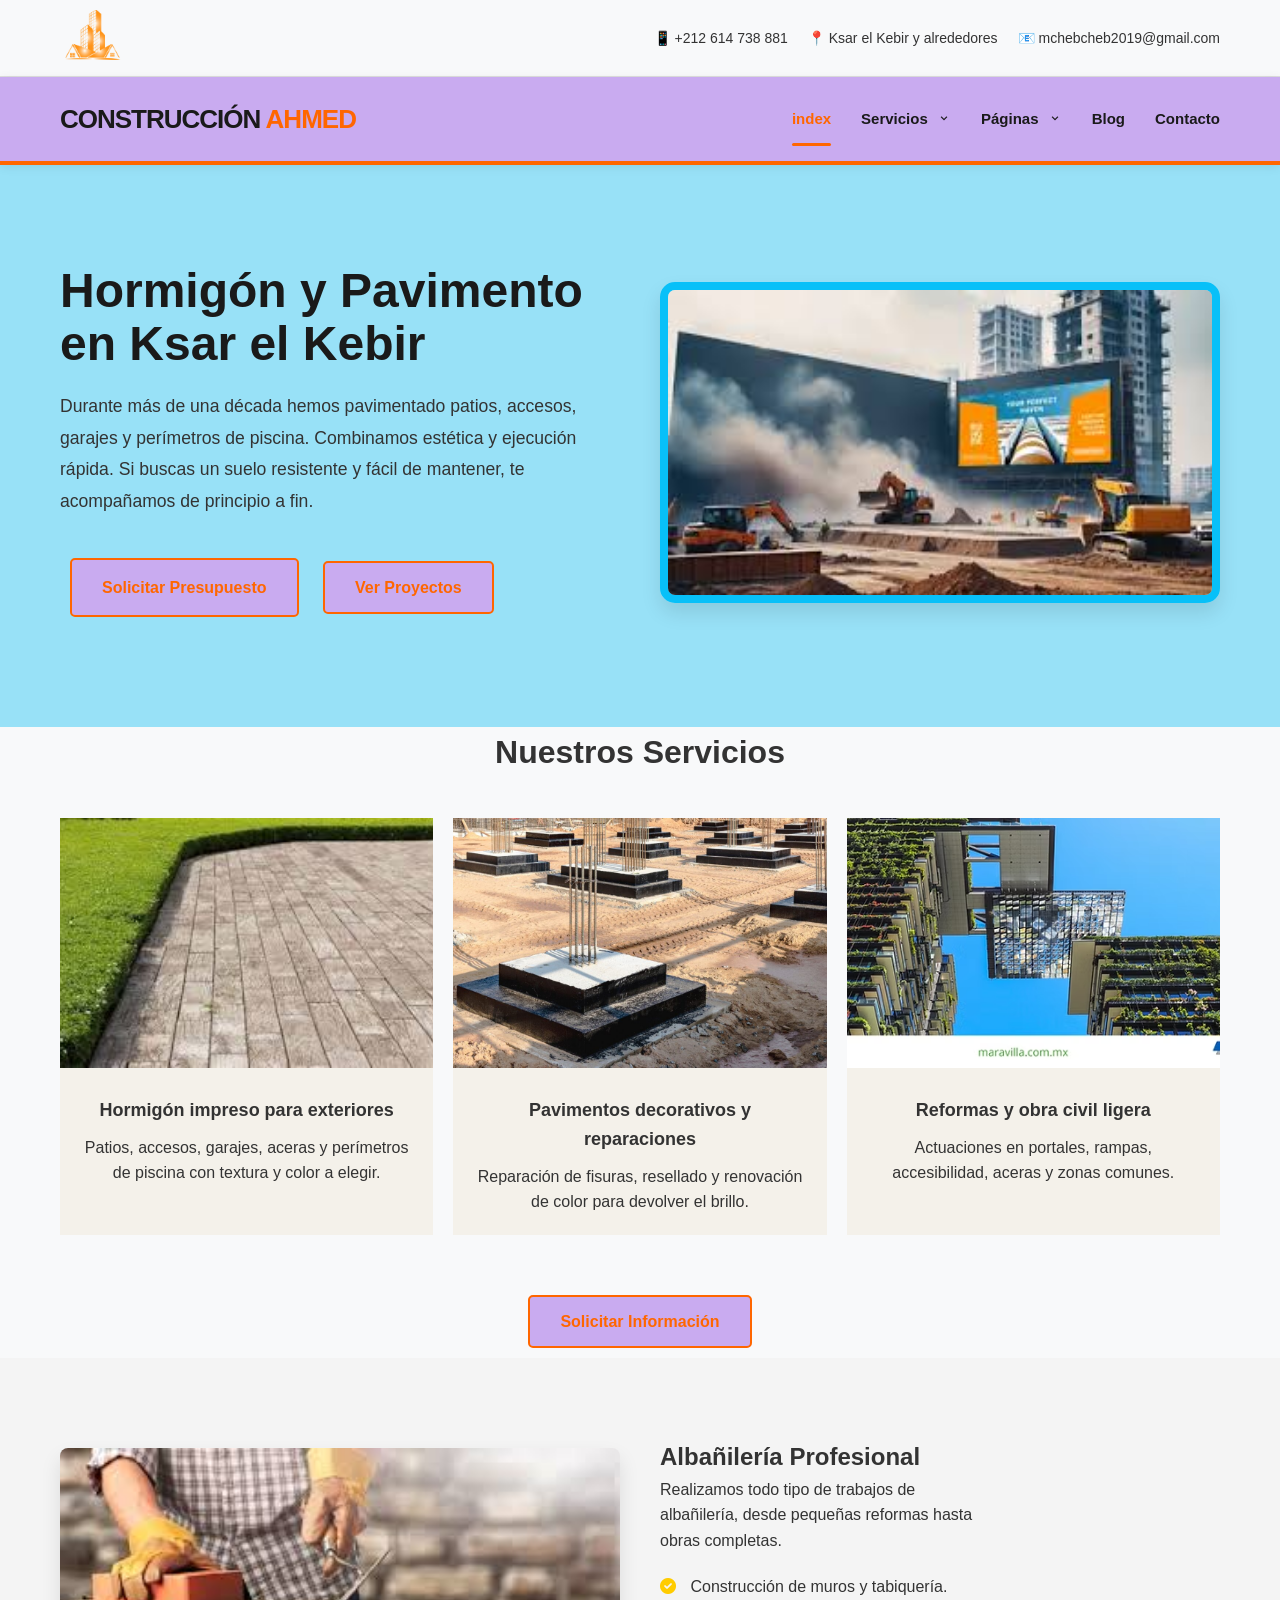
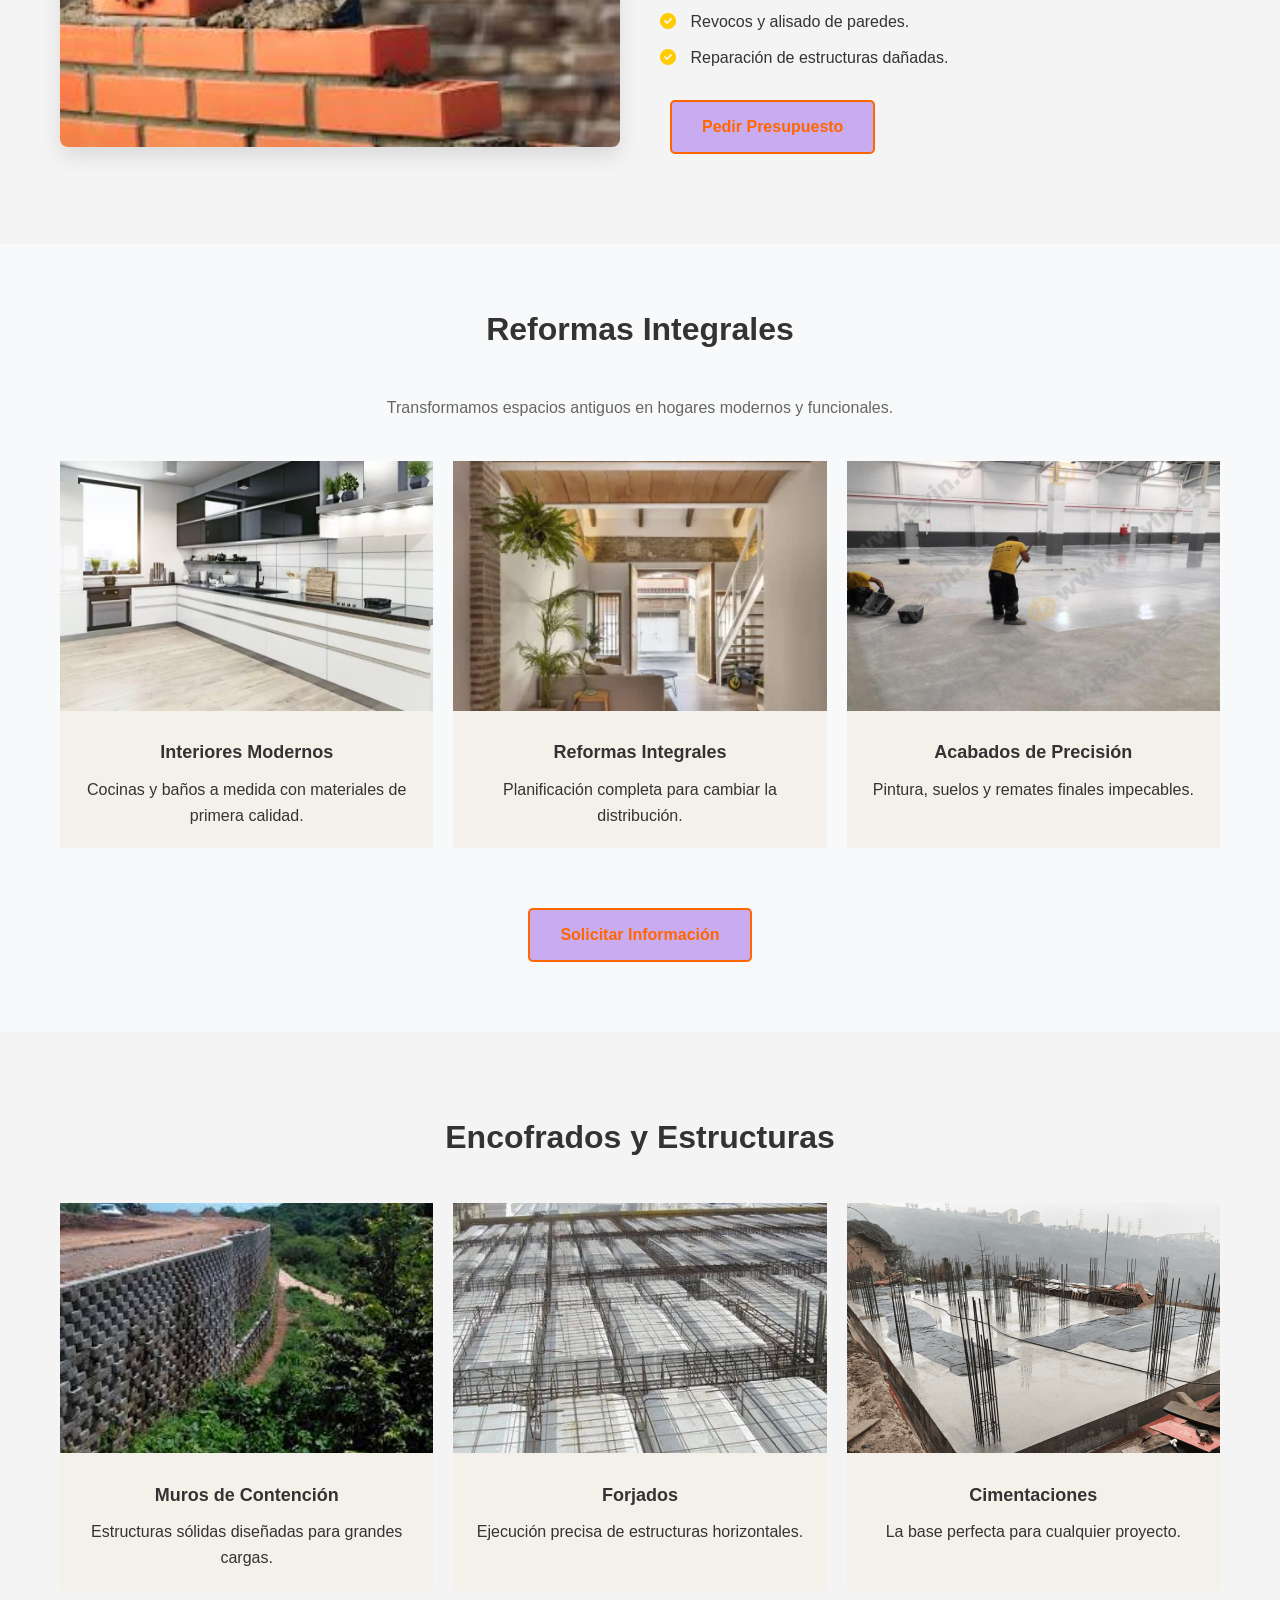
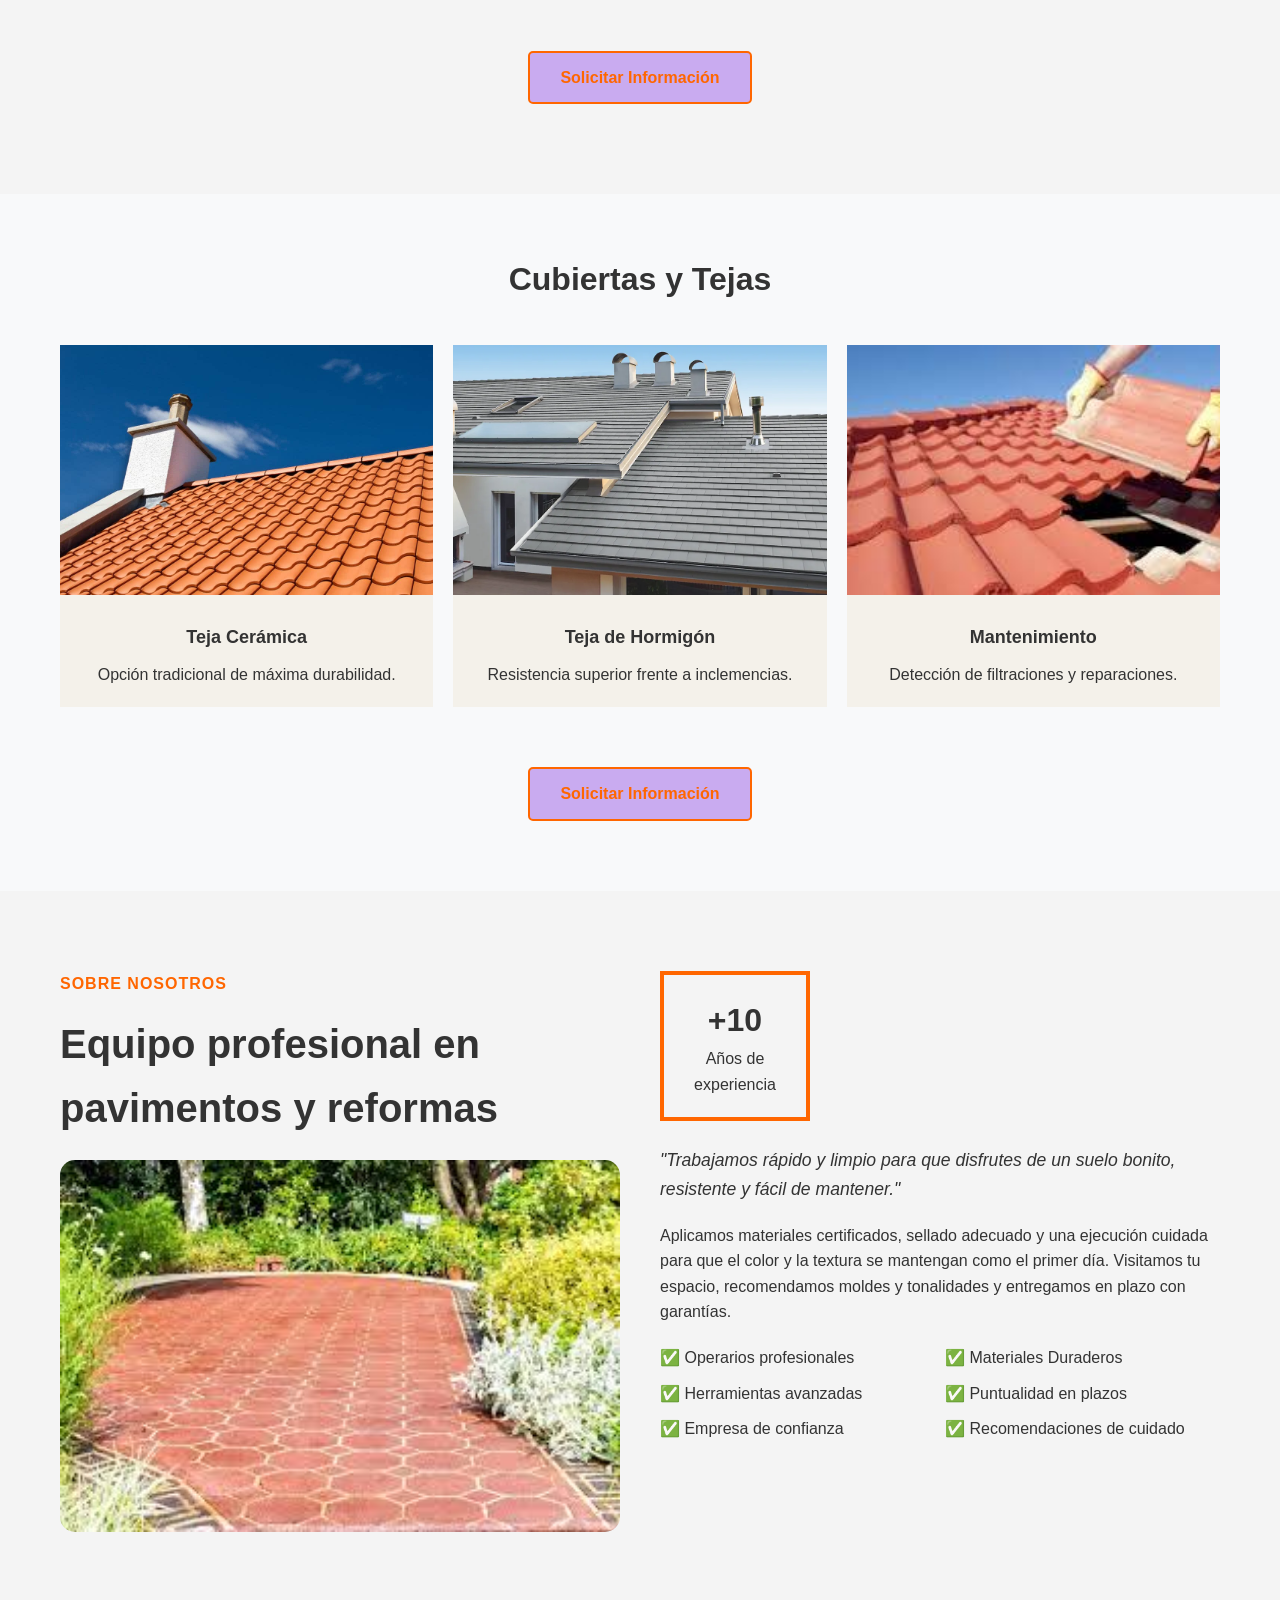
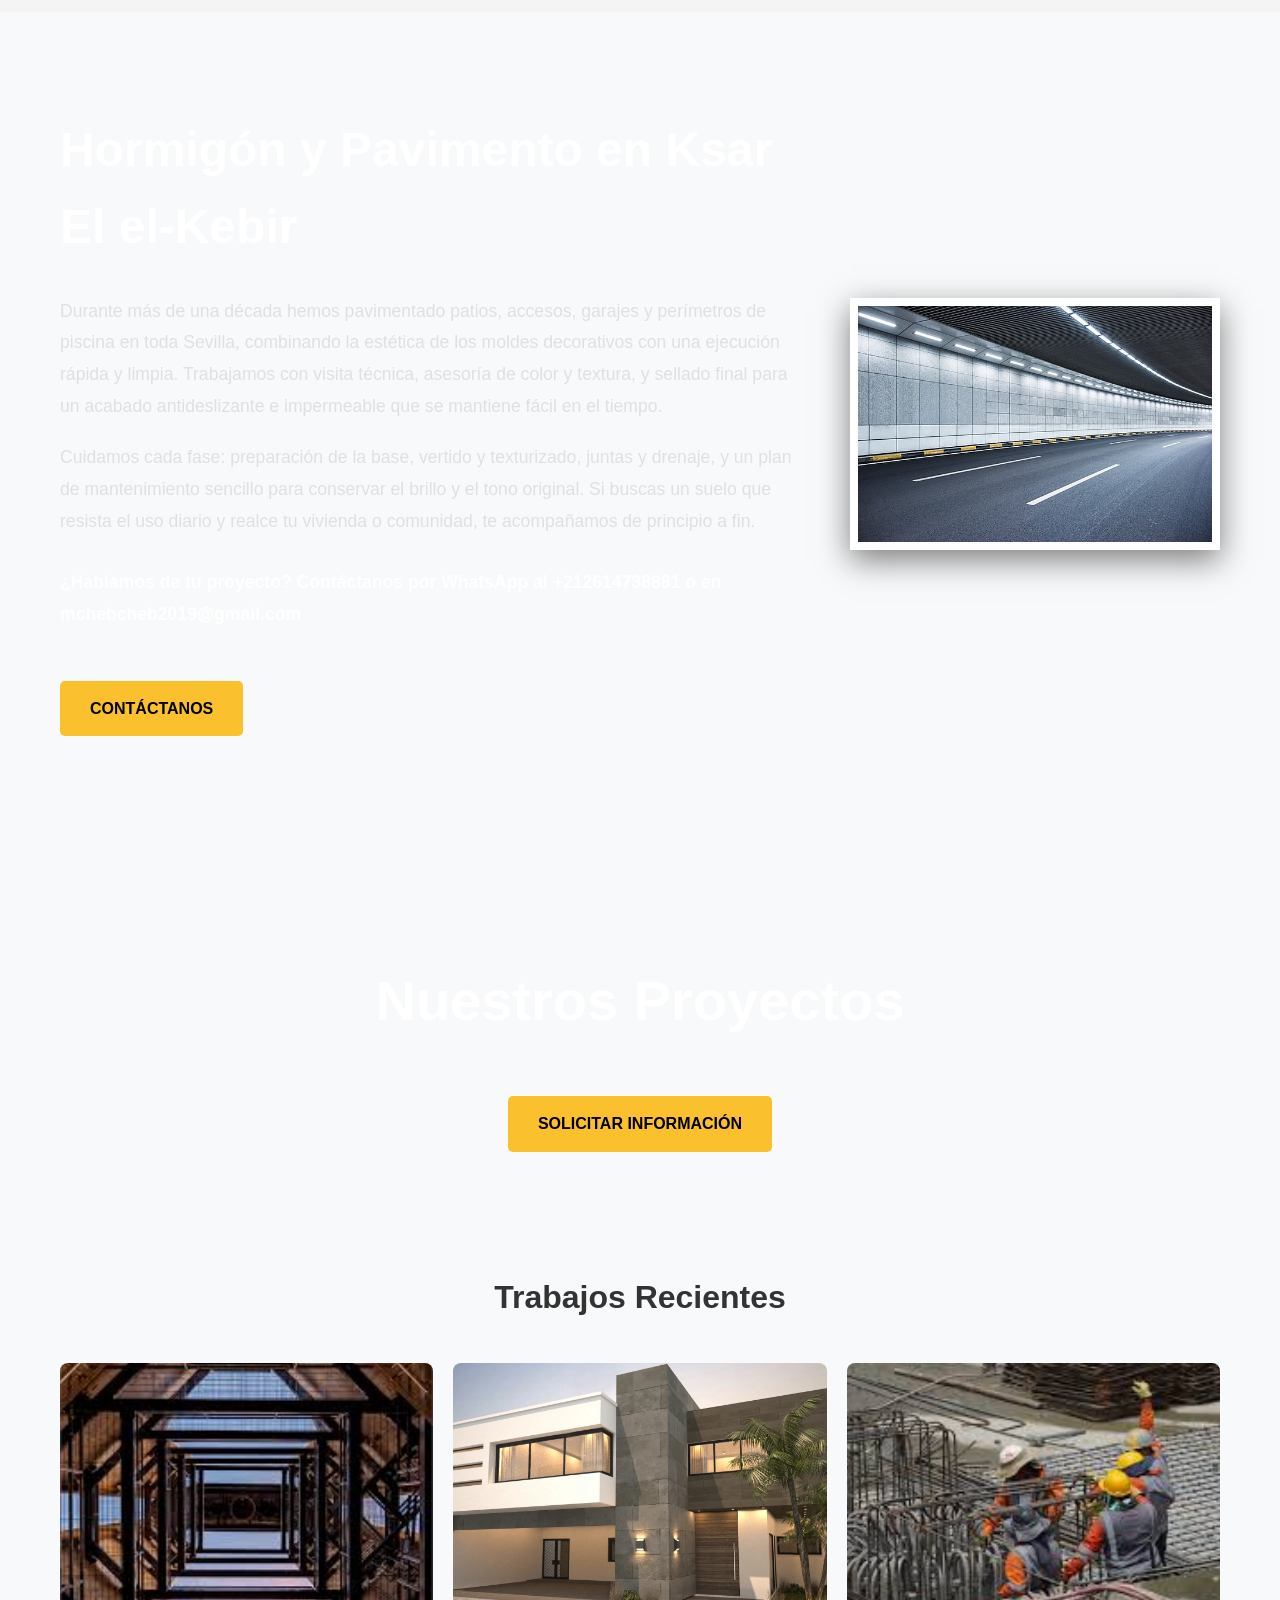
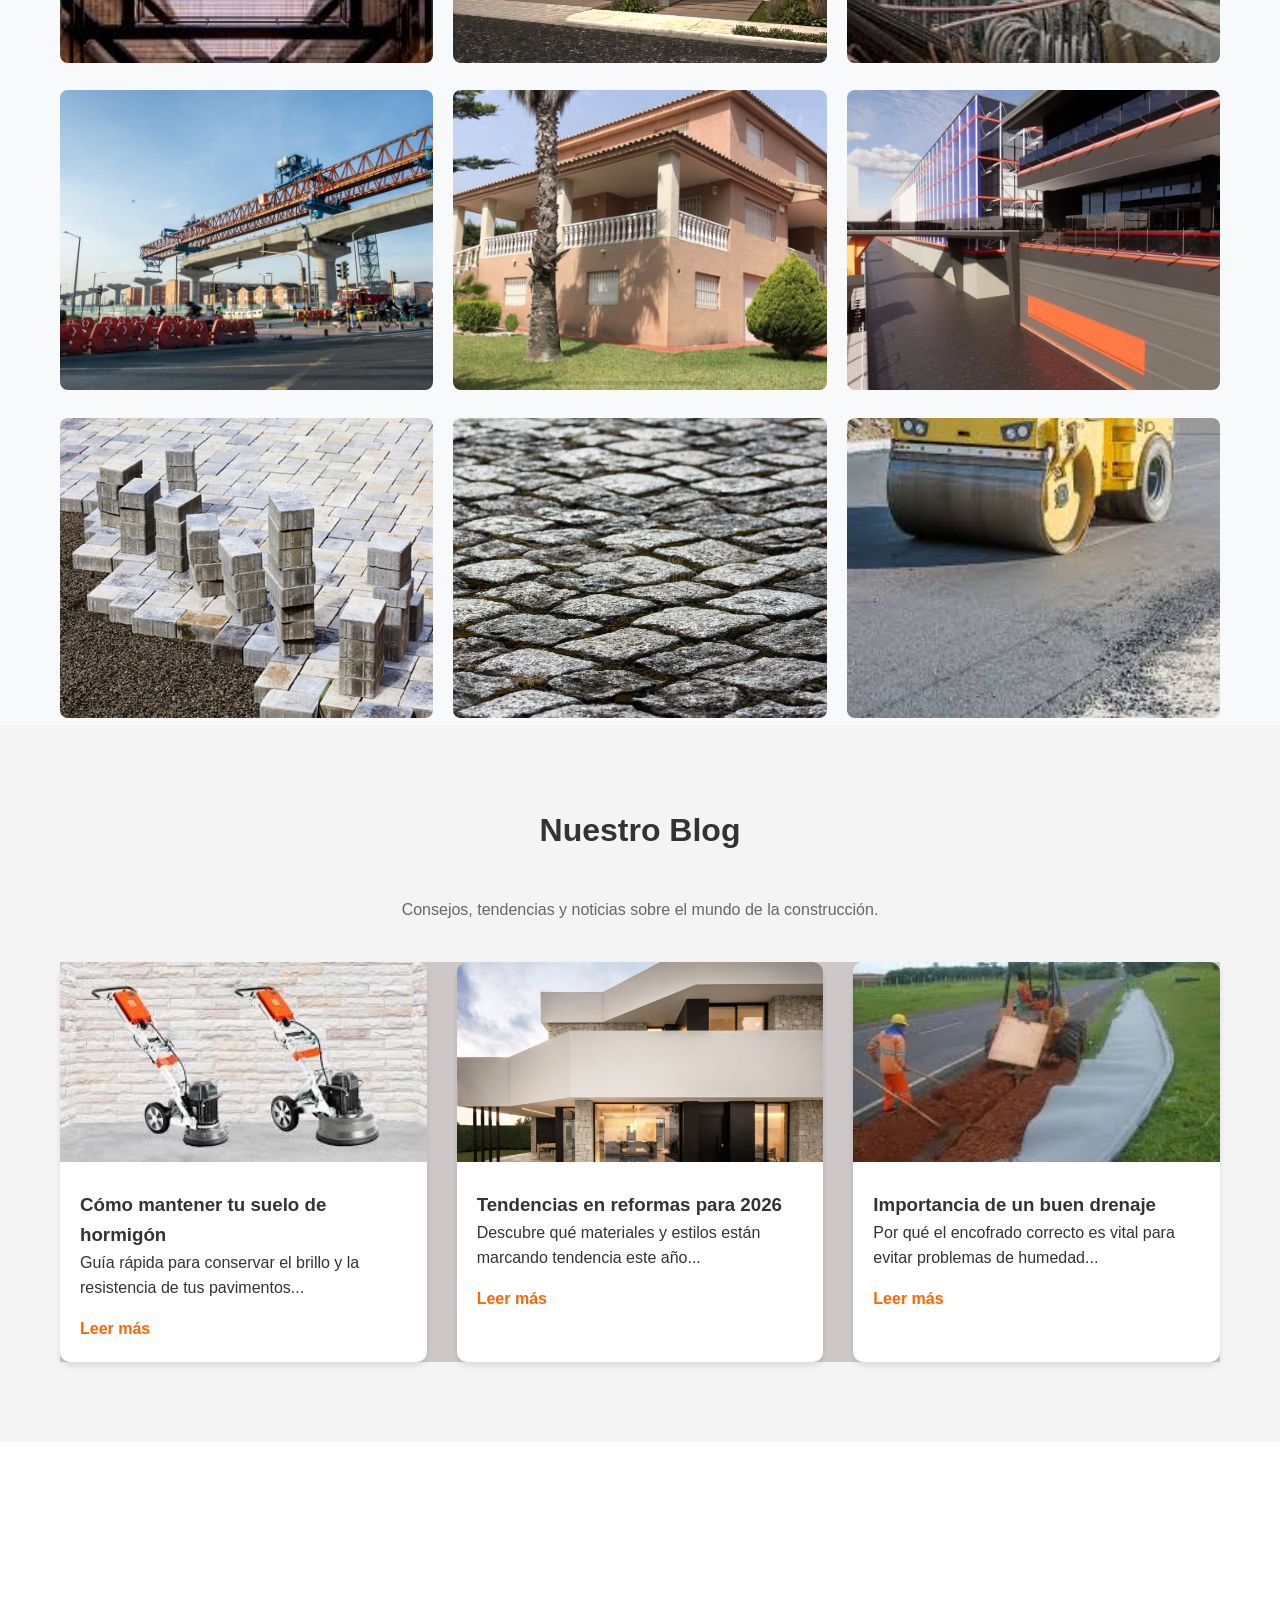
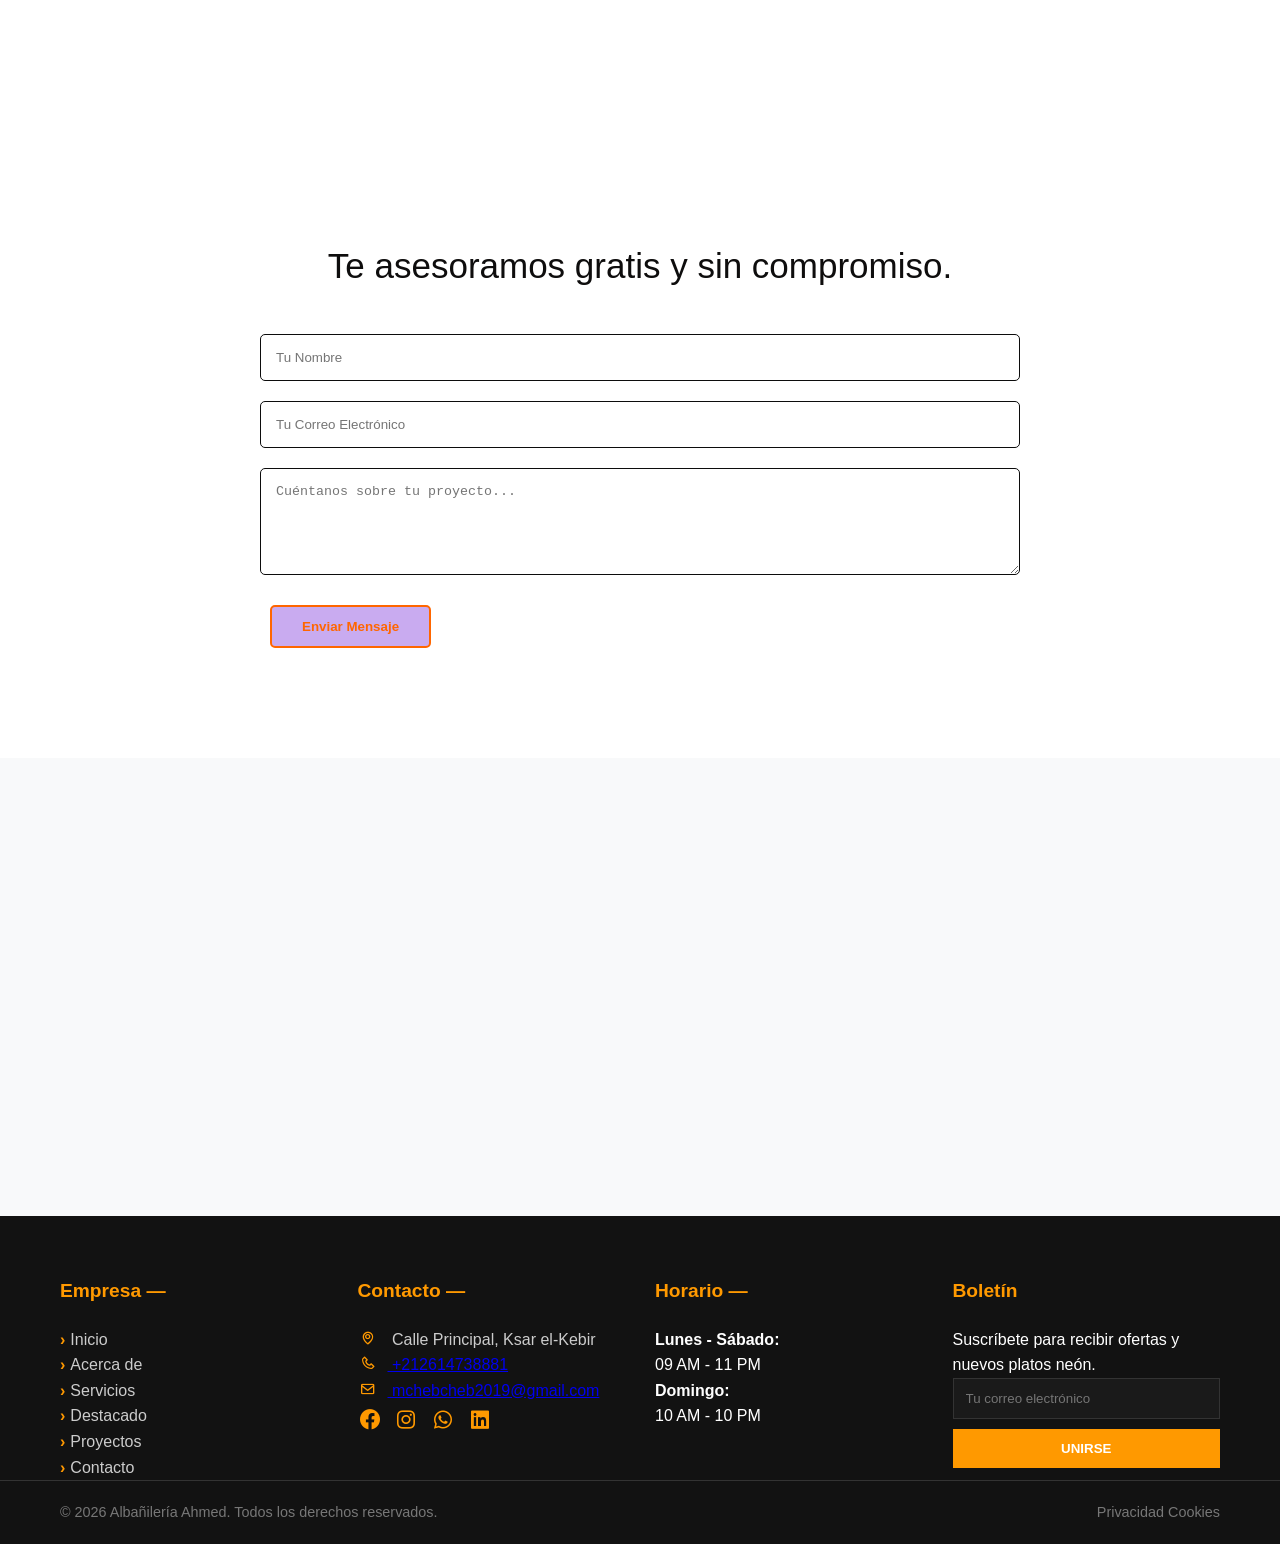
==== index.html @ c0836d1a "Add files via upload" ====
<!doctype html>
<html lang="es">

<head>
    <meta charset="UTF-8" />
    <meta http-equiv="X-UA-Compatible" content="IE=edge" />
    <meta name="viewport" content="width=device-width, initial-scale=1.0" />
    <title>Ahmed Design | New New Page</title>
    <link rel="stylesheet" href="estilos.css" />
    <link rel="stylesheet" href="responsive.css">
    <link href="https://unpkg.com/boxicons@2.1.4/css/boxicons.min.css" rel="stylesheet" />
    <link rel="stylesheet" href="https://cdnjs.cloudflare.com/ajax/libs/font-awesome/6.0.0/css/all.min.css">
</head>

<body>
    <div class="top-bar">
        <div class="contenedor top-bar-inner">
            <div class="top-logo">
                <img src="logo obra.png" alt="Logo" style="height: 50px;">
            </div>
            <div class="top-info">
                <div class="info-item">
                    <a href="tel:+212614738881">📱 +212 614 738 881</a>
                </div>
                <div class="info-item">
                    <a href="https://maps.google.com" target="_blank">📍 Ksar el Kebir y alrededores</a>
                </div>
                <div class="info-item">
                    <a href="mailto:mchebcheb2019@gmail.com">📧 mchebcheb2019@gmail.com</a>
                </div>
            </div>
        </div>
    </div>



    <header class="cabecera">
        <div class="contenedor">
            <div class="logo">
                <h1>Construcción <span>Ahmed</span></h1>
            </div>

            <div class="menu-movil-icono" onclick="toggleMenu()">
                <i class='bx bx-menu'></i>
            </div>

            <nav class="menu-principal">
                <ul>
                    <li><a href="index.html" class="link active">index</a></li>

                    <li class="tiene-submenu">
                        <a href="#">Servicios <i class='bx bx-chevron-down'></i></a>
                        <ul class="submenu">
                            <li><a href="index.html#seccion-Servicios">Servicios</a></li>
                            <li><a href="index.html#seccion-albanileria">Albañilería</a></li>
                            <li><a href="index.html#seccion-reformas">Reformas</a></li>
                            <li><a href="index.html#seccion-encofrados">Encofrados</a></li>
                            <li><a href="index.html#seccion-tejas">Tejas</a></li>
                        </ul>
                    </li>

                    <li class="tiene-submenu">
                        <a href="#">Páginas <i class='bx bx-chevron-down'></i></a>
                        <ul class="submenu">
                            <li><a href="index.html#seccion-sobre-nosotros">Sobre Nosotros</a></li>
                            <li><a href="index.html#seccion-destacada">Destacado</a></li>
                            <li><a href="index.html#seccion-proyectos">Proyectos</a></li>
                        </ul>
                    </li>

                    <li><a href="index.html#seccion-blog">Blog</a></li>
                    <li><a href="index.html#seccion-contactanos">Contacto</a></li>
                </ul>
            </nav>
        </div>
    </header>
    <div id="inicio-index"></div>

    <section id="hero-mockup" class="hero-section">
        <div class="contenedor hero-inner">
            <div class="hero-texto">
                <h1>Hormigón y Pavimento en Ksar el Kebir</h1>
                <p>
                    Durante más de una década hemos pavimentado patios, accesos, garajes y perímetros de piscina.
                    Combinamos estética y ejecución rápida. Si buscas un suelo resistente y fácil de mantener, te
                    acompañamos de principio a fin.
                </p>
                <a href="index.html#seccion-contactanos" class="btn-estilo-web btn-hero">
                    Solicitar Presupuesto
                </a>
                <a href="index.html#seccion-proyectos" class="btn-estilo-web">Ver Proyectos</a>
            </div>

            <div class="hero-imagen">
                <img src="mockup.png" alt="Suelo de hormigón">
            </div>
        </div>
    </section>


    <section id="seccion-Servicios" class="nuestros-Servicios">
        <div class="contenedor">
            <h2 class="titulo-seccion">Nuestros Servicios</h2>
            <div class="grid-servicios">
                <div class="servicio-card"><img src="hormigon.jpg" alt="Hormigón impreso">
                    <div class="contenido-servicio">
                        <h3>Hormigón impreso para exteriores</h3>
                        <p>Patios, accesos, garajes, aceras y perímetros de piscina con textura y color a elegir.
                        </p>
                    </div>
                </div>
                <div class="servicio-card"><img src="pavimentos.jpg" alt="Pavimentos decorativos">
                    <div class="contenido-servicio">
                        <h3>Pavimentos decorativos y reparaciones</h3>
                        <p>Reparación de fisuras, resellado y renovación de color para devolver el brillo.</p>
                    </div>
                </div>
                <div class="servicio-card"><img src="reformas.jpg" alt="Reformas y obra civil">
                    <div class="contenido-servicio">
                        <h3>Reformas y obra civil ligera</h3>
                        <p>Actuaciones en portales, rampas, accesibilidad, aceras y zonas comunes.</p>
                    </div>
                </div>
            </div>
            <div style="text-align: center; margin-top: 50px;">
                <a href="index.html#seccion-contactanos" class="btn-estilo-web">Solicitar Información</a>
            </div>
        </div>
    </section>

    <section id="seccion-albanileria" class="detalle-servicio seccion-gris">
        <div class="contenedor grid-detalle">
            <div class="imagen-servicio"><img src="albanileria-detalle.jpg" alt="Albañilería"></div>
            <div style="flex: 1 !important; width: 60% !important;">
                <h2>Albañilería Profesional</h2>
                <p>Realizamos todo tipo de trabajos de albañilería, desde pequeñas reformas hasta obras completas.
                </p>
                <ul class="lista-caracteristicas">
                    <li><i class="fas fa-check-circle"></i> Construcción de muros y tabiquería.</li>
                    <li><i class="fas fa-check-circle"></i> Revocos y alisado de paredes.</li>
                    <li><i class="fas fa-check-circle"></i> Reparación de estructuras dañadas.</li>
                </ul>
                <a href="presupuesto.html" class="btn-estilo-web">Pedir Presupuesto</a>
            </div>
        </div>
    </section>

    <section id="seccion-reformas" class="nuestros-servicios">
        <div class="contenedor">
            <h2 class="titulo-seccion">Reformas Integrales</h2>
            <p style="text-align: center; margin-bottom: 40px; color: #666;">Transformamos espacios antiguos en
                hogares
                modernos y funcionales.</p>
            <div class="grid-servicios">
                <div class="servicio-card"><img src="reforma-interior.jpg">
                    <div class="contenido-servicio">
                        <h3>Interiores Modernos</h3>
                        <p>Cocinas y baños a medida con materiales de primera calidad.</p>
                    </div>
                </div>
                <div class="servicio-card"><img src="reforma-integral.jpg">
                    <div class="contenido-servicio">
                        <h3>Reformas Integrales</h3>
                        <p>Planificación completa para cambiar la distribución.</p>
                    </div>
                </div>
                <div class="servicio-card"><img src="reforma-detalles.jpg">
                    <div class="contenido-servicio">
                        <h3>Acabados de Precisión</h3>
                        <p>Pintura, suelos y remates finales impecables.</p>
                    </div>
                </div>
            </div>
            <div style="text-align: center; margin-top: 50px;">
                <a href="index.html#seccion-contactanos" class="btn-estilo-web">Solicitar Información</a>
            </div>
        </div>
    </section>

    <section id="seccion-encofrados" class="nuestros-servicios seccion-gris">
        <div class="contenedor">
            <h2 class="titulo-seccion">Encofrados y Estructuras</h2>
            <div class="grid-servicios">
                <div class="servicio-card"><img src="muros-hormigon.jpg">
                    <div class="contenido-servicio">
                        <h3>Muros de Contención</h3>
                        <p>Estructuras sólidas diseñadas para grandes cargas.</p>
                    </div>
                </div>
                <div class="servicio-card"><img src="forjados.jpg">
                    <div class="contenido-servicio">
                        <h3>Forjados</h3>
                        <p>Ejecución precisa de estructuras horizontales.</p>
                    </div>
                </div>
                <div class="servicio-card"><img src="cimentaciones.jpg">
                    <div class="contenido-servicio">
                        <h3>Cimentaciones</h3>
                        <p>La base perfecta para cualquier proyecto.</p>
                    </div>
                </div>
            </div>
            <div style="text-align: center; margin-top: 50px;">
                <a href="index.html#seccion-contactanos" class="btn-estilo-web">Solicitar Información</a>
            </div>
        </div>
    </section>

    <section id="seccion-tejas" class="nuestros-servicios">
        <div class="contenedor">
            <h2 class="titulo-seccion">Cubiertas y Tejas</h2>
            <div class="grid-servicios">
                <div class="servicio-card"><img src="teja-ceramica.jpg">
                    <div class="contenido-servicio">
                        <h3>Teja Cerámica</h3>
                        <p>Opción tradicional de máxima durabilidad.</p>
                    </div>
                </div>
                <div class="servicio-card"><img src="teja-hormigon.jpg">
                    <div class="contenido-servicio">
                        <h3>Teja de Hormigón</h3>
                        <p>Resistencia superior frente a inclemencias.</p>
                    </div>
                </div>
                <div class="servicio-card"><img src="reparacion-tejados.jpg">
                    <div class="contenido-servicio">
                        <h3>Mantenimiento</h3>
                        <p>Detección de filtraciones y reparaciones.</p>
                    </div>
                </div>
            </div>
            <div style="text-align: center; margin-top: 50px;">
                <a href="index.html#seccion-contactanos" class="btn-estilo-web">Solicitar Información</a>
            </div>
        </div>
    </section>
    <section id="seccion-sobre-nosotros" class="seccion-gris">
        <div class="contenedor contenido-nosotros">

            <div class="columna-izquierda">
                <p class="subtitulo">Sobre Nosotros</p>
                <h2>Equipo profesional en pavimentos y reformas</h2>
                <img src="tu-imagen-de-suelo.jpg" alt="Suelo de hormigón impreso">
            </div>

            <div class="columna-derecha">
                <div class="caja-experiencia">
                    <h3>+10</h3>
                    <p>Años de experiencia</p>
                </div>

                <p class="frase-destacada">
                    "Trabajamos rápido y limpio para que disfrutes de un suelo bonito, resistente y fácil de mantener."
                </p>

                <p>
                    Aplicamos materiales certificados, sellado adecuado y una ejecución cuidada para que el color y la
                    textura se mantengan como el primer día. Visitamos tu espacio, recomendamos moldes y tonalidades y
                    entregamos en plazo con garantías.
                </p>

                <ul class="lista-ventajas">
                    <li>✅ Operarios profesionales</li>
                    <li>✅ Materiales Duraderos</li>
                    <li>✅ Herramientas avanzadas</li>
                    <li>✅ Puntualidad en plazos</li>
                    <li>✅ Empresa de confianza</li>
                    <li>✅ Recomendaciones de cuidado</li>
                </ul>
            </div>
        </div>
    </section>
    <section id="seccion-destacada" class="seccion-destacada-fondo">
        <div class="contenedor grid-destacado">

            <div class="contenido-texto-blanco">
                <h1>Hormigón y Pavimento en Ksar El el-Kebir</h1>

                <p>Durante más de una década hemos pavimentado patios, accesos, garajes y perímetros de piscina en
                    toda
                    Sevilla, combinando la estética de los moldes decorativos con una ejecución rápida y limpia.
                    Trabajamos con visita técnica, asesoría de color y textura, y sellado final para un acabado
                    antideslizante e impermeable que se mantiene fácil en el tiempo.</p>

                <p>Cuidamos cada fase: preparación de la base, vertido y texturizado, juntas y drenaje, y un plan de
                    mantenimiento sencillo para conservar el brillo y el tono original. Si buscas un suelo que
                    resista
                    el uso diario y realce tu vivienda o comunidad, te acompañamos de principio a fin.</p>

                <p class="contacto-directo">¿Hablamos de tu proyecto? Contáctanos por WhatsApp al +212614738881 o en
                    mchebcheb2019@gmail.com</p>

                <a href="index.html#seccion-contactanos" class="btn-amarillo">Contáctanos</a>
            </div>

            <div class="imagen-destacada-derecha">
                <img src="tu-imagen-de-pavimento-destacado.jpg" alt="Detalle de pavimento de adoquines">
            </div>

        </div>
    </section>
    <section id="seccion-proyectos" class="seccion-proyectos-fondo">
        <div class="contenedor" style="text-align: center;">
            <h2 style="color: white; font-size: 3.5rem; margin: 20px 0;">Nuestros Proyectos</h2>

        </div>

        <div style="margin-bottom: 20px;">
            <a href="index.html#seccion-contactanos" class="btn-amarillo">Solicitar Información</a>
        </div>


    </section>

    <section id="seccion-proyectos" class="trabajos-recientes">
        <div class="contenedor">
            <h2 class="titulo-seccion">Trabajos Recientes</h2>

            <div class="grid-galeria">
                <div class="proyecto-item">
                    <img src="proyecto1.jpg" alt="Proyecto 1">
                </div>
                <div class="proyecto-item">
                    <img src="proyecto2.jpg" alt="Proyecto 2">
                </div>
                <div class="proyecto-item">
                    <img src="proyecto3.jpg" alt="Proyecto 3">
                </div>
                <div class="proyecto-item">
                    <img src="proyecto4.jpg" alt="Proyecto 4">
                </div>
                <div class="proyecto-item">
                    <img src="proyecto5.jpg" alt="Proyecto 5">
                </div>
                <div class="proyecto-item">
                    <img src="proyecto6.jpg" alt="Proyecto 6">
                </div>
                <div class="proyecto-item">
                    <img src="proyecto7.jpg" alt="Proyecto 7">
                </div>
                <div class="proyecto-item">
                    <img src="proyecto8.jpg" alt="Proyecto 8">
                </div>
                <div class="proyecto-item">
                    <img src="proyecto9.jpg" alt="Proyecto 9">
                </div>
            </div>
        </div>
    </section>
    <section id="seccion-blog" class="seccion-gris">
        <div class="contenedor">
            <h2 class="titulo-seccion">Nuestro Blog</h2>
            <p style="text-align: center; margin-bottom: 40px; color: #666;">Consejos, tendencias y noticias sobre
                el
                mundo de la construcción.</p>

            <div class="grid-blog">
                <div class="blog-card">
                    <img src="blog1.jpg" alt="Título artículo 1">
                    <div class="blog-contenido">
                        <h3>Cómo mantener tu suelo de hormigón</h3>
                        <p>Guía rápida para conservar el brillo y la resistencia de tus pavimentos...</p>
                        <a href="#" class="btn-leer-mas">Leer más</a>
                    </div>
                </div>

                <div class="blog-card">
                    <img src="blog2.jpg" alt="Título artículo 2">
                    <div class="blog-contenido">
                        <h3>Tendencias en reformas para 2026</h3>
                        <p>Descubre qué materiales y estilos están marcando tendencia este año...</p>
                        <a href="#" class="btn-leer-mas">Leer más</a>
                    </div>
                </div>

                <div class="blog-card">
                    <img src="blog3.jpg" alt="Título artículo 3">
                    <div class="blog-contenido">
                        <h3>Importancia de un buen drenaje</h3>
                        <p>Por qué el encofrado correcto es vital para evitar problemas de humedad...</p>
                        <a href="#" class="btn-leer-mas">Leer más</a>
                    </div>
                </div>
            </div>
        </div>
    </section>
    <section id="seccion-contactanos" class="contacto-seccion">

        <div class="banner-contacto seccion-proyectos-fondo">
            <div class="contenedor">
                <h2 class="titulo-seccion">Contáctanos</h2>

            </div>
        </div>

        <div class="contenedor formulario-contacto">
            <div class="contacto-contenedor">
                <p class="contacto-texto">Te asesoramos gratis y sin compromiso.</p>
                <form action="https://formspree.io/f/xnjlzeap" method="POST">
                    <div class="form-group">
                        <input type="text" name="nombre" placeholder="Tu Nombre" required>
                    </div>
                    <div class="form-group">
                        <input type="email" name="email" placeholder="Tu Correo Electrónico" required>
                    </div>
                    <div class="form-group">
                        <textarea name="mensaje" rows="5" placeholder="Cuéntanos sobre tu proyecto..."
                            required></textarea>
                    </div>
                    <button type="submit" class="btn-estilo-web">Enviar Mensaje</button>


            </div>
            </form>
        </div>
        </div>
    </section>
    <section id="seccion-mapa" class="mapa-full">
        <div class="mapa-wrapper">
            <iframe
                src="https://www.google.com/maps/embed?pb=!1m18!1m12!1m3!1d26168.328325983796!2d-5.926524333649646!3d35.002880789723046!2m3!1f0!2f0!3f0!3m2!1i1024!2i768!4f13.1!3m3!1m2!1s0xd0bc3021f1e0001%3A0x6b866c1b4b0e5c9b!2sKsar%20el-Kebir%2C%20Marruecos!5e0!3m2!1ses!2ses!4v1680000000000!5m2!1ses!2ses"
                width="100%" height="450" style="border:0;" allowfullscreen="" loading="lazy">
            </iframe>
        </div>
    </section>
    <footer class="footer-seccion">
        <div class="contenedor footer-grid">

            <div class="footer-col">
                <h3>Empresa —</h3>
                <ul>
                    <li><a href="#inicio-index">Inicio</a></li>
                    <li><a href="#seccion-sobre-nosotros">Acerca de</a></li>
                    <li><a href="#seccion-Servicios">Servicios</a></li>
                    <li><a href="#seccion-destacada">Destacado</a></li>
                    <li><a href="#seccion-proyectos">Proyectos</a></li>
                    <li><a href="#seccion-contactanos">Contacto</a></li>
                </ul>
            </div>

            <div class="footer-col">
                <h3>Contacto —</h3>
                <p>
                    <a href="https://www.google.com/maps/search/?api=1&query=Calle+Principal,Ksar+el-Kebir"
                        target="_blank" style="text-decoration: none; color: #ccc;">
                        <i class='bx bx-map'></i> Calle Principal, Ksar el-Kebir
                    </a>
                </p>

                <p><a href="tel:+212614738881"><i class='bx bx-phone'></i> +212614738881</a></p>

                <p><a href="mailto:mchebcheb2019@gmail.com"><i class='bx bx-envelope'></i>
                        mchebcheb2019@gmail.com</a></p>

                <div class="social-links">
                    <a href="https://www.facebook.com/Ahmed.Chahmout.1088893" target="_blank">
                        <i class="socialmedia__icon bx bxl-facebook-circle"></i>
                    </a>
                    <a href="https://www.instagram.com/mchebcheb2019/" target="_blank">
                        <i class="socialmedia__icon bx bxl-instagram"></i>
                    </a>
                    <a href="https://wa.me/212614738881?text=Hola%20Ahmed,%20vengo%20de%20tu%20web" target="_blank">
                        <i class="socialmedia__icon bx bxl-whatsapp"></i>
                    </a>
                    <a href="https://www.linkedin.com/in/ahmed-chahmout-1a87723b5" target="_blank">
                        <i class="socialmedia__icon bx bxl-linkedin-square"></i>
                    </a>
                </div>
            </div>

            <div class="footer-col">
                <h3>Horario —</h3>
                <p><strong>Lunes - Sábado:</strong><br> 09 AM - 11 PM</p>
                <p><strong>Domingo:</strong><br> 10 AM - 10 PM</p>
            </div>

            <div class="footer-col">
                <h3>Boletín</h3>
                <p>Suscríbete para recibir ofertas y nuevos platos neón.</p>

                <form action="https://formspree.io/f/xnjlzeap" method="POST" class="newsletter-form">
                    <input type="email" name="email" placeholder="Tu correo electrónico" required>
                    <button type="submit">UNIRSE</button>
                </form>
            </div>
        </div>

        <div class="footer-bottom">
            <div class="contenedor">
                <p>&copy; 2026 Albañilería Ahmed. Todos los derechos reservados.</p>
                <div class="footer-links">
                    <a href="Privacidad.html">Privacidad</a>
                    <a href="Cookies.html">Cookies</a>
                </div>
            </div>
        </div>
    </footer>
    <script src="script.js"></script>


</body>

</html>
---- estilos.css ----
/* 1. Reset Global y Variables */
* {
    margin: 0;
    padding: 0;
    box-sizing: border-box;
}

:root {
    --naranja: #ff6600;
    --negro: #1a1a1a;
    --gris: #f4f4f4;
    /* CAMBIA ESTO: Un tono arena/gris muy suave en lugar de blanco puro */
    --blanco: #fdfdfd;
    /* Fondo general de la página */
    --fondo-pagina: #f8f9fa;
}

body {
    font-family: 'Segoe UI', sans-serif;
    line-height: 1.6;
    color: #333;
    /* Aquí aplicamos el color de fondo */
    background-color: var(--fondo-pagina);
}

.contenedor {
    max-width: 1200px;
    margin: 0 auto;
    padding: 0 20px;
}

.cabecera {
    background: rgb(201, 171, 240) !important;
    /* El !important fuerza el color */
    padding: 20px 0;
    border-bottom: 4px solid var(--naranja);
    box-shadow: 0 2px 10px rgba(0, 0, 0, 0.08);
    position: relative;
    z-index: 1000;
}

.cabecera .contenedor {
    display: flex;
    justify-content: space-between;
    align-items: center;
}

/* El Logo: Le damos peso visual */
.logo h1 {
    font-size: 26px;
    font-weight: 900;
    text-transform: uppercase;
    color: var(--negro);
    letter-spacing: -1px;
}

.logo h1 span {
    color: var(--naranja);
}

/* Menú: Espaciado y elegancia */
.menu-principal>ul {
    display: flex;
    list-style: none;
    gap: 35px;
    /* Más aire entre enlaces */
}

.menu-principal a {
    text-decoration: none;
    color: var(--negro);
    font-weight: 600;
    font-size: 15px;
    padding: 10px 0;
    transition: color 0.3s ease;
    display: flex;
    align-items: center;
}

.menu-principal a:hover {
    color: #f8f7e1;
}

/* Ajuste del icono de flecha del menú */
.menu-principal a i {
    margin-left: 5px;
    font-size: 14px;
}

.menu-principal>ul {
    display: flex;
    list-style: none;
    gap: 30px;
}

.menu-principal a {
    text-decoration: none;
    color: var(--negro);
    font-weight: 600;
    padding: 10px 0;
    display: block;
}

/* Submenú profesional */
.tiene-submenu {
    position: relative;
}

.submenu {
    display: none;
    position: absolute;
    top: 100%;
    left: 0;
    background: var(--blanco);
    width: 200px;
    box-shadow: 0 10px 20px rgba(0, 0, 0, 0.1);
    list-style: none;
    border-radius: 5px;
    padding: 10px 0;
}

.tiene-submenu:hover .submenu {
    display: block;
}

.submenu a {
    padding: 8px 20px;
    font-weight: 400;
}

.submenu a:hover {
    color: var(--naranja);
    background: #f9f9f9;
}

/* 3. Hero Section (Diseño Grid profesional) */
.hero-construccion {
    padding: 80px 0;
    background: var(--gris);
}

.grid-hero {
    display: grid !important;
    /* 0.8fr para el texto, 1.2fr para el mockup */
    grid-template-columns: 0.8fr 1.2fr !important;
    gap: 40px !important;
    /* Reducimos un poco el gap para ganar espacio */
    align-items: center !important;
}

.hero-texto h1 {
    font-size: 3rem;
    line-height: 1.1;
    margin-bottom: 20px;
    color: var(--negro);
}

.hero-texto p {
    margin-bottom: 30px;
    font-size: 1.1rem;
}

/* 4. Botones */
.hero-botones {
    display: flex;
    gap: 15px;
}

.btn-principal {
    background: var(--naranja);
    color: rgb(119, 108, 108);
    padding: 12px 30px;
    border-radius: 5px;
    text-decoration: none;
}

.btn-secundario {
    border: 2px solid var(--negro);
    color: var(--negro);
    padding: 12px 30px;
    border-radius: 5px;
    text-decoration: none;
}

/* 5. Imagen Mockup */
.imagen-mockup {
    width: 100%;
    border-radius: 10px;
    box-shadow: 0 20px 40px rgba(0, 0, 0, 0.1);
}

.contenedor-proyectos {
    padding: 60px 20px;
    max-width: 1200px;
    margin: 0 auto;
}

.contenedor-proyectos h1 {
    text-align: center;
    margin-bottom: 50px;
}

.grid-proyectos {
    display: grid;
    grid-template-columns: repeat(auto-fit, minmax(300px, 1fr));
    gap: 30px;
}

.tarjeta-proyecto {
    border-radius: 12px;
    overflow: hidden;
    background: #98e1f7;
    box-shadow: 0 5px 15px rgba(0, 0, 0, 0.1);
    transition: all 0.3s ease;
    /* Aquí está la clave de la suavidad */
}

/* EFECTO HOVER */
.tarjeta-proyecto:hover {
    transform: translateY(-10px);
    /* Eleva la tarjeta */
    box-shadow: 0 20px 30px rgba(0, 0, 0, 0.2);
    /* Sombra más oscura */
}

.tarjeta-proyecto img {
    width: 100%;
    height: 250px;
    object-fit: cover;
    display: block;
}

.info-proyecto {
    padding: 20px;
}

.info-proyecto h3 {
    margin-bottom: 10px;
    color: #333;
}

.info-proyecto p {
    color: #666;
}

/* Estilo base del botón */
.btn-inicio {
    display: inline-block;
    padding: 12px 30px;
    background-color: #f8e1e1;
    /* Fondo transparente inicialmente */
    color: blue;
    /* Texto naranja */
    text-decoration: none;
    font-weight: bold;
    border: 2px solid var(--naranja);
    /* Borde naranja del mismo tono */
    border-radius: 5px;
    transition: all 0.3s ease;
    /* Hace que el cambio sea suave */
}

/* Efecto al poner el ratón encima */
.btn-inicio:hover {
    background-color: var(--naranja);
    /* El fondo se vuelve naranja */
    color: white;
    /* El texto se vuelve blanco para contrastar */
    transform: scale(1.05);
    /* Un pequeño zoom elegante */
    cursor: pointer;
}

.btn-estilo-web {
    display: inline-block;
    padding: 12px 30px;
    background: rgb(201, 171, 240);
    /* Fondo transparente */
    color: var(--naranja);
    /* Texto naranja */
    text-decoration: none;
    font-weight: bold;
    border: 2px solid var(--naranja);
    /* Borde naranja */
    border-radius: 5px;
    transition: all 0.3s ease;
    /* Animación suave */
    margin: 10px;
    /* Separación si están juntos */
}

/* Efecto al pasar el ratón */
.btn-estilo-web:hover {
    background-color: var(--naranja);
    /* Fondo se rellena */
    color: white;
    /* Texto cambia a blanco */
    transform: scale(1.05);
    /* Ligero zoom */
    cursor: pointer;
}

.imagen-mockup {
    border-radius: 15px;
    /* Ajusta este número según cuánto redondeo quieras */
    display: block;
    /* Elimina espacios extra debajo de la imagen */
    width: 100%;
    /* Asegura que se adapte al contenedor */
}

.hero-mockup {
    /* El borde con el color de tu cabecera */
    border: 4px solid #84b7eb;
    /* El mismo redondeo que quieras usar en todo el sitio */
    border-radius: 15px;
    /* Importante: esto asegura que la imagen no se "coma" el borde */
    overflow: hidden;
    /* Para que el contenedor se ajuste al tamaño de la imagen */
    display: inline-block;
}

.imagen-mockup {
    /* Para que la imagen encaje bien dentro del contenedor con borde */
    display: block;
    width: 100%;
}

/* Estilo base para todos los links */
.link {
    text-decoration: none;
    color: #333;
    /* Un gris oscuro para que sea legible */
    font-weight: 500;
    transition: color 0.3s ease;
}

/* El estilo específico para cuando el enlace está activo */
.link.active {
    color: var(--naranja);
    position: relative;
    font-weight: 900;
    /* Máxima intensidad de negrita */
}

/* El toque profesional: una línea debajo cuando está activo */
.link.active::after {
    content: '';
    position: absolute;
    left: 0;
    bottom: -5px;
    width: 100%;
    height: 3px;
    /* Aumenté el grosor de la línea a 3px para que acompañe a la negrita */
    background-color: var(--naranja);
    border-radius: 2px;
}

/* Contenedor principal de la barra */
.top-bar {
    background-color: #f8f9fa;
    /* Color de fondo suave */
    border-bottom: 1px solid #ddd;
    padding: 10px 0;
    font-size: 14px;
}

/* Alineación interna (Flexbox) */
.top-bar-inner {
    display: flex;
    justify-content: space-between;
    /* Logo a un lado, info al otro */
    align-items: center;
    flex-wrap: wrap;
    /* Para que se ajuste si es estrecho */
    gap: 15px;
}

/* Info de contacto */
.top-info {
    display: flex;
    gap: 20px;
    align-items: center;
}

/* Estilo para los enlaces de contacto */
.info-item a {
    text-decoration: none;
    color: #333;
    display: flex;
    align-items: center;
    transition: color 0.3s;
}

.info-item a:hover {
    color: #ff6600;
    /* Color naranja al pasar el mouse */
}

.nuestros-servicios {
    padding: 60px 0;
}

.titulo-seccion {
    text-align: center;
    margin-bottom: 40px;
    font-size: 32px;
}

.grid-servicios {
    display: grid;
    grid-template-columns: repeat(auto-fit, minmax(300px, 1fr));
    gap: 20px;
}

.servicio-card {
    background-color: #f4f1ea;
    /* Color de fondo de tus cajas */
    overflow: hidden;
    transition: transform 0.3s;
}

.servicio-card img {
    width: 100%;
    height: 250px;
    object-fit: cover;
    /* Ajusta la imagen sin deformarla */
}

.contenido-servicio {
    padding: 20px;
    text-align: center;
}

.contenido-servicio h3 {
    margin-bottom: 10px;
    font-size: 18px;
}

/* Efecto hover */
.servicio-card:hover {
    transform: translateY(-5px);
}

.detalle-servicio {
    padding: 80px 0;
    background-color: #fff;
}

.grid-detalle {
    display: grid;
    grid-template-columns: 1fr 1fr;
    /* Dos columnas iguales */
    gap: 40px;
    align-items: center;
}

.imagen-servicio img {
    width: 100%;
    border-radius: 8px;
    box-shadow: 0 10px 20px rgba(0, 0, 0, 0.1);
    /* Esto hace que el cambio sea suave (duración 0.3 segundos) */
    transition: transform 0.3s ease, box-shadow 0.3s ease;
}

/* Este es el efecto que ocurre al poner el ratón encima */
.imagen-servicio img:hover {
    transform: scale(1.05);
    /* Aumenta el tamaño un 5% */
    box-shadow: 0 20px 30px rgba(0, 0, 0, 0.2);
    /* Sombra más pronunciada al elevarse */
    cursor: pointer;
}

.lista-caracteristicas {
    list-style: none;
    margin: 20px 0;
}

.lista-caracteristicas li {
    margin-bottom: 10px;
    font-weight: 500;
}

.lista-caracteristicas i {
    color: #ffcc00;
    /* El color de tu marca */
    margin-right: 10px;
}

/* Responsive para móvil */
@media (max-width: 768px) {
    .grid-detalle {
        grid-template-columns: 1fr;
        /* Una sola columna en móvil */
    }
}

.seccion-gris {
    background-color: var(--gris);
    /* Usamos el gris suave definido en tu :root */
    padding: 80px 0;
    /* Padding superior e inferior para que el contenido respire */
}

/* --- Estilos para la Sección Destacada con Fondo --- */

.seccion-destacada-fondo {
    /* IMPORTANTE: Cambia 'fondo-obra.jpg' por el nombre de tu imagen de fondo */
    background-image: linear-gradient(rgba(0, 0, 0, 0.7), rgba(0, 0, 0, 0.7)), url('fondo-obra.jpg');

    /* Efecto Parallax: La imagen se queda fija al hacer scroll */
    background-attachment: fixed;
    background-position: center;
    background-repeat: no-repeat;
    background-size: cover;

    padding: 100px 0;
    /* Espaciado generoso */
    color: white;
    /* Todo el texto por defecto es blanco */
}

/* Grid para separar texto e imagen */
.grid-destacado {
    display: flex;
    align-items: center;
    gap: 50px;
    flex-wrap: wrap;
    /* Para que en móvil se ponga uno debajo de otro */
}

/* Columna de texto */
.contenido-texto-blanco {
    flex: 2;
    /* Ocupa más espacio */
    min-width: 300px;
}

.contenido-texto-blanco h1 {
    font-size: 3rem;
    margin-bottom: 30px;
    color: white;
    /* Aseguramos que el título sea blanco */
}

.contenido-texto-blanco p {
    font-size: 1.1rem;
    line-height: 1.8;
    margin-bottom: 20px;
    color: #e0e0e0;
    /* Un blanco ligeramente grisáceo para leer mejor */
}

.contenido-texto-blanco .contacto-directo {
    font-weight: bold;
    margin-top: 30px;
    color: white;
}

/* Columna de la imagen derecha */
.imagen-destacada-derecha {
    flex: 1;
    /* Ocupa menos espacio */
    min-width: 300px;
    text-align: center;
}

.imagen-destacada-derecha img {
    width: 100%;
    max-width: 450px;
    border: 8px solid white;
    box-shadow: 0 10px 30px rgba(0, 0, 0, 0.5);
    /* Añadimos la transición suave */
    transition: transform 0.3s ease, box-shadow 0.3s ease;
    display: block;
}

.imagen-destacada-derecha img:hover {
    transform: scale(1.05);
    /* Al ampliar, aumentamos un poco la sombra para dar más sensación de elevación */
    box-shadow: 0 15px 40px rgba(0, 0, 0, 0.6);
}

/* Botón Amarillo específico para esta sección */
.btn-amarillo {
    display: inline-block;
    background-color: #fbc02d;
    /* Amarillo intenso */
    color: black !important;
    /* Texto negro para contraste */
    padding: 15px 40px;
    font-weight: bold;
    text-transform: uppercase;
    text-decoration: none;
    border-radius: 5px;
    margin-top: 30px;
    transition: background-color 0.3s;
}

.btn-amarillo:hover {
    background-color: #f9a825;
    /* Amarillo más oscuro al pasar el ratón */
}

/* Banner con fondo */
.seccion-proyectos-fondo {
    background-image: linear-gradient(rgba(0, 0, 0, 0.5), rgba(0, 0, 0, 0.5)), url('fondo-adoquines.jpg');
    background-size: cover;
    background-position: center;
    background-attachment: fixed;
    padding: 100px 0;
    /* Ajusta esto a tu gusto para que el banner sea más o menos alto */
    text-align: center;
}

/* El título dentro del banner necesita color blanco para contrastar */
.seccion-proyectos-fondo h2 {
    color: #ffffff !important;
    font-size: 3rem;
    margin-bottom: 20px;
}

/* Sección blanca del formulario */
.contacto-seccion {
    padding: 60px 0;
    background-color: #ffffff;
}

.contacto-contenedor {
    max-width: 800px;
    /* Ajusta el ancho según prefieras */
    margin: 0 auto;
    padding: 20px;
}

/* Reutilizamos tu botón amarillo de la sección anterior */
.btn-amarillo {
    display: inline-block;
    background-color: #fbc02d;
    color: black !important;
    padding: 15px 30px;
    font-weight: bold;
    text-transform: uppercase;
    text-decoration: none;
    border-radius: 5px;
    transition: 0.3s;
}

.btn-amarillo:hover {
    background-color: #f9a825;
}

.grid-galeria {
    display: grid;
    /* Crea 3 columnas iguales */
    grid-template-columns: repeat(3, 1fr);
    gap: 20px;
    /* Espacio entre fotos */
    margin-top: 40px;
}

.proyecto-item img {
    width: 100%;
    height: 300px;
    /* Altura fija para todas las fotos */
    object-fit: cover;
    /* Recorta la imagen para que rellene el hueco sin deformarse */
    border-radius: 8px;
    /* Bordes redondeados */
    transition: transform 0.3s ease;
}

/* Efecto al pasar el ratón */
.proyecto-item img:hover {
    transform: scale(1.05);
    /* La foto crece un poquito */
    cursor: pointer;
}

.grid-blog {
    display: grid;
    grid-template-columns: repeat(auto-fit, minmax(300px, 1fr));
    gap: 30px;
    margin-top: 40px;
    background: rgb(206, 200, 200);
}

.blog-card {
    background: white;
    border-radius: 10px;
    overflow: hidden;
    box-shadow: 0 4px 6px rgba(0, 0, 0, 0.1);
    transition: transform 0.3s;
}

.blog-card:hover {
    transform: translateY(-10px);
}

.blog-card img {
    width: 100%;
    height: 200px;
    object-fit: cover;
}

.blog-contenido {
    padding: 20px;
}

.btn-leer-mas {
    display: inline-block;
    margin-top: 15px;
    color: var(--naranja);
    font-weight: bold;
    text-decoration: none;
}

.btn-volver {
    display: inline-block;
    padding: 10px 20px;
    background-color: #f0f0f0;
    /* Un gris claro suave */
    color: #333;
    text-decoration: none;
    border-radius: 5px;
    font-size: 0.9rem;
    transition: background 0.3s;
}

.btn-volver:hover {
    background-color: #ddd;
    /* Un poco más oscuro al pasar el ratón */
}

.hero-section {
    padding: 100px 0;
    background: #98e1f7;
}

.hero-inner {
    display: flex;
    gap: 40px;
    align-items: center;
    flex-wrap: wrap;
}

.hero-texto {
    flex: 1;
    min-width: 300px;
}

.hero-texto h1 {
    font-size: 3rem;
    margin-bottom: 20px;
}

.hero-texto p {
    font-size: 1.1rem;
    line-height: 1.8;
    margin-bottom: 30px;
}

.btn-hero {
    padding: 15px 30px;
    text-decoration: none;
    font-weight: bold;
    display: inline-block;
}

.hero-imagen {
    flex: 1;
    min-width: 300px;
}

.hero-imagen img {
    width: 100%;
    border: 8px solid rgb(8, 192, 248);
    border-radius: 15px;
    box-shadow: 0 10px 20px rgba(0, 0, 0, 0.1);
}

.hero-imagen img:hover {
    transform: scale(1.05);
    /* Al ampliar, aumentamos un poco la sombra para dar más sensación de elevación */
    box-shadow: 0 15px 40px rgba(255, 0, 0, 0.6);
}

.contacto-seccion {
    padding: 80px 0;
}

.contacto-texto {
    text-align: center;
    margin-bottom: 40px;
    color: #0e0d0d;
    font-size: 35px;
}



.form-group {
    margin-bottom: 20px;
}

/* Aseguramos que los inputs y textarea ocupen todo el ancho del contenedor padre */
.form-group input,
.form-group textarea {
    width: 100%;
    padding: 15px;
    border: 1px solid #0c0c0c;
    border-radius: 5px;
    box-sizing: border-box;
    /* CRUCIAL: Esto evita que el padding se salga del ancho */
    display: block;
    /* Fuerza a que ocupen su propia línea */
    margin-bottom: 15px;
    /* Espacio entre cada campo */
}

/* Para asegurar que el contenedor del formulario no limite el ancho en pantallas pequeñas */
.contacto-contenedor {
    width: 90%;
    /* Usa el 90% del ancho en móviles */
    max-width: 800px;
    /* Pero no te pases de 800px en pantallas grandes */
    margin: 0 auto;
    /* Centrado */
}

.btn-estilo-web {

    cursor: pointer;
}

.contenedor-volver {
    margin-top: 20px;
    text-align: center;
}

.footer-seccion {
    background-color: #121212;
    /* Fondo oscuro */
    color: #fff;
    padding: 60px 0 20px;
}

.footer-grid {
    display: grid;
    grid-template-columns: repeat(4, 1fr);
    gap: 30px;
    margin-bottom: 40px;
}

.footer-col h3 {
    font-size: 1.2rem;
    margin-bottom: 20px;
    color: #ff9900;
    /* Color naranja de tus títulos */
}

.footer-col ul {
    list-style: none;
}

.footer-col ul li a {
    color: #ccc;
    text-decoration: none;
}


.social-links a {
    color: #ff9900;
    font-size: 1.5rem;
    margin-right: 10px;
}

/* Formulario del Boletín */
.footer-form {
    display: flex;
}

.footer-form input {
    padding: 10px;
    border: none;
    width: 100%;
}

.footer-form button {
    background: #ff9900;
    color: #fff;
    border: none;
    padding: 10px 15px;
    font-weight: bold;
    cursor: pointer;
}

/* Pie de página final */
.footer-bottom {
    border-top: 1px solid #333;
    padding-top: 20px;
    text-align: center;
    color: #777;
    font-size: 0.9rem;
}

.footer-bottom .contenedor {
    display: flex;
    justify-content: space-between;
}

.footer-bottom a {
    color: #777;
    text-decoration: none;
}

/* Selecciona los enlaces dentro de la lista del footer */
.footer-col ul li a {
    color: #ccc;
    text-decoration: none;
    /* La magia: añade una transición suave */
    transition: all 0.3s ease;
    display: inline-block;
    /* Necesario para que el movimiento funcione bien */
}

/* El efecto al poner el ratón encima */
.footer-col ul li a:hover {
    color: #ff9900;
    /* Cambia al color naranja de tus títulos */
    transform: translateX(10px);
    /* Mueve el texto 10px a la derecha */
    padding-left: 5px;
    /* Añade un poco de espacio extra */
}

/* Estado inicial: color oro, quietos */
.socialmedia__icon {
    color: #ff9900;
    font-size: 1.5rem;
    margin-right: 15px;
    display: inline-block;
    transition: transform 0.4s ease;
    /* Transición suave para el movimiento */
}

/* Solo flota cuando pasas el ratón por encima */
.socialmedia__icon:hover {
    color: #ffffff;
    /* Cambia a blanco al tocar */
    transform: translateY(-8px);
    /* Salta hacia arriba */
}

/* Esto le da aire a todos los iconos del footer para que no estén pegados al texto */
.footer-col i {
    margin-right: 10px;
    /* Separa el icono del texto */
    color: #ff9900;
    /* Asegura que todos tengan el color oro */
    width: 20px;
    /* Asegura que todos tengan el mismo ancho y estén alineados */
    text-align: center;
}

/* Elimina cualquier tipo de línea o guion que pueda aparecer alrededor o debajo */
.social-links a {
    text-decoration: none !important;
    border: none !important;
    background: none !important;
    outline: none !important;
    box-shadow: none !important;
}

/* Asegura que los iconos no tengan absolutamente nada extra */
.social-links a i {
    text-decoration: none !important;
    border: none !important;
    display: inline-block;
    padding: 0 !important;
    margin: 0 !important;
}



/* Asegura que el contenedor tenga la transición */
.footer-col ul li {
    transition: transform 0.3s ease;
}

/* Al pasar el ratón por el LI, se mueve el contenido (flecha + texto) */
.footer-col ul li:hover {
    transform: translateX(10px);
}

/* El estilo de la flecha que ya tenías */
.footer-col ul li::before {
    content: "› ";
    color: #ff9900;
    font-weight: bold;
    margin-right: 5px;
    display: inline-block;
    transition: transform 0.3s ease;
}

/* Estilo base (PC) */
.newsletter-form {
    display: flex;
    flex-direction: column;
    gap: 10px;
    width: 100%;
    max-width: 300px;
    /* Tamaño máximo para que no se vea gigante */
}

.newsletter-form input {
    padding: 12px;
    background-color: #1a1a1a;
    border: 1px solid #333;
    color: #fff;
    width: 100%;
    box-sizing: border-box;
}

.newsletter-form button {
    background-color: #ff9900;
    color: #fff;
    border: none;
    padding: 12px;
    font-weight: bold;
    cursor: pointer;
    transition: background 0.3s;
}

.newsletter-form button:hover {
    background-color: #e68a00;
}

/* Contenedor principal de la sección */
.contenido-nosotros {
    display: flex;
    flex-wrap: wrap;
    gap: 40px;
    align-items: flex-start;
}

.columna-izquierda,
.columna-derecha {
    flex: 1;
    min-width: 300px;
}

/* Estilos de los elementos */
.subtitulo {
    text-transform: uppercase;
    letter-spacing: 1px;
    color: var(--naranja);
    font-weight: bold;
}

.columna-izquierda h2 {
    font-size: 2.5rem;
    margin: 15px 0;
}

.columna-izquierda img {
    width: 100%;
    border-radius: 15px;
    margin-top: 20px;
    /* La transición necesaria para que el zoom sea suave */
    transition: transform 0.3s ease;
    /* Esto ayuda a que no se "desborde" si la imagen es grande */
    display: block;
}

.columna-izquierda img:hover {
    transform: scale(1.05);
}

/* Caja de años de experiencia */
.caja-experiencia {
    border: 4px solid var(--naranja);
    padding: 20px;
    text-align: center;
    margin-bottom: 25px;
    width: 150px;
}

.caja-experiencia h3 {
    font-size: 2rem;
    margin: 0;
}

.caja-experiencia:hover {
    transform: scale(1.05);
    /* Al ampliar, aumentamos un poco la sombra para dar más sensación de elevación */
    box-shadow: 0 15px 40px rgba(14, 247, 255, 0.932);
    background: rgb(201, 171, 240) !important;
}

/* Texto y lista */
.frase-destacada {
    font-style: italic;
    font-size: 1.1rem;
    margin-bottom: 20px;
}

.lista-ventajas {
    list-style: none;
    display: grid;
    grid-template-columns: 1fr 1fr;
    gap: 10px;
    padding: 0;
    margin-top: 20px;
}
---- responsive.css ----
/* 1. Reset Global */
* {
    margin: 0;
    padding: 0;
    box-sizing: border-box;
}

:root {
    --naranja: #ff6600;
    --negro: #1a1a1a;
    --gris: #f4f4f4;
    --blanco: #ffffff;
}

body {
    font-family: 'Segoe UI', sans-serif;
    line-height: 1.6;
    color: #333;
}

.contenedor {
    max-width: 1200px;
    margin: 0 auto;
    padding: 0 20px;
}

/* 2. Cabecera */
.cabecera {
    background: #e9ecef;
    padding: 20px 0;
    border-bottom: 4px solid var(--naranja);
    position: relative;
    z-index: 1000;
}

.cabecera .contenedor {
    display: flex;
    justify-content: space-between;
    align-items: center;
}

.logo h1 {
    font-size: 26px;
    font-weight: 900;
    text-transform: uppercase;
    color: var(--negro);
    letter-spacing: -1px;
}

.logo h1 span {
    color: var(--naranja);
}

.menu-principal>ul {
    display: flex;
    list-style: none;
    gap: 30px;
}

.menu-principal a {
    text-decoration: none;
    color: var(--negro);
    font-weight: 600;
    padding: 10px 0;
    display: block;
    transition: color 0.3s;
}

.menu-principal a:hover {
    color: rgb(251, 255, 0);
}

.tiene-submenu {
    position: relative;
}

.submenu {
    display: none;
    position: absolute;
    top: 100%;
    left: 0;
    background: var(--blanco);
    width: 200px;
    box-shadow: 0 10px 20px rgba(0, 0, 0, 0.1);
    list-style: none;
    border-radius: 5px;
    padding: 10px 0;
}

.tiene-submenu:hover .submenu {
    display: block;
}

.submenu a {
    padding: 8px 20px;
    font-weight: 400;
}

.submenu a:hover {
    color: var(--naranja);
    background: #f9f9f9;
}

/* 3. Hero Section */
.hero-construccion {
    padding: 80px 0;
    background: var(--gris);
}

.grid-hero {
    display: grid;
    grid-template-columns: 1fr 1fr;
    gap: 60px;
    align-items: center;
}

.hero-texto h1 {
    font-size: 3rem;
    line-height: 1.1;
    margin-bottom: 20px;
    color: var(--negro);
}

.hero-texto p {
    margin-bottom: 30px;
    font-size: 1.1rem;
}

.hero-botones {
    display: flex;
    gap: 15px;
}

.btn-principal {
    background: var(--naranja);
    color: white;
    padding: 12px 30px;
    border-radius: 5px;
    text-decoration: none;
}

.btn-secundario {
    border: 2px solid var(--negro);
    color: var(--negro);
    padding: 12px 30px;
    border-radius: 5px;
    text-decoration: none;
}

.imagen-mockup {
    width: 100%;
    border-radius: 10px;
    box-shadow: 0 20px 40px rgba(0, 0, 0, 0.1);
}

/* 4. Responsive (Móvil) */
.menu-movil-icono {
    display: none;
    font-size: 24px;
    cursor: pointer;
}

@media (max-width: 992px) {
    .grid-hero {
        grid-template-columns: 1fr;
        text-align: center;
    }

    .hero-botones {
        justify-content: center;
    }
}

@media (max-width: 768px) {
    .menu-movil-icono {
        display: block;
    }

    .menu-principal {
        display: none;
        position: absolute;
        top: 100%;
        left: 0;
        width: 100%;
        background: #e9ecef;
        padding: 20px;
        text-align: center;
    }

    .menu-principal.active {
        display: block;
    }

    .menu-principal>ul {
        flex-direction: column;
        gap: 15px;
    }

    .submenu {
        position: static;
        width: 100%;
        background: #fff;
    }
}

/* Cuando la pantalla sea menor de 768px (móviles y tablets) */
@media (max-width: 768px) {
    .grid-hero {
        /* Pasamos a 1 sola columna para que el contenido respire */
        grid-template-columns: 1fr !important;
        gap: 30px !important;
        text-align: center;
        /* Centramos el texto para que se vea mejor */
    }

    .hero-botones {
        justify-content: center;
        /* Centramos los botones */
    }

    .hero-texto h1 {
        font-size: 2rem !important;
        /* Reducimos un poco el título en móvil */
    }
}

/* --- ADAPTACIÓN RESPONSIVE (MÓVIL) --- */
@media (max-width: 768px) {
    .top-bar-inner {
        flex-direction: column;
        /* En móvil, el logo arriba y la info abajo */
        text-align: center;
    }

    .top-info {
        flex-direction: row;
        /* MANTIENE LA FILA HORIZONTAL EN MÓVIL */
        justify-content: center;
        flex-wrap: wrap;
        /* Si el teléfono y email son muy largos, saltan de línea */
        gap: 10px;
        font-size: 13px;
        /* Un poco más pequeño para que quepa todo */
    }
}

/* Forzar que el menú en móvil siempre sea igual */
@media (max-width: 768px) {
    .menu-principal {
        position: absolute;
        top: 80px;
        left: 0 !important;
        /* Fuerza la izquierda */
        right: 0 !important;
        /* Fuerza la derecha */
        margin: 0 !important;
        text-align: left !important;
    }
}

@media (max-width: 768px) {

    /* Fuerza a que cualquier grid de 2 o 3 columnas pase a 1 columna */
    .grid-detalle,
    .grid-servicios,
    .grid-hero {
        grid-template-columns: 1fr !important;
        gap: 20px !important;
    }

    /* Ajusta los textos para que no se peguen a los bordes */
    .contenedor {
        padding: 0 15px !important;
    }

    /* Asegura que las imágenes no se desborden de la pantalla */
    img {
        max-width: 100%;
        height: auto;
    }
}

/* --- Adaptación para Móviles --- */
@media (max-width: 768px) {
    .seccion-destacada-fondo {
        background-attachment: scroll;
        /* El parallax no funciona bien en muchos móviles, mejor quitarlo */
        padding: 60px 0;
    }

    .contenido-texto-blanco h1 {
        font-size: 2.2rem;
    }

    .grid-destacado {
        flex-direction: column-reverse;
        /* En móvil, primero el texto y luego la imagen */
    }
}

/* Adaptación a móviles (1 sola columna) */
@media (max-width: 768px) {
    .grid-galeria {
        grid-template-columns: 1fr;
    }
}

/* Responsive Footer - Adaptación para móviles */
@media (max-width: 768px) {

    /* 1. Cambiamos la rejilla de 4 a 1 columna */
    .footer-grid {
        grid-template-columns: 1fr;
        gap: 40px;
        /* Más espacio entre secciones al estar apiladas */
        text-align: center;
    }

    /* 2. Centramos los elementos de lista */
    .footer-col ul {
        padding: 0;
    }

    /* 3. Centramos el formulario y lo adaptamos */
    .footer-form {
        max-width: 300px;
        margin: 0 auto;
    }

    /* 4. Centramos los iconos sociales */
    .social-links {
        display: flex;
        justify-content: center;
        gap: 15px;
    }

    /* 5. Ajustamos el pie final (copyright y enlaces) */
    .footer-bottom .contenedor {
        flex-direction: column;
        gap: 15px;
        text-align: center;
    }
}

@media (max-width: 768px) {

    /* Mantenemos el grid de 4 columnas pero ajustamos los espacios */
    .footer-grid {
        display: grid;
        grid-template-columns: repeat(4, 1fr);
        /* Sigue manteniendo las 4 columnas */
        gap: 10px;
        /* Reducimos el hueco para que quepa todo */
    }

    /* Reducimos el tamaño de la fuente para que no se desborde */
    .footer-col h3 {
        font-size: 0.85rem;
    }

    .footer-col ul li a,
    .footer-col p {
        font-size: 0.75rem;
    }

    /* Ajustamos los iconos para que no ocupen tanto */
    .socialmedia__icon {
        width: 30px;
        height: 30px;
        font-size: 0.9rem;
        margin-right: 5px;
    }

    /* Ajustamos el formulario para que sea muy compacto */
    .footer-form {
        flex-direction: column;
        gap: 5px;
    }

    .footer-form input,
    .footer-form button {
        padding: 5px;
        font-size: 0.7rem;
    }
}

/* @media query para que sea RESPONSIVE */
@media (max-width: 768px) {
    .newsletter-form {
        max-width: 100%;
        /* En móvil, ocupa todo el ancho disponible */
        gap: 8px;
        /* Un poco menos de espacio */
    }

    .newsletter-form input,
    .newsletter-form button {
        padding: 10px;
        /* Un poco más compacto en móvil */
        font-size: 0.9rem;
    }
}
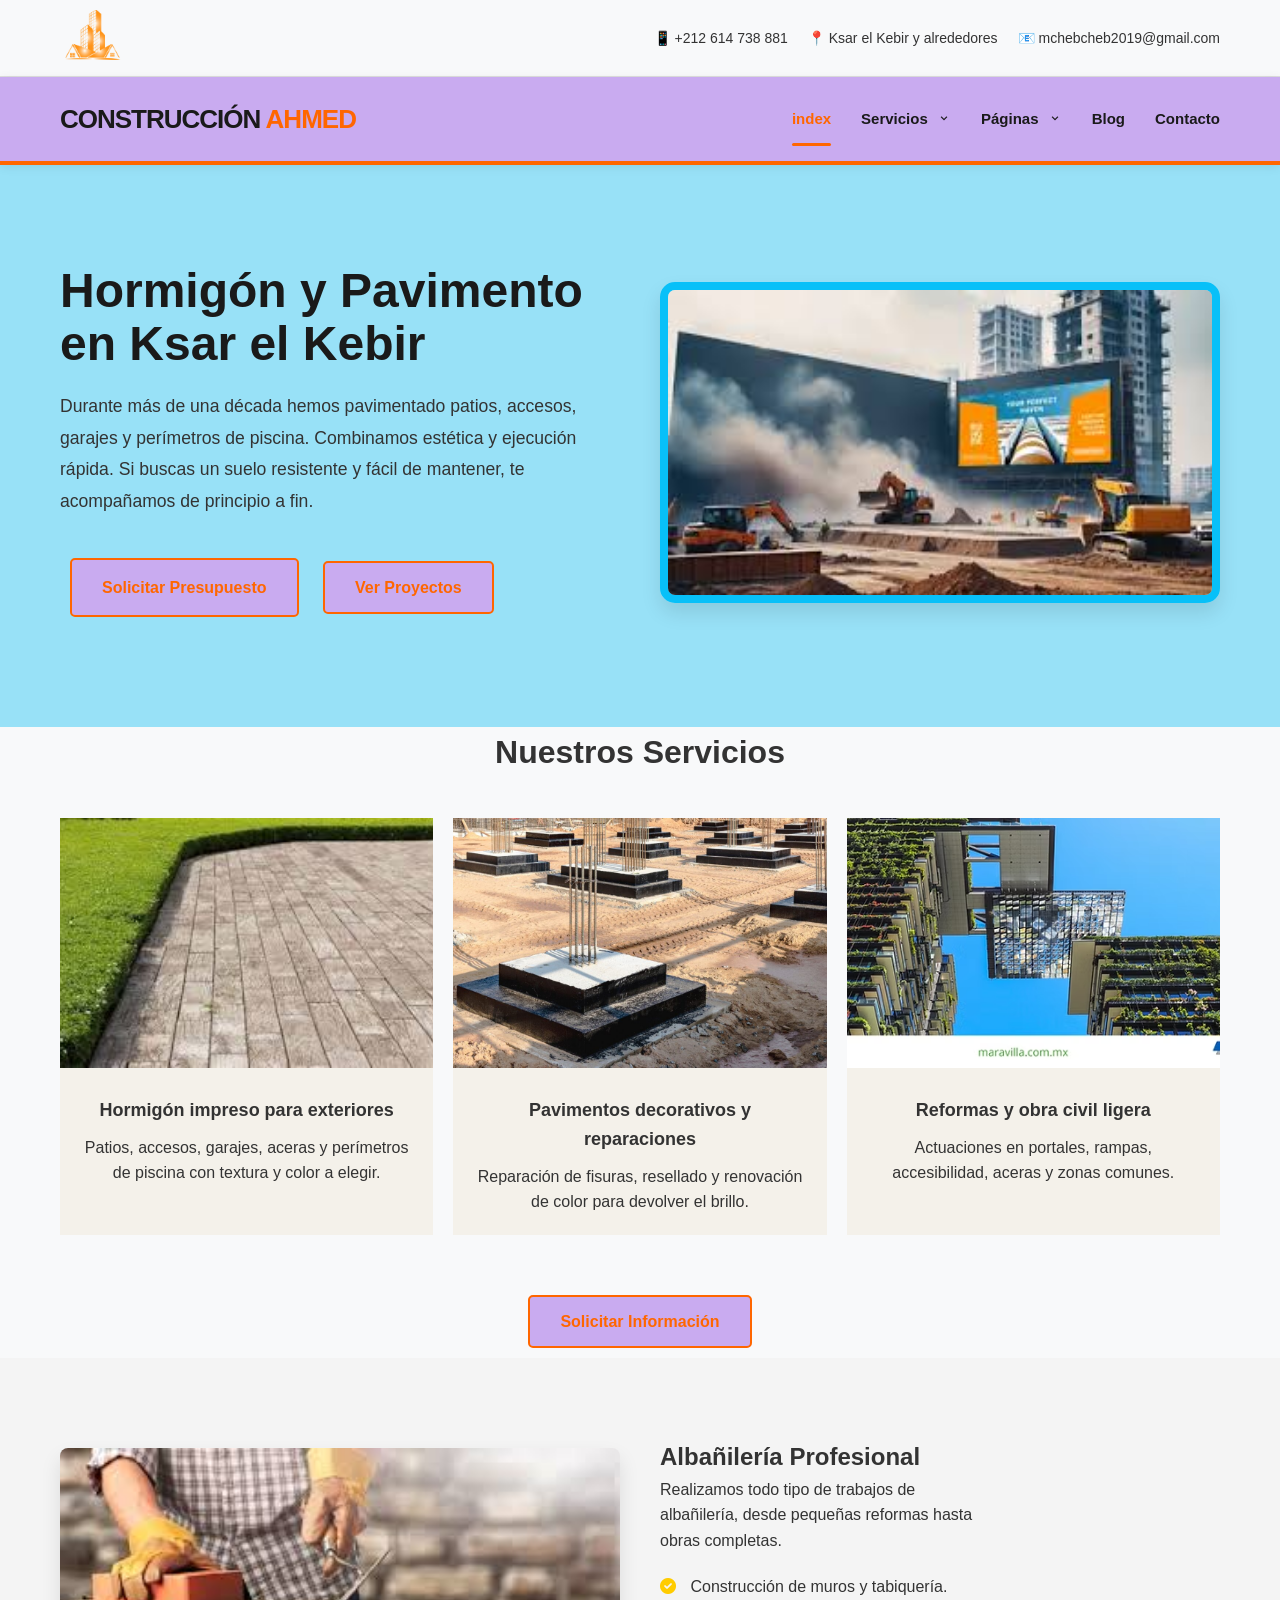
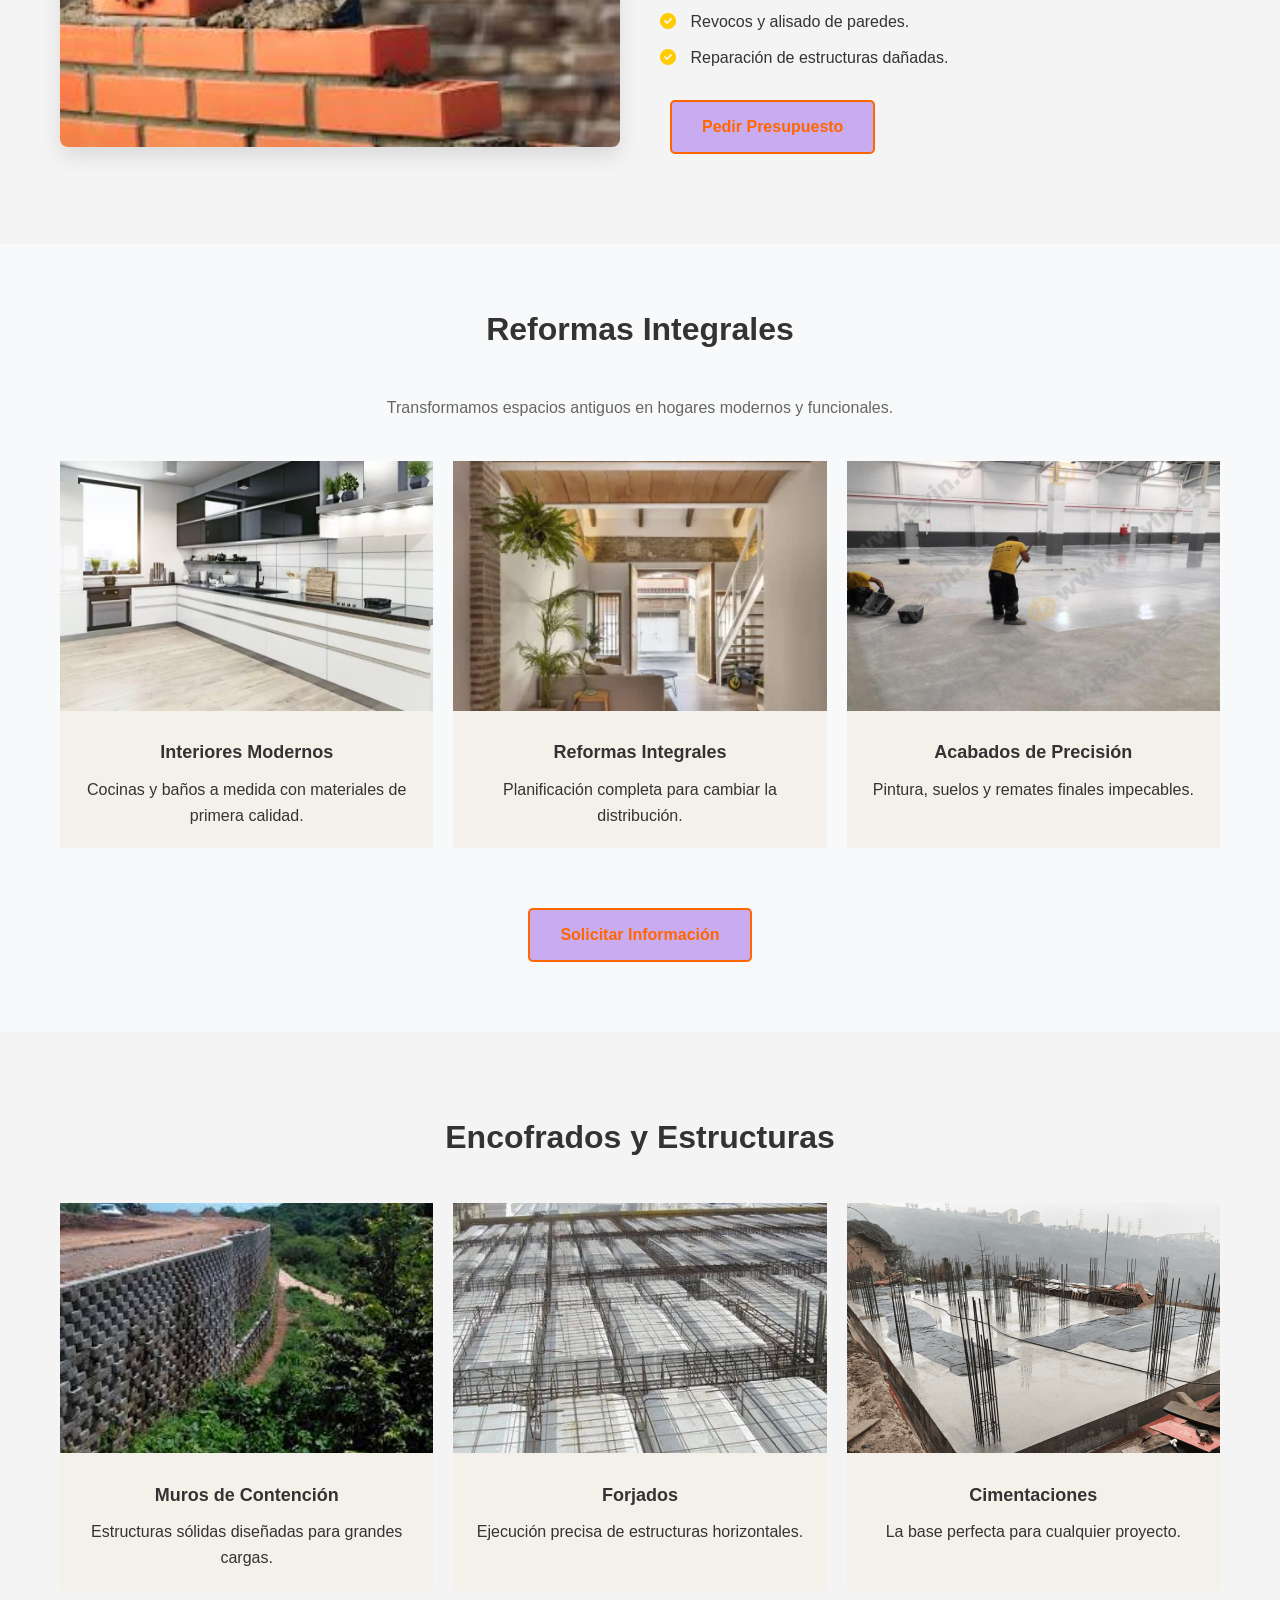
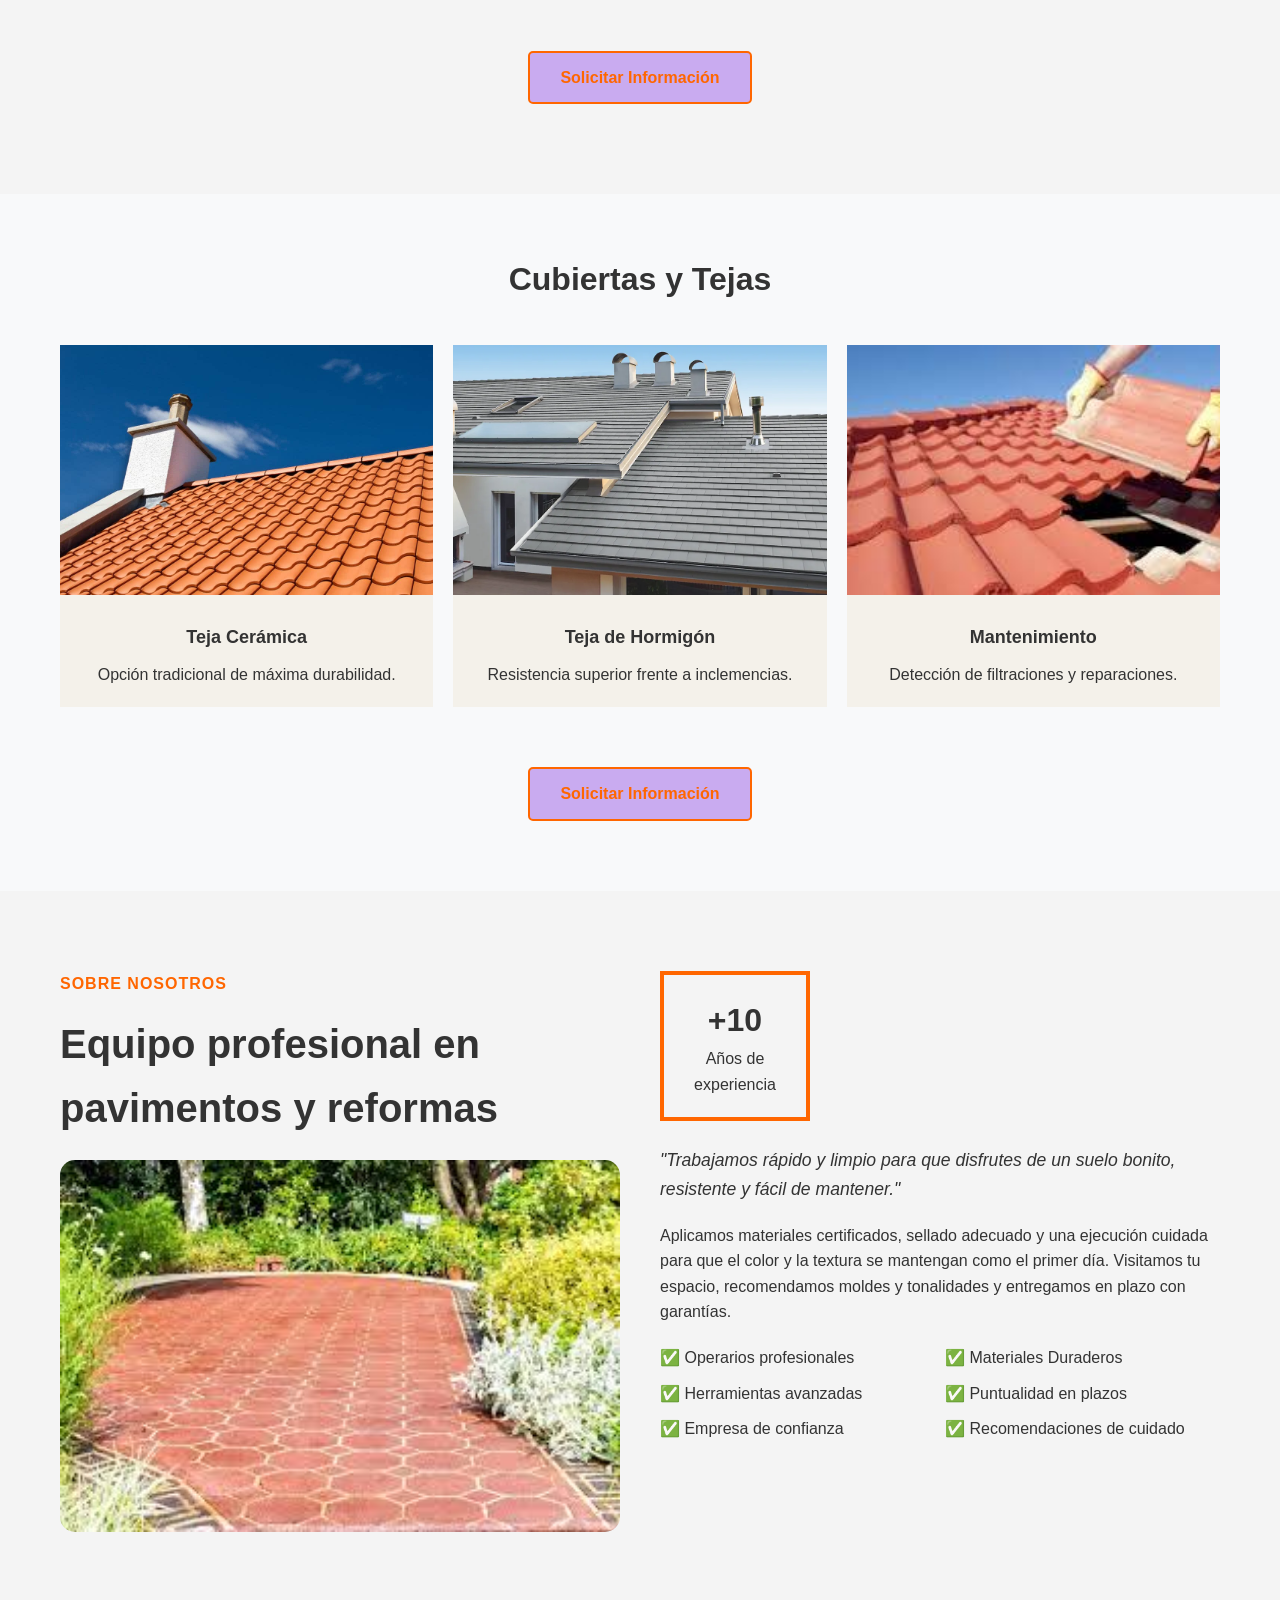
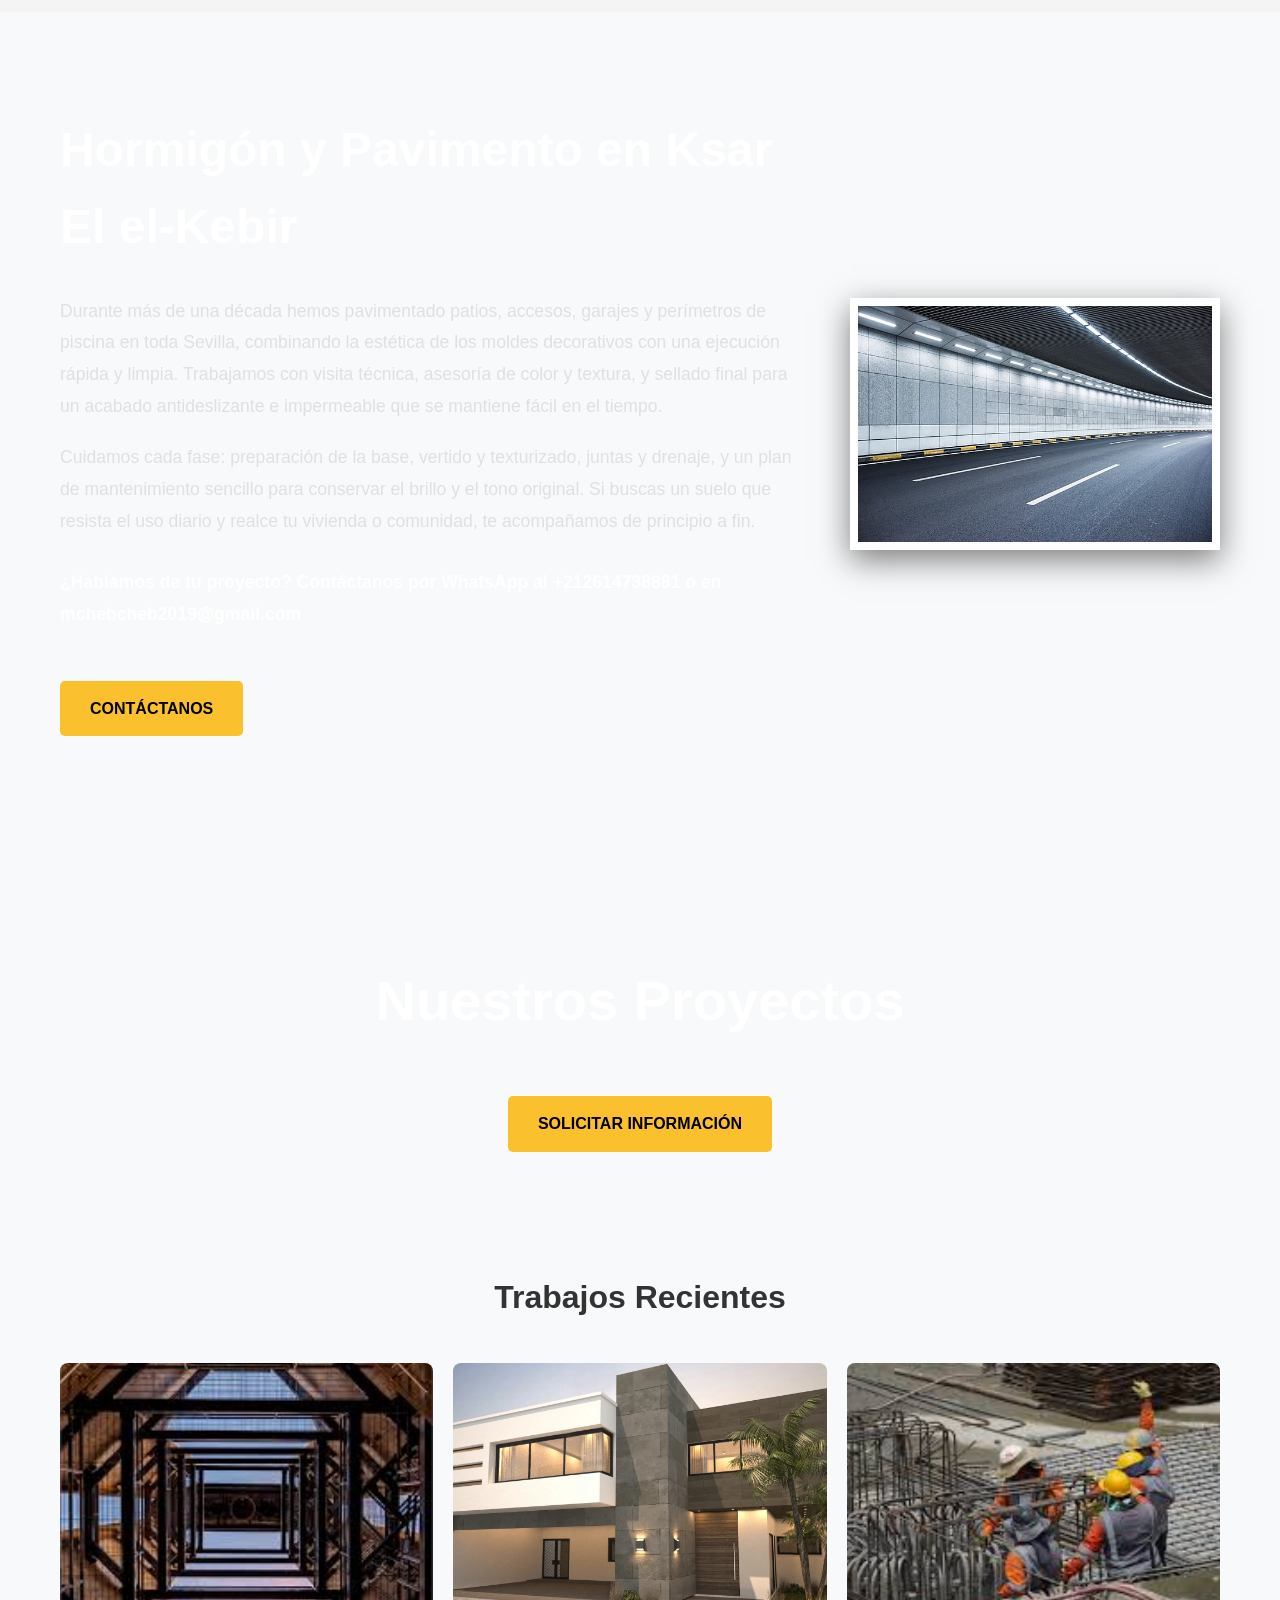
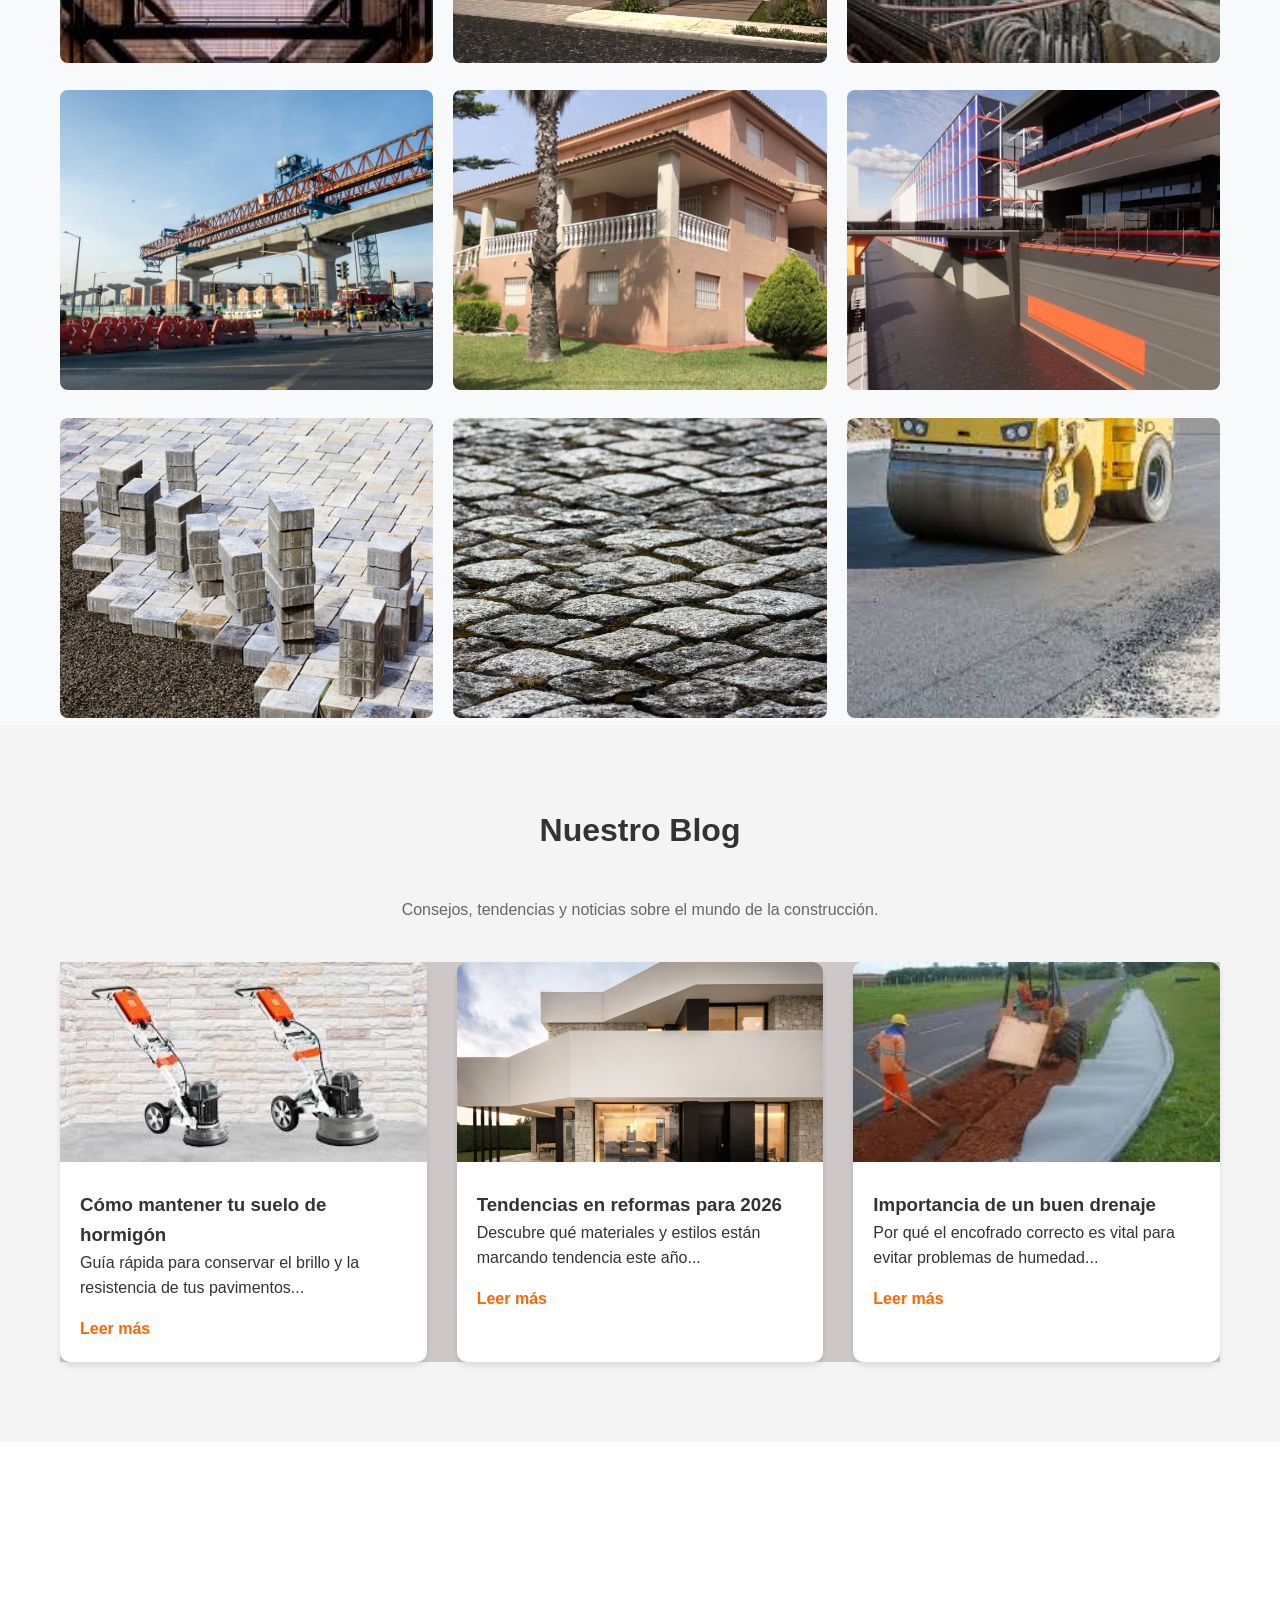
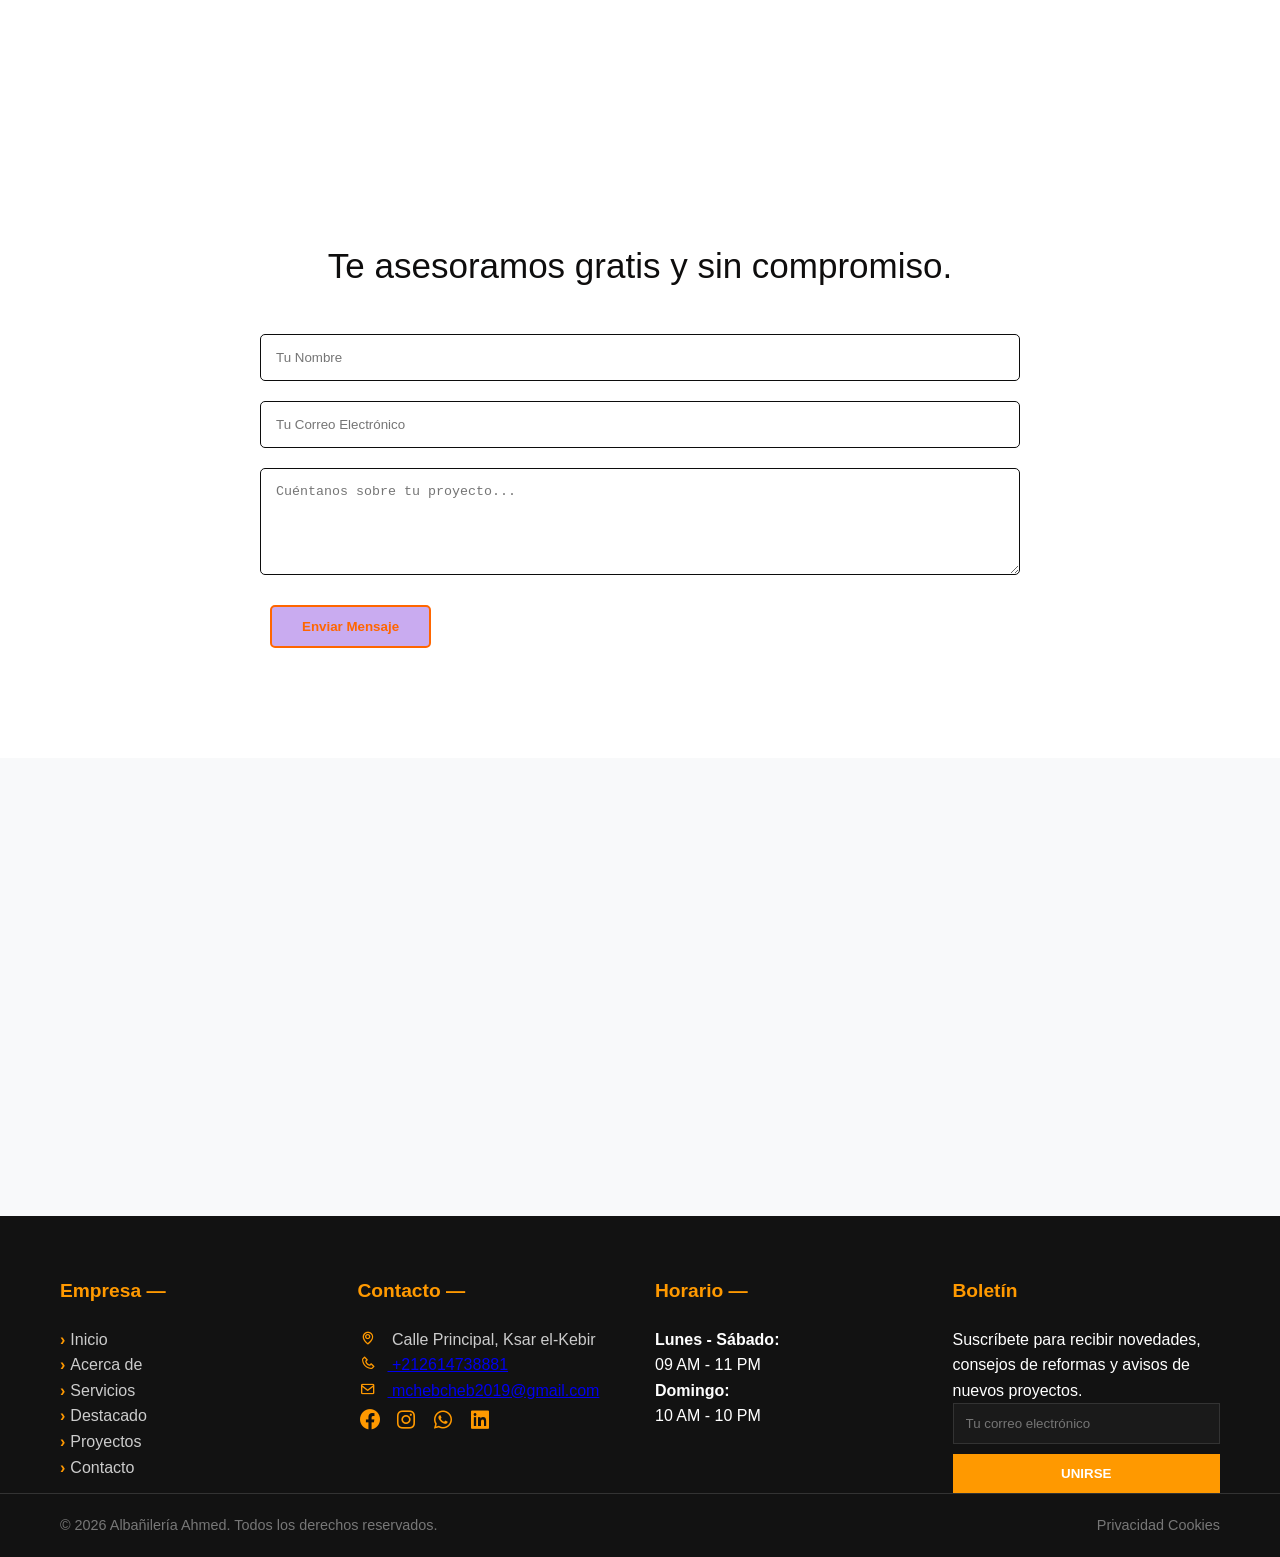
==== commit 11060f82: "Update index.html" ====
--- a/index.html
+++ b/index.html
@@ -476,7 +476,7 @@
 
             <div class="footer-col">
                 <h3>Boletín</h3>
-                <p>Suscríbete para recibir ofertas y nuevos platos neón.</p>
+                <p>Suscríbete para recibir novedades, consejos de reformas y avisos de nuevos proyectos.</p>
 
                 <form action="https://formspree.io/f/xnjlzeap" method="POST" class="newsletter-form">
                     <input type="email" name="email" placeholder="Tu correo electrónico" required>
@@ -500,4 +500,4 @@
 
 </body>
 
-</html>+</html>
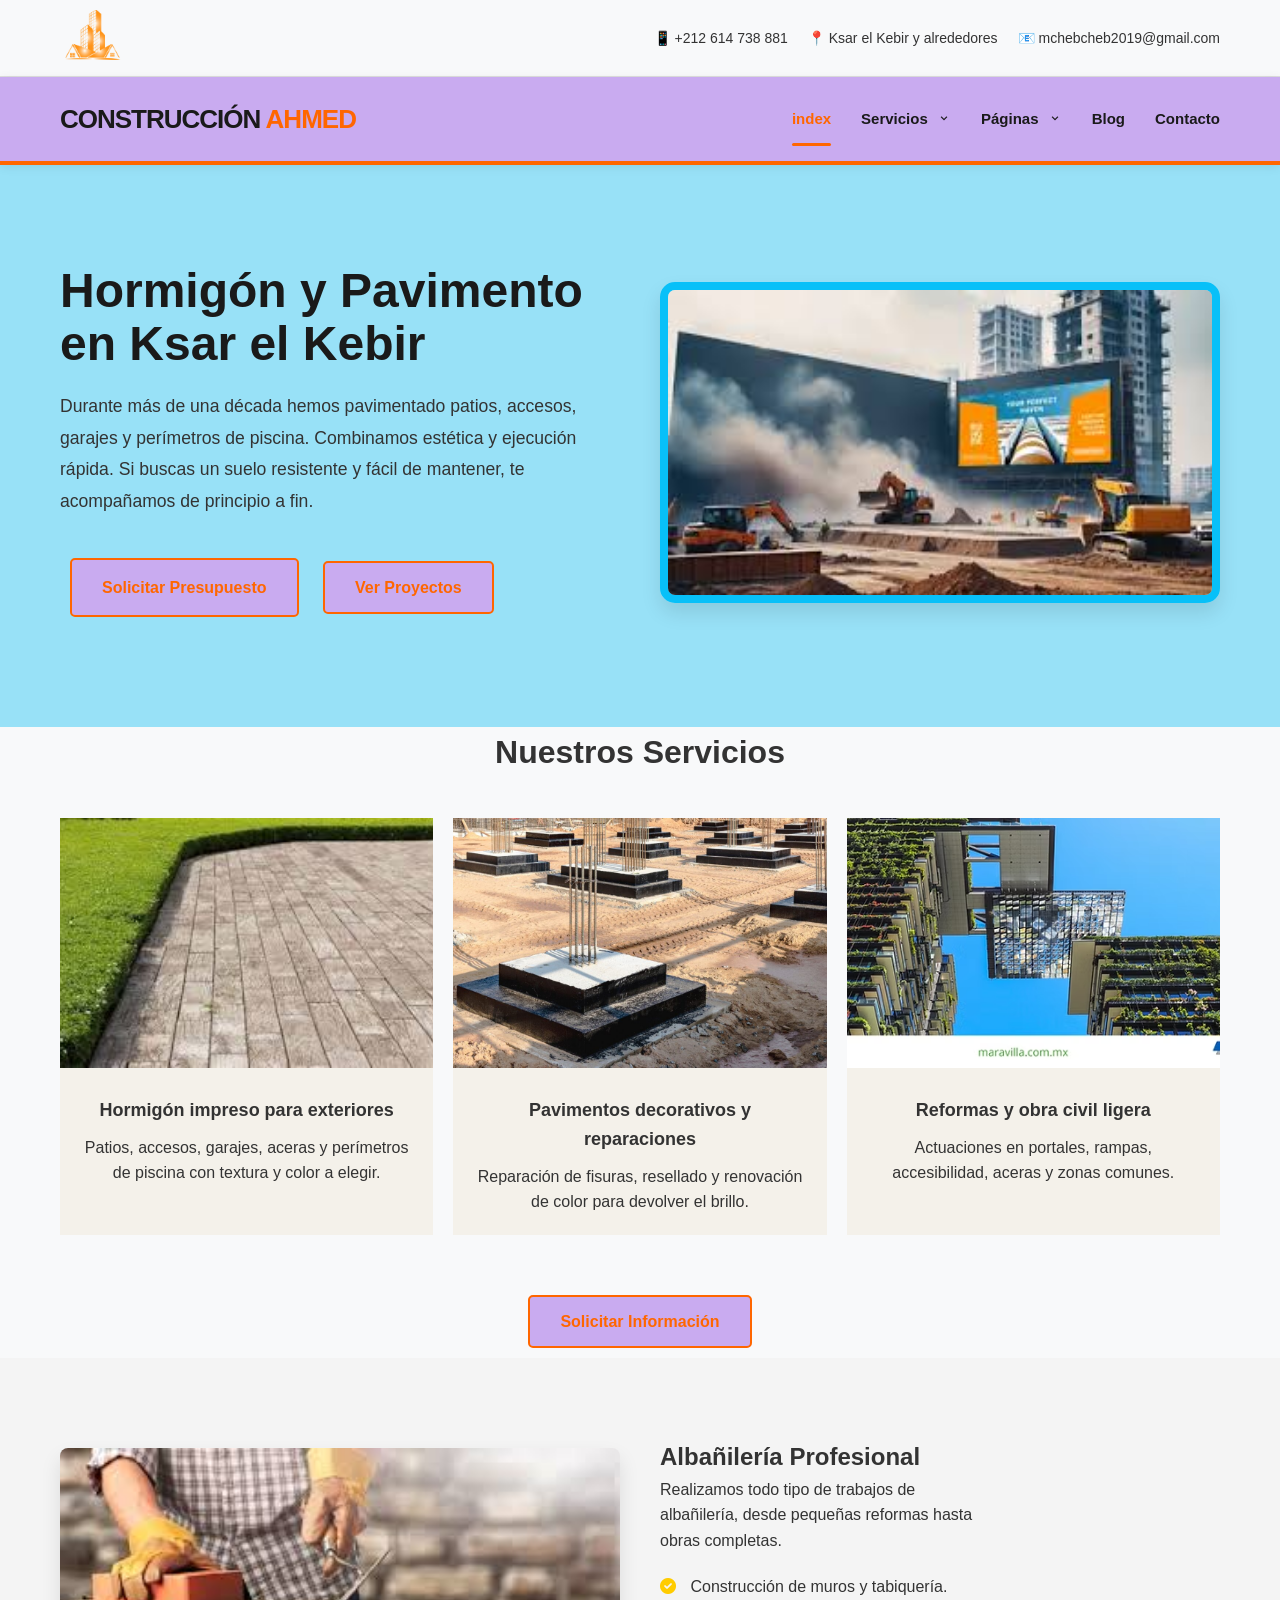
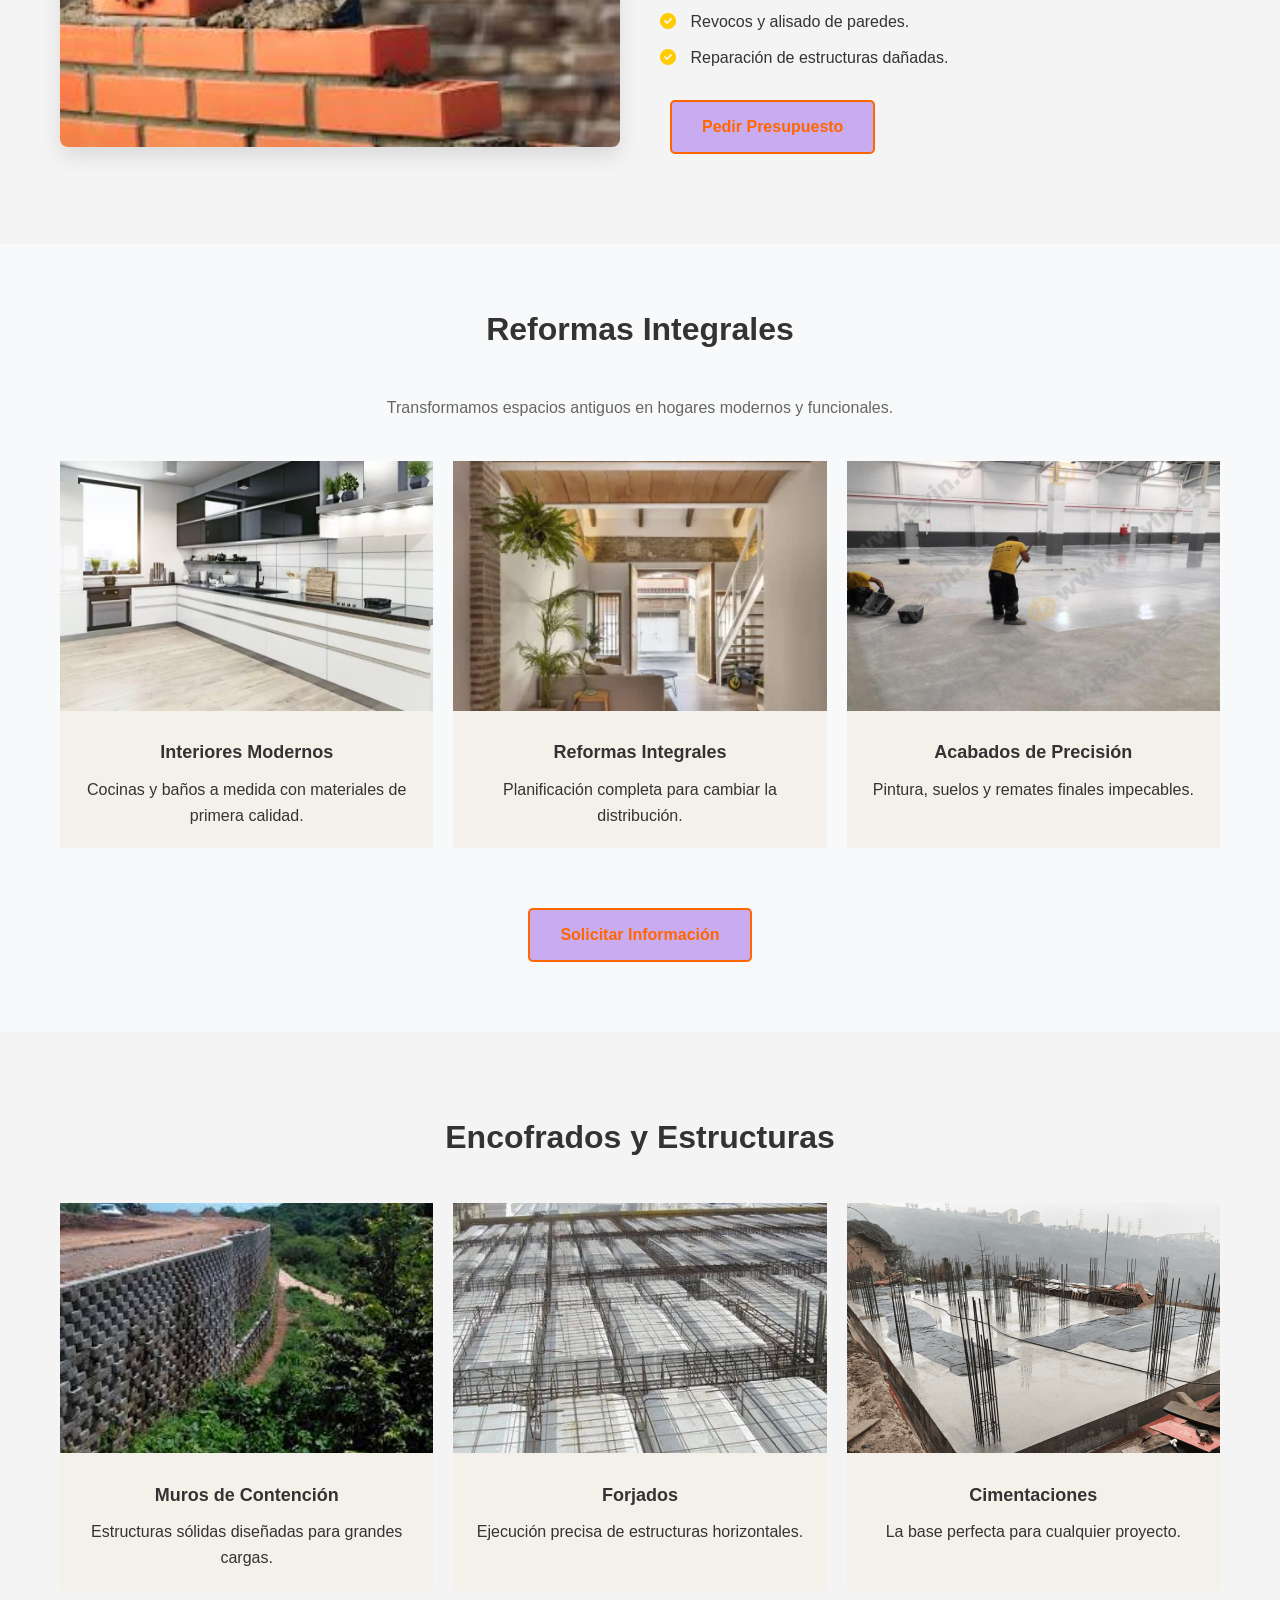
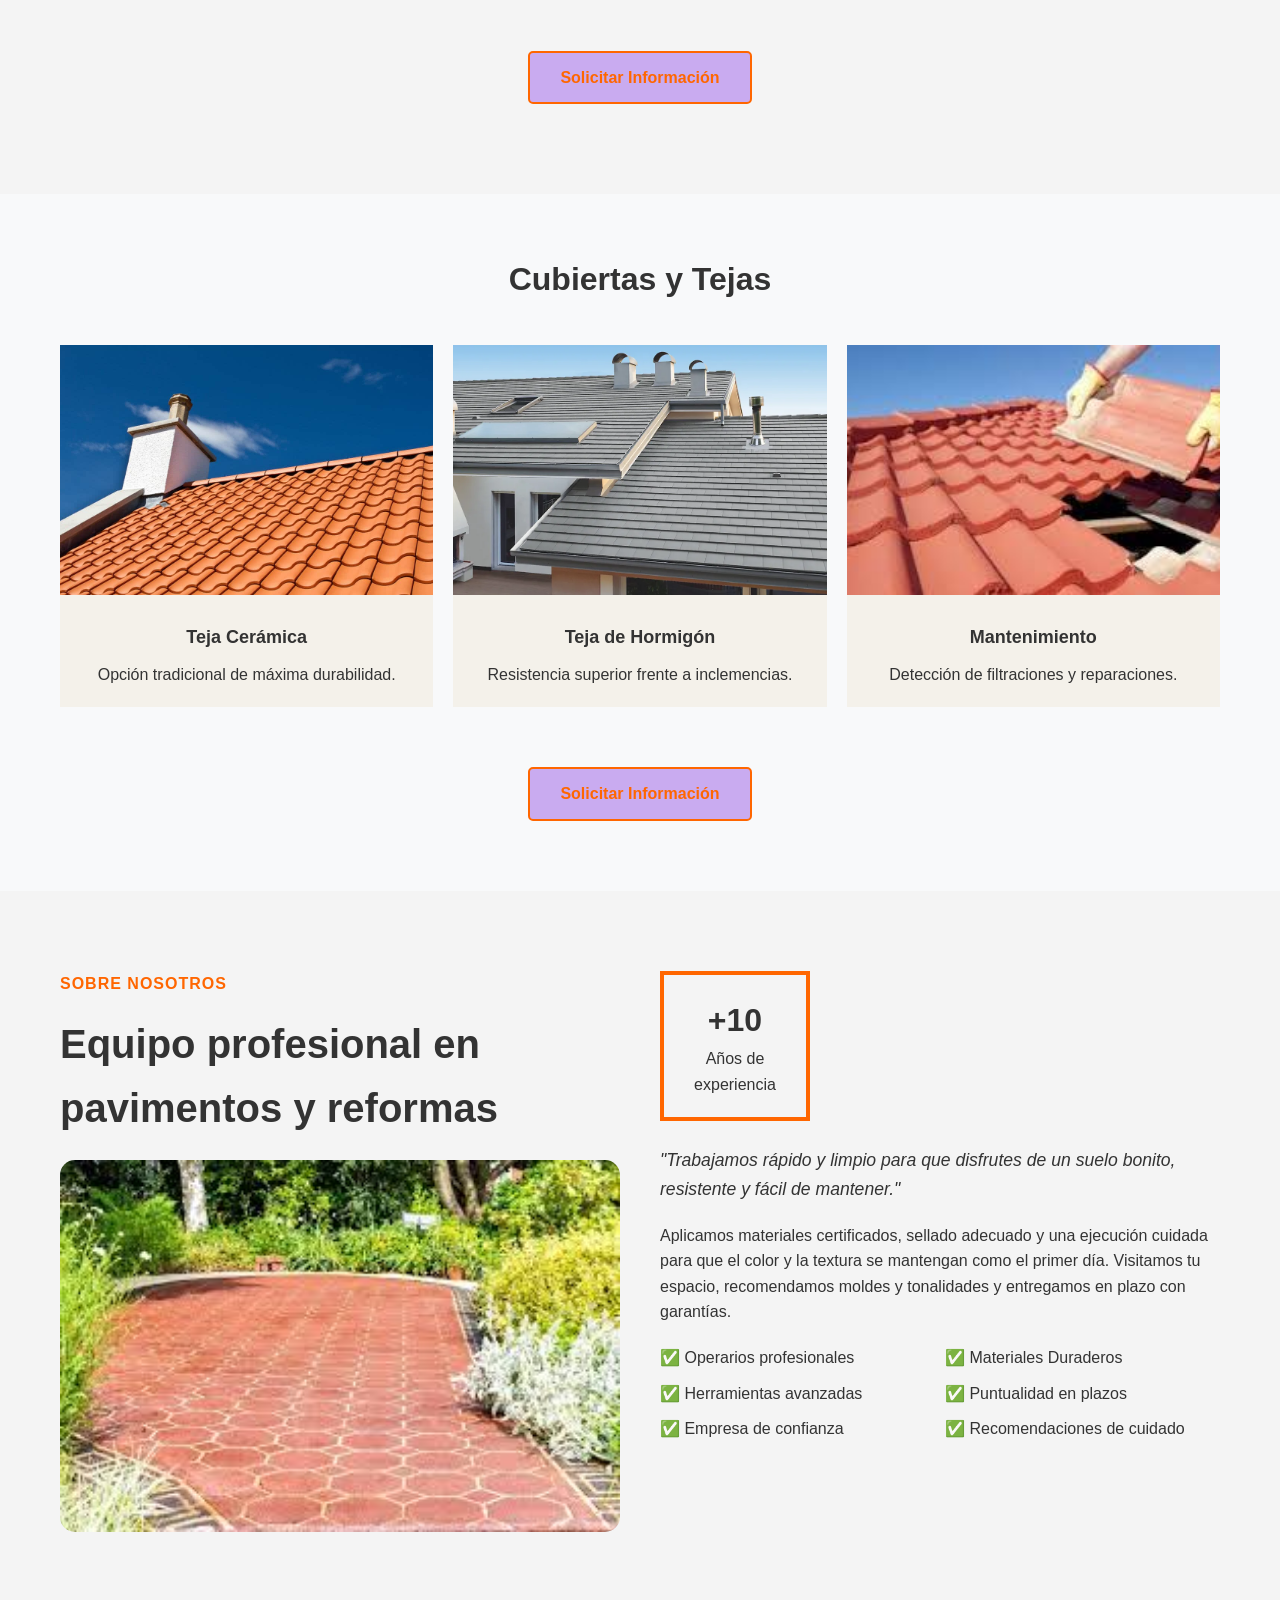
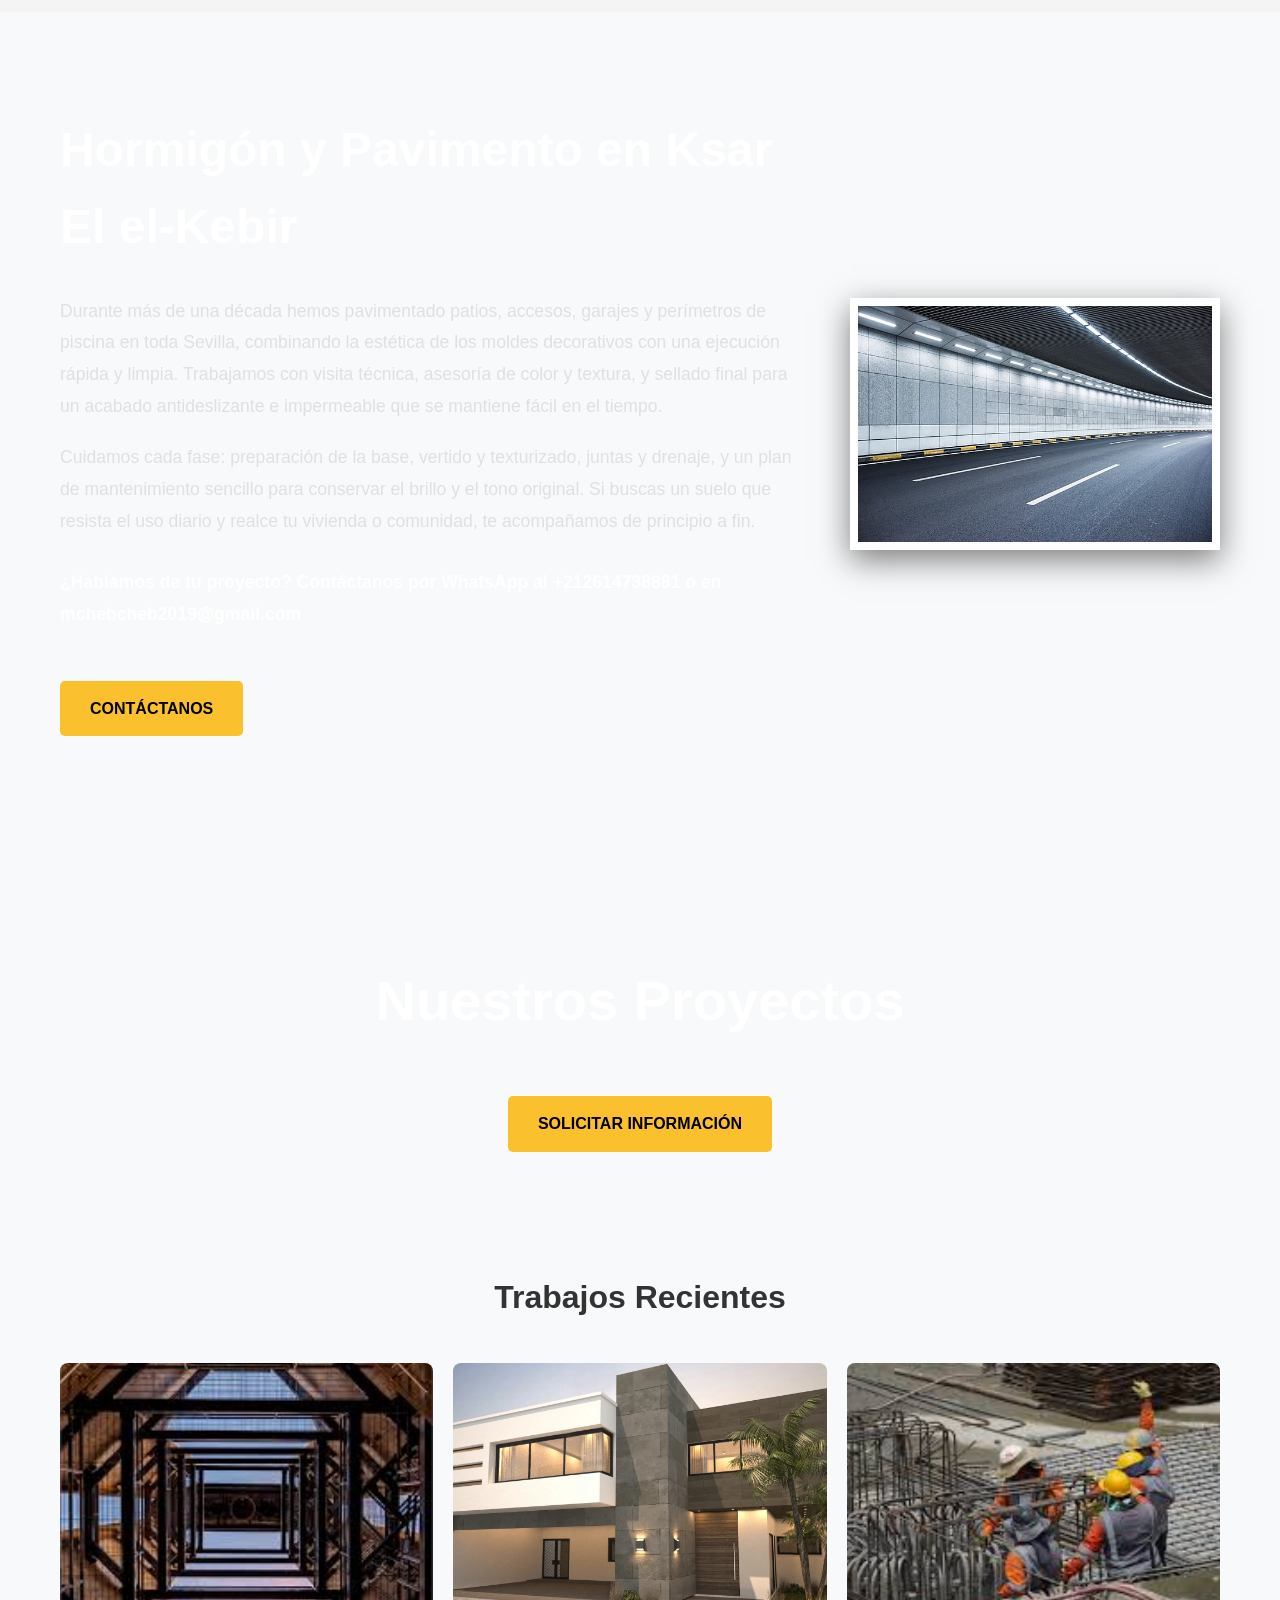
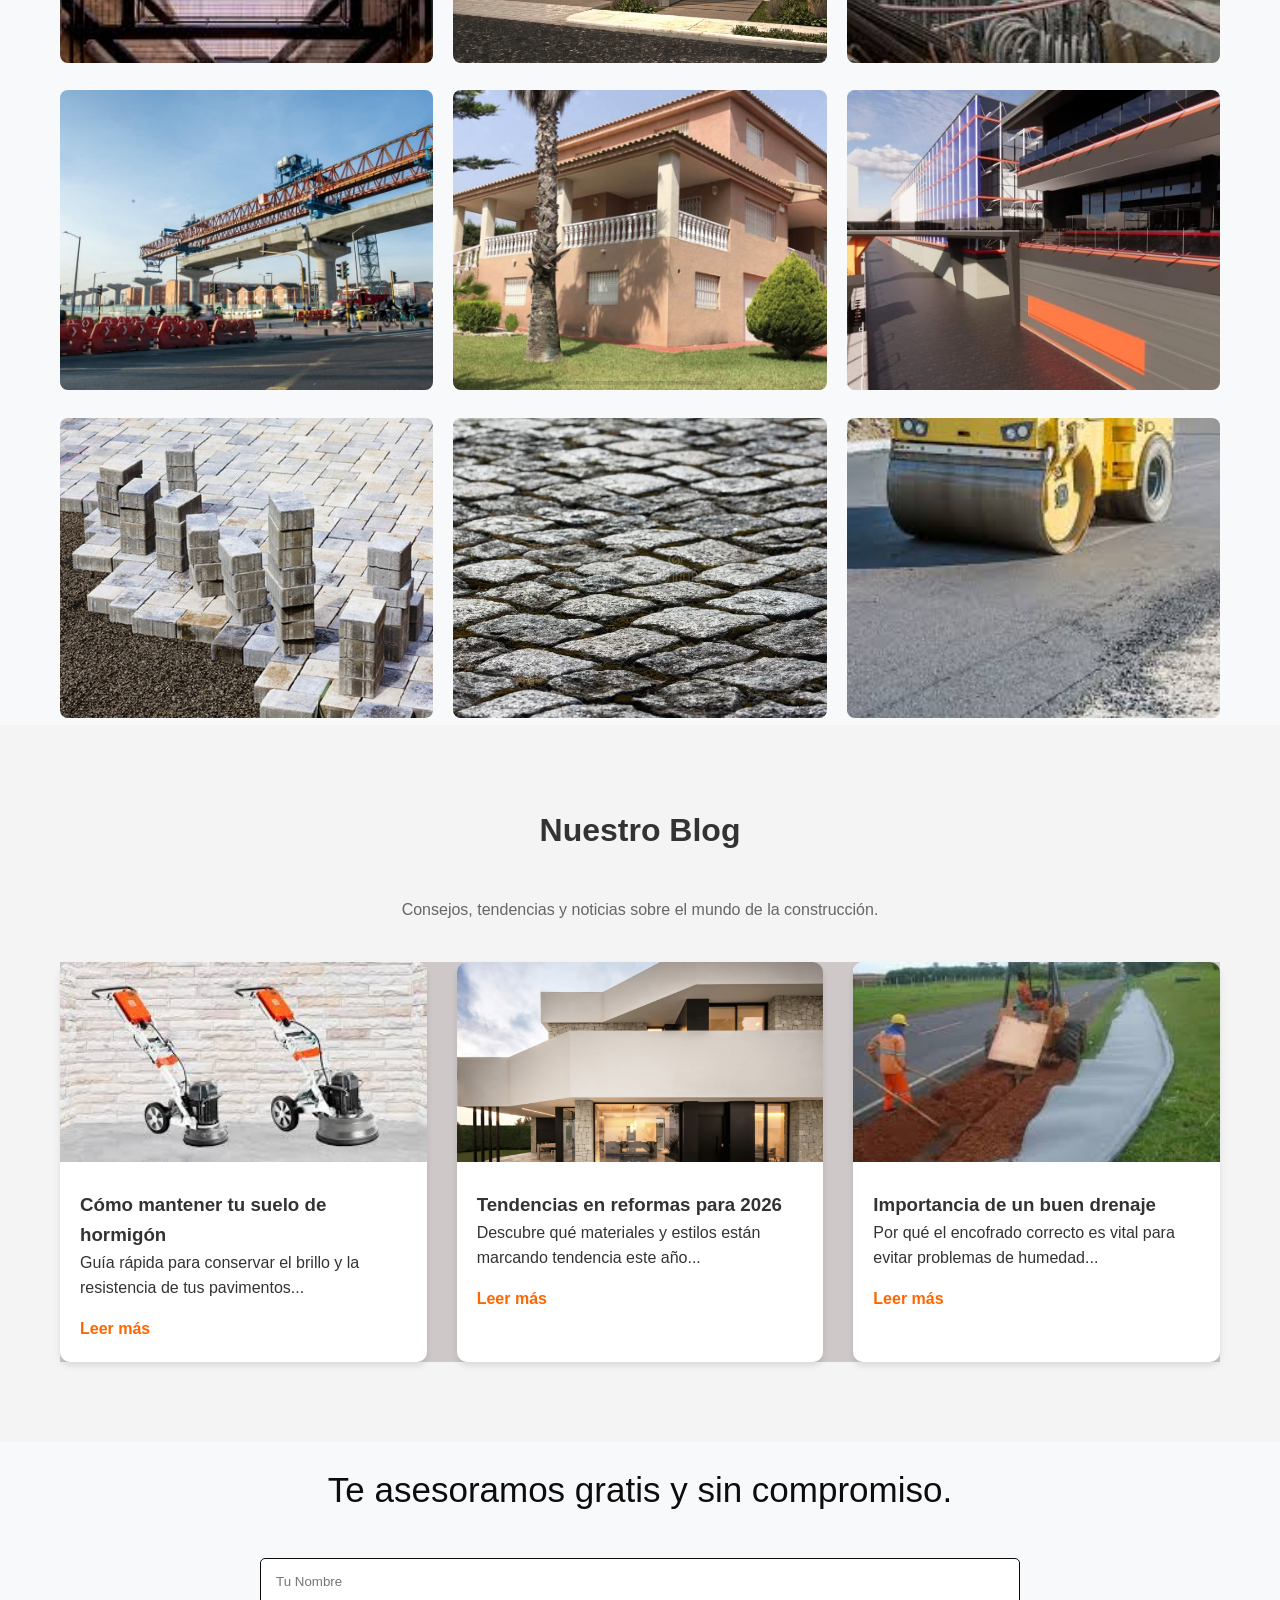
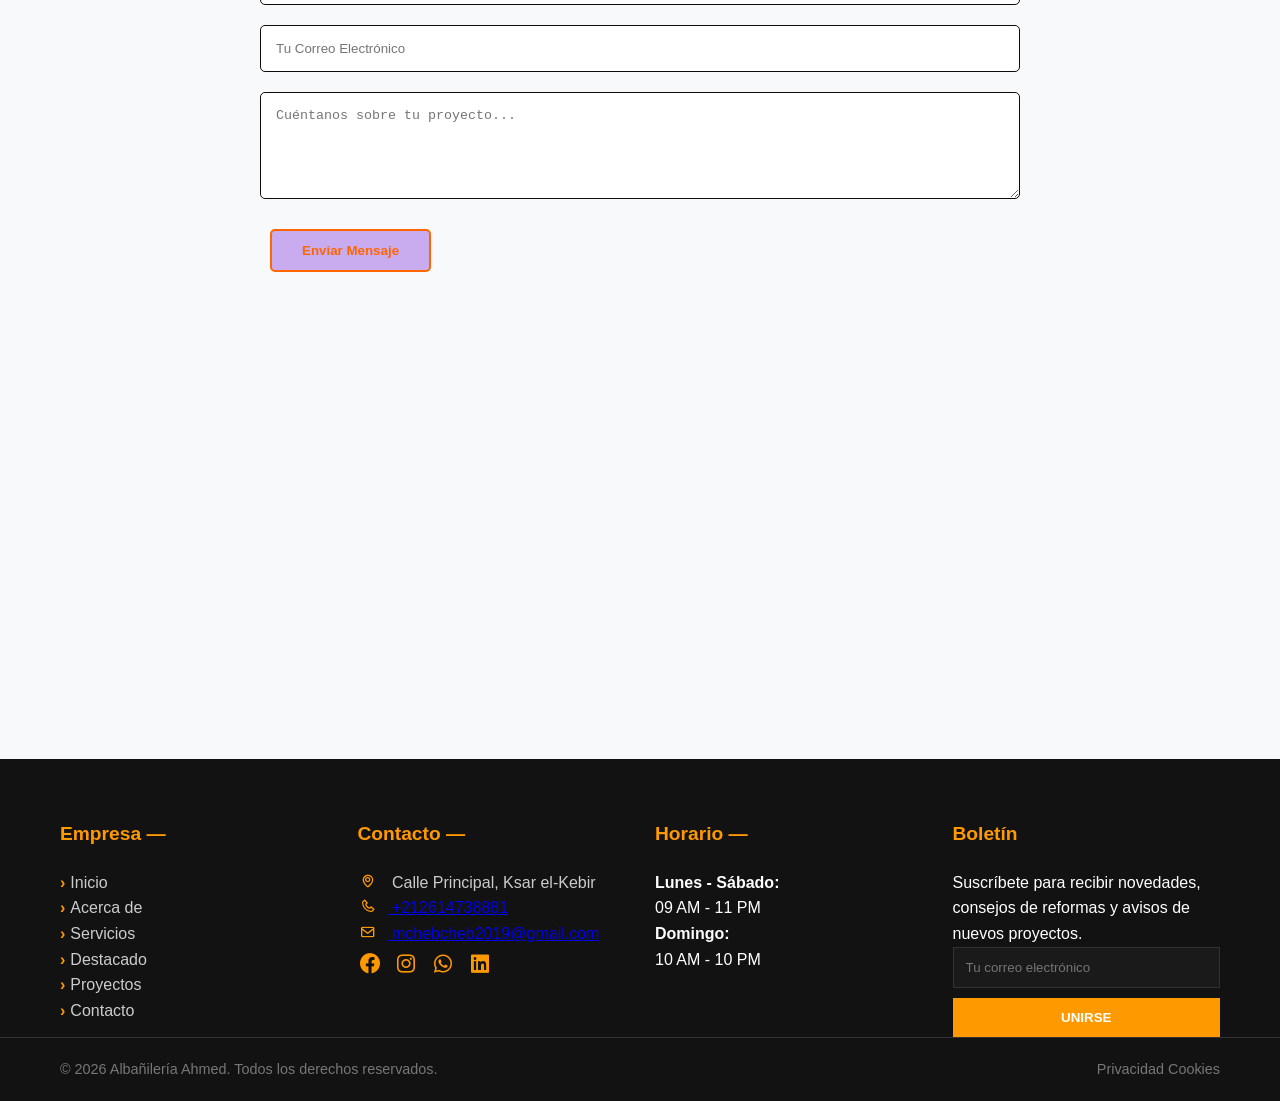
==== commit dea0b30c: "Update index.html" ====
--- a/index.html
+++ b/index.html
@@ -384,16 +384,7 @@
             </div>
         </div>
     </section>
-    <section id="seccion-contactanos" class="contacto-seccion">
-
-        <div class="banner-contacto seccion-proyectos-fondo">
-            <div class="contenedor">
-                <h2 class="titulo-seccion">Contáctanos</h2>
-
-            </div>
-        </div>
-
-        <div class="contenedor formulario-contacto">
+   <div class="contenedor formulario-contacto">
             <div class="contacto-contenedor">
                 <p class="contacto-texto">Te asesoramos gratis y sin compromiso.</p>
                 <form action="https://formspree.io/f/xnjlzeap" method="POST">
@@ -408,13 +399,9 @@
                             required></textarea>
                     </div>
                     <button type="submit" class="btn-estilo-web">Enviar Mensaje</button>
-
-
-            </div>
-            </form>
-        </div>
-        </div>
-    </section>
+                </form>
+            </div>
+        </div>
     <section id="seccion-mapa" class="mapa-full">
         <div class="mapa-wrapper">
             <iframe
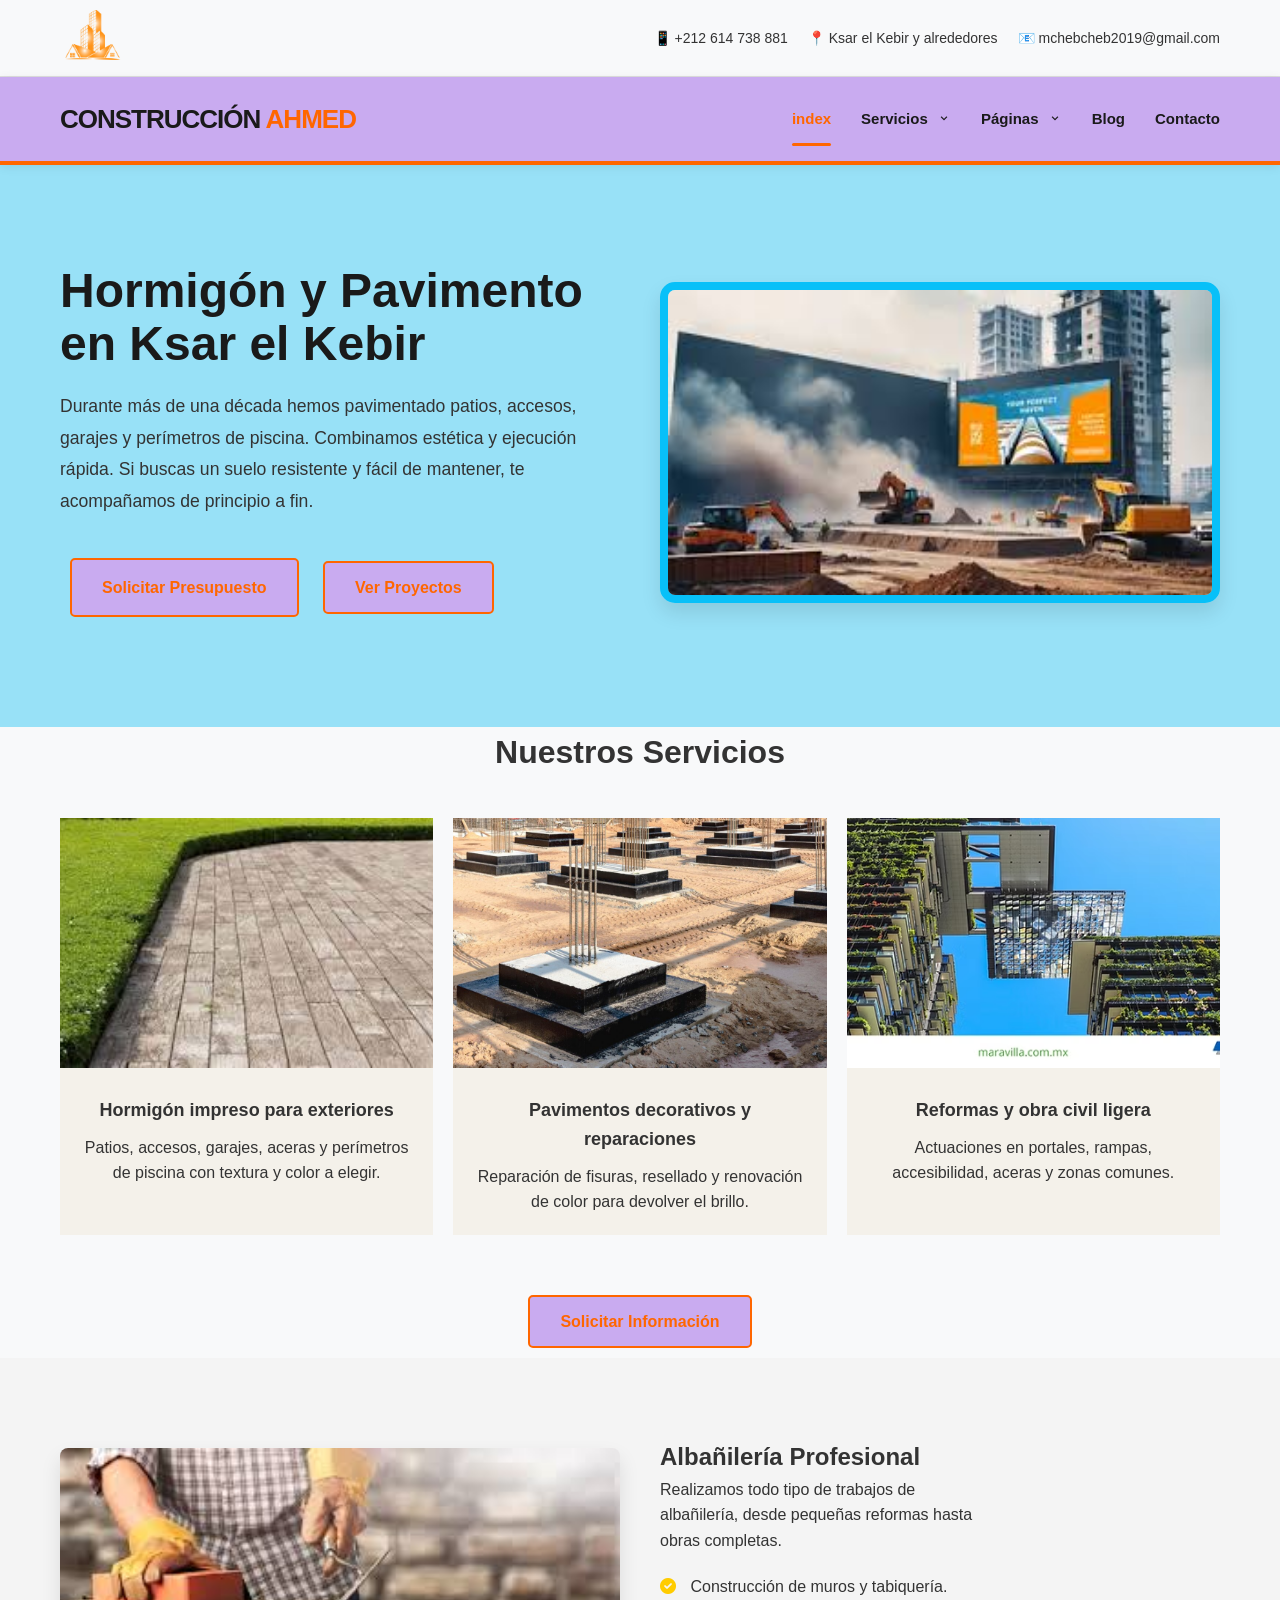
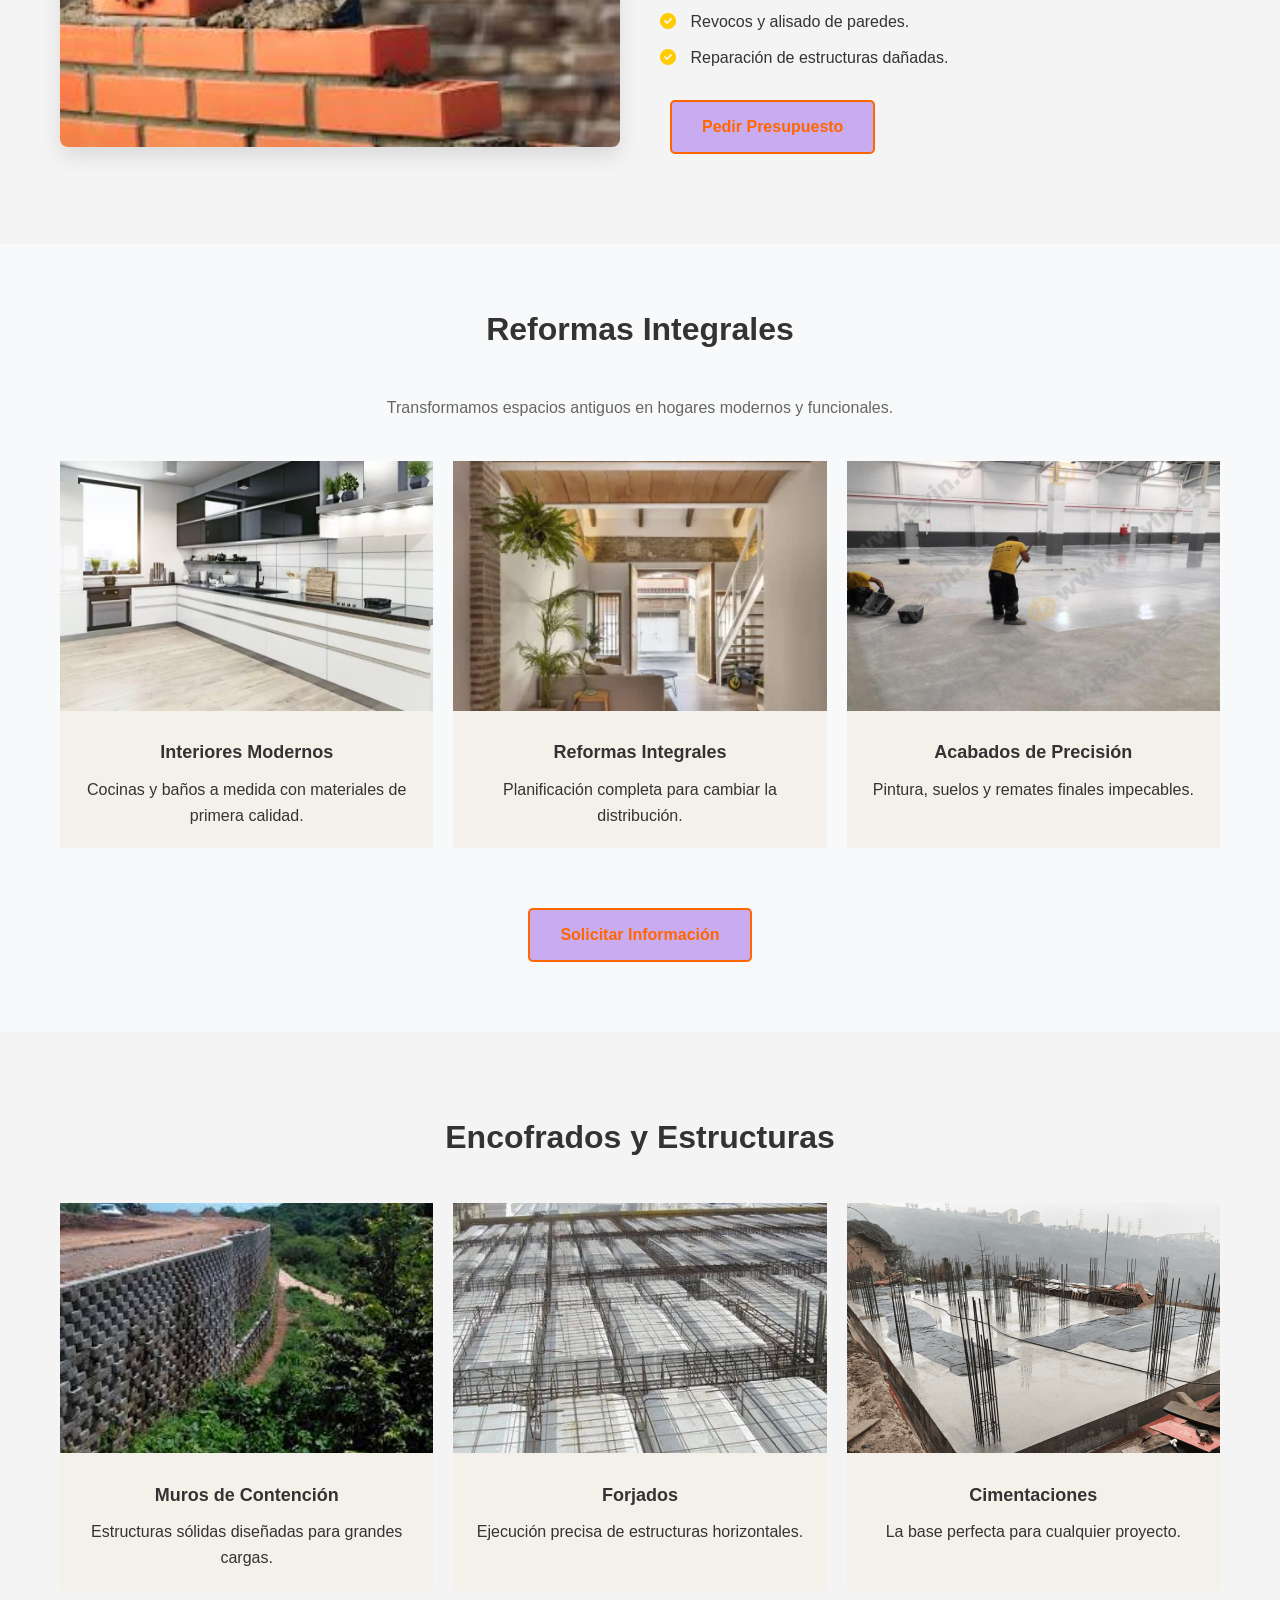
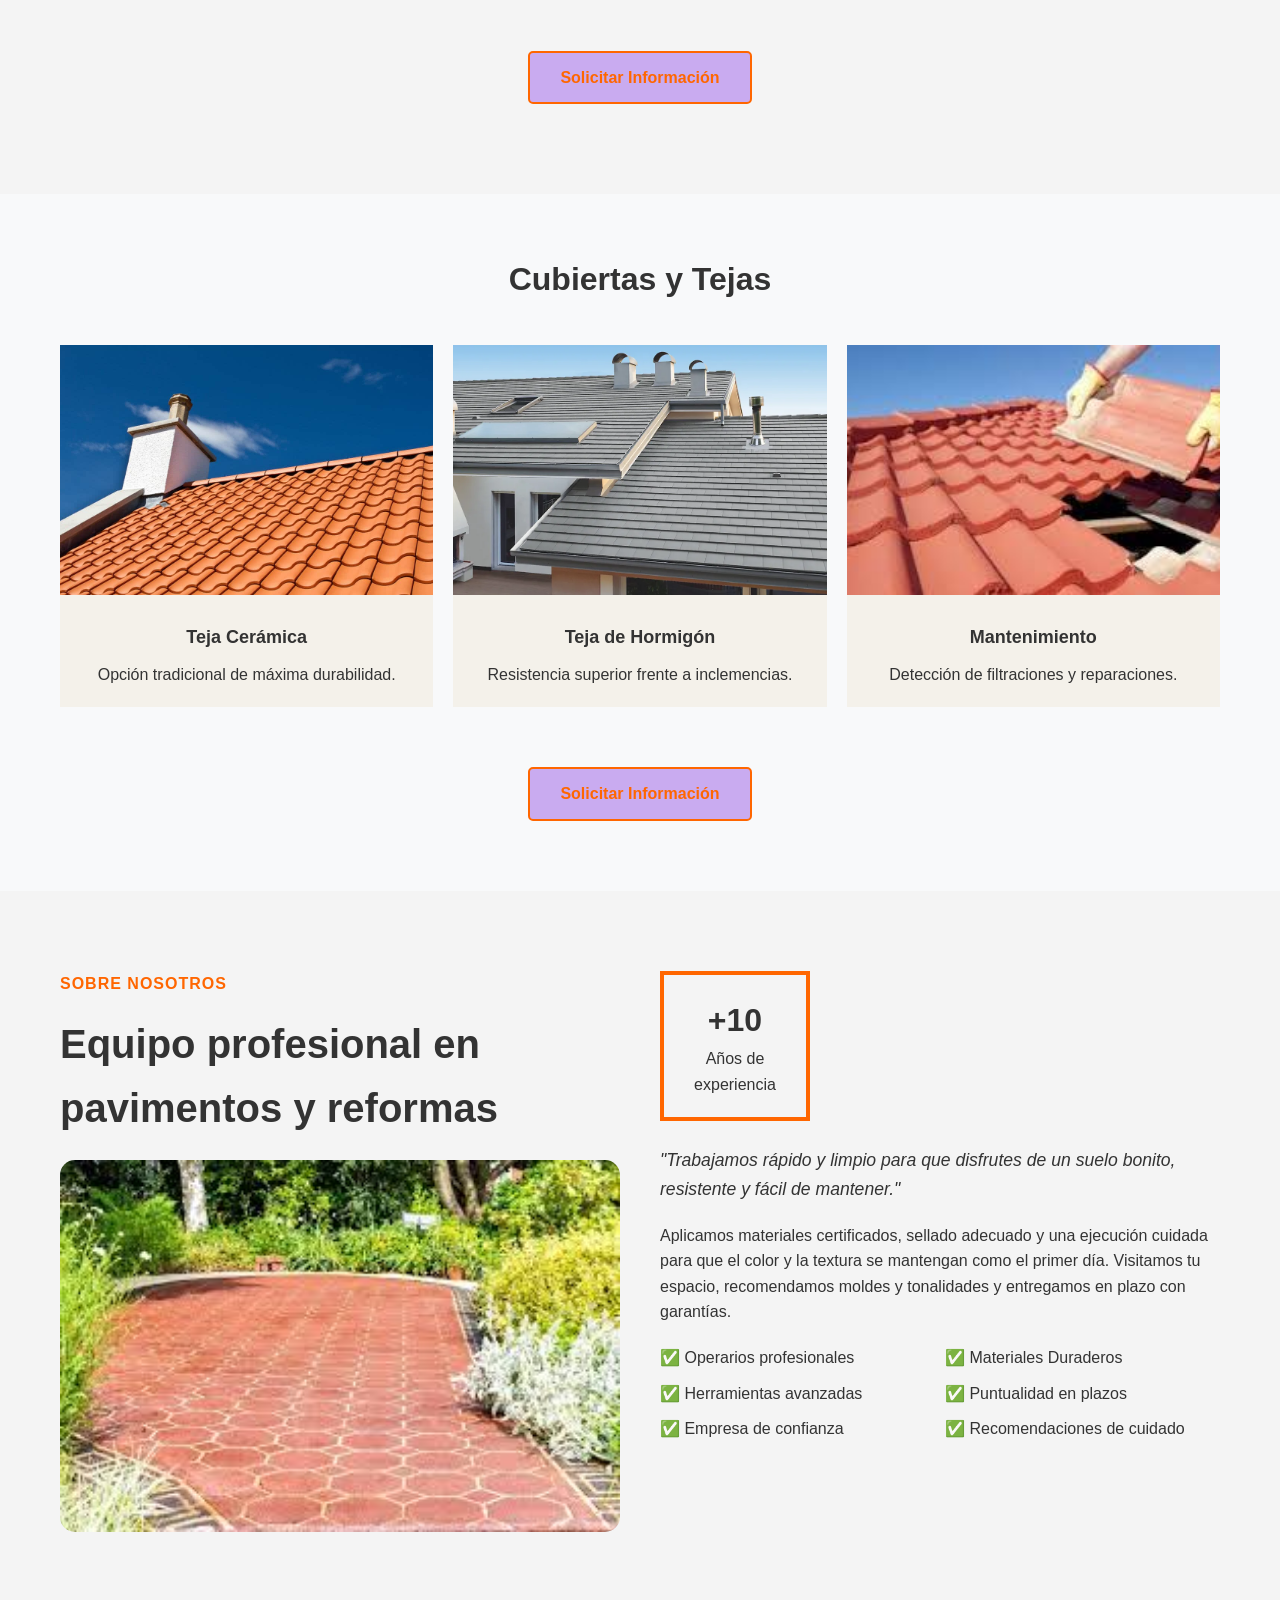
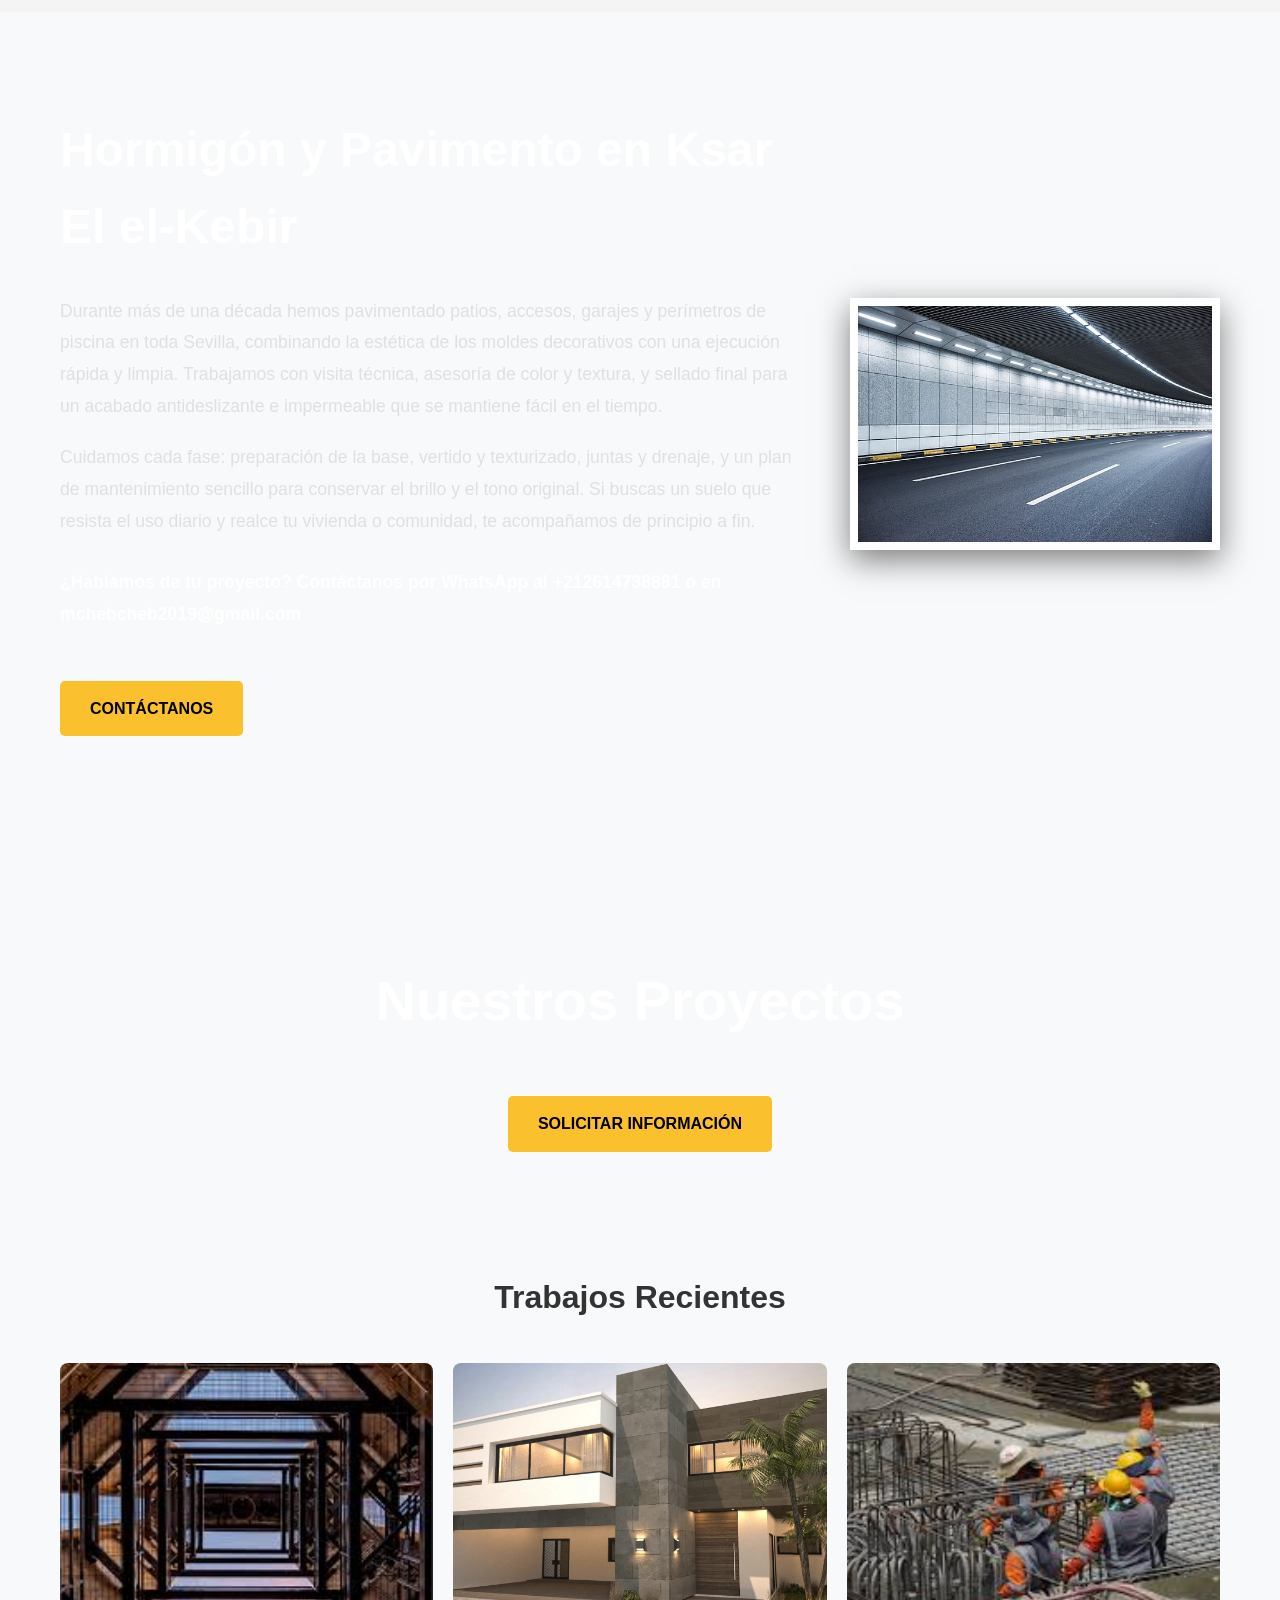
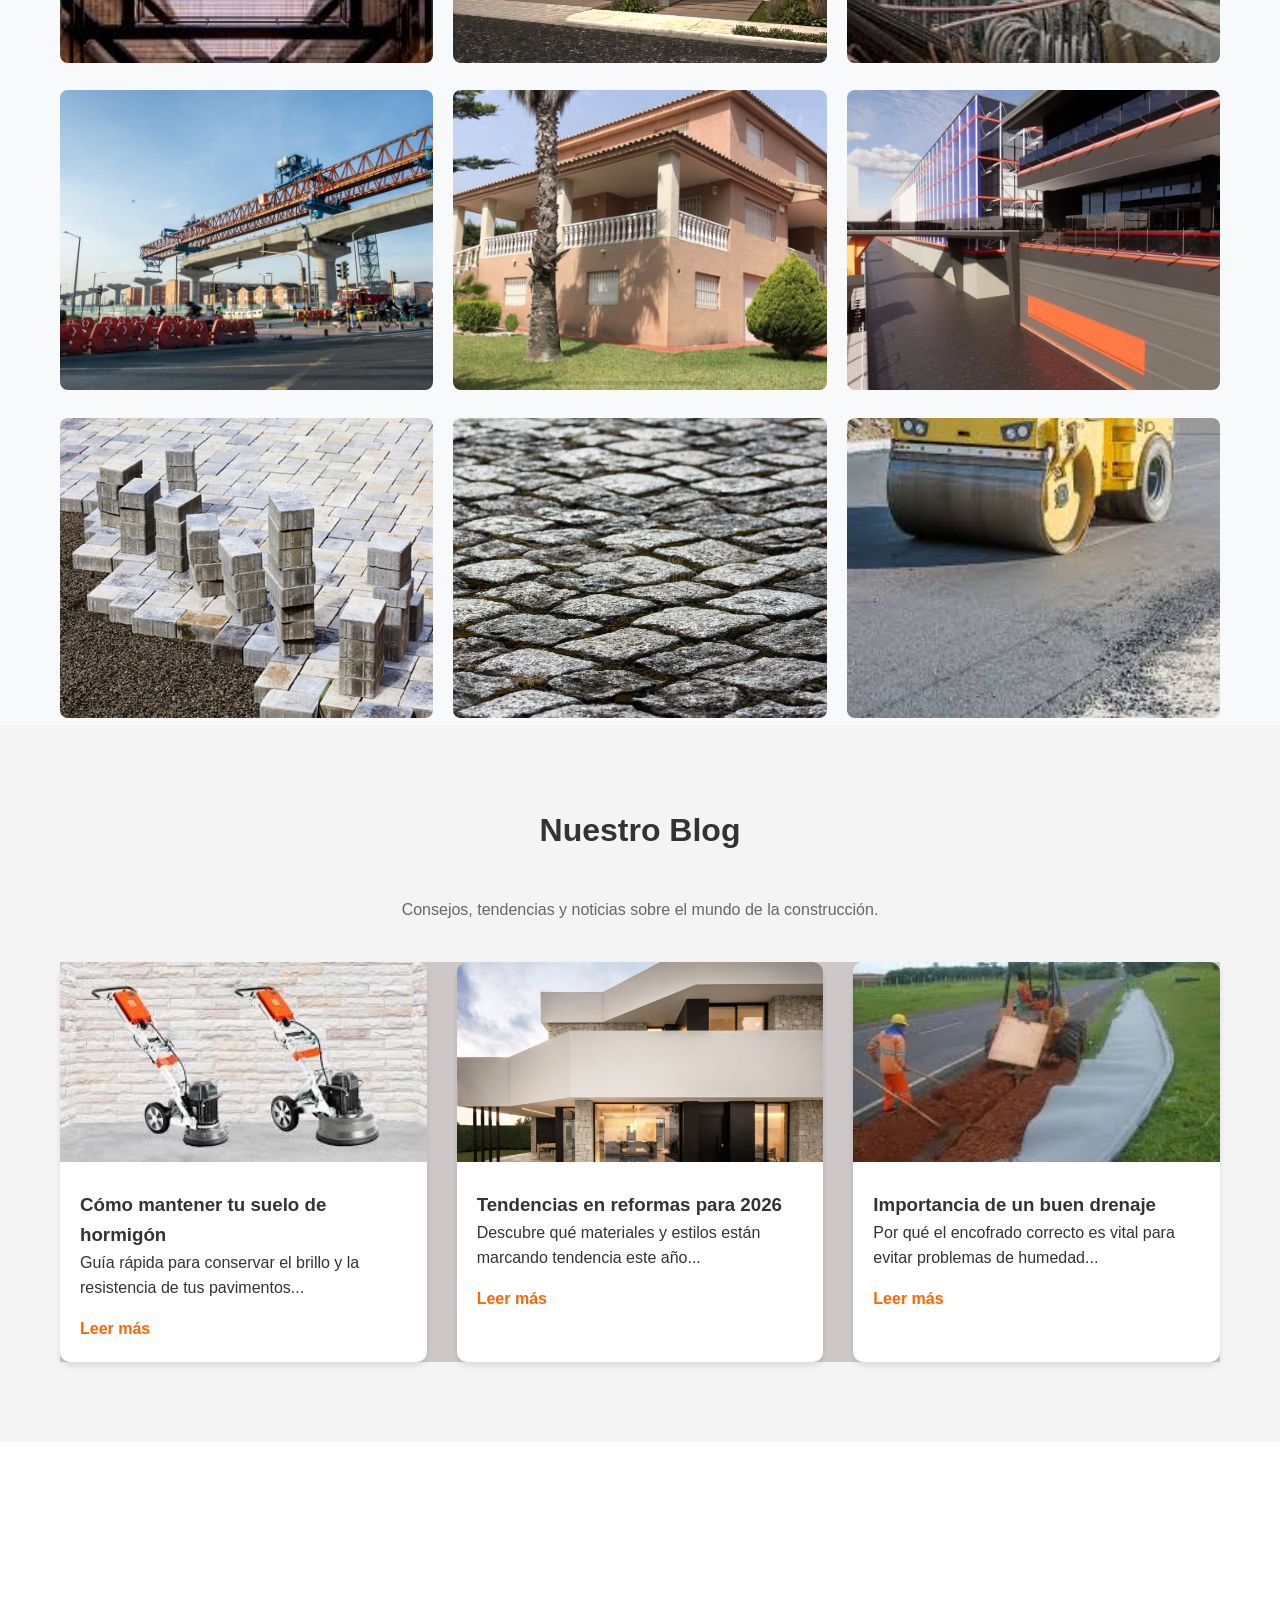
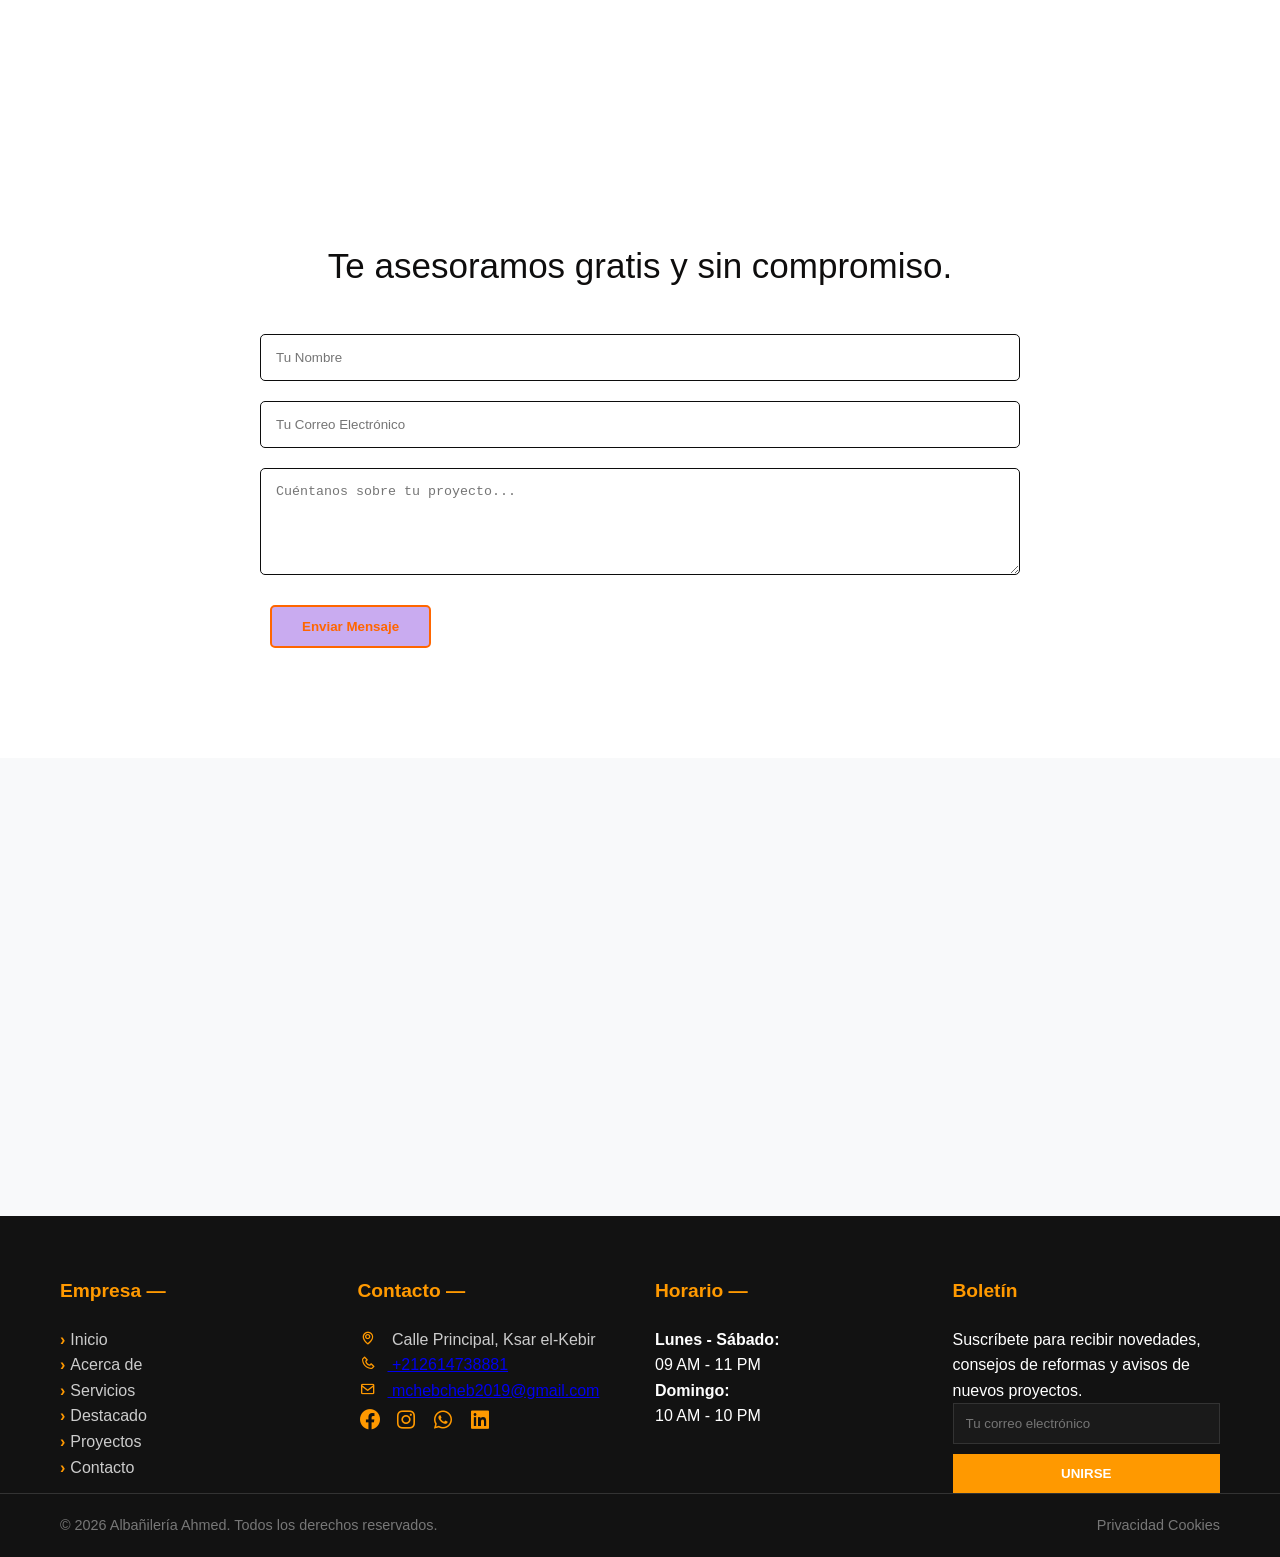
==== commit c6e31e97: "Update index.html" ====
--- a/index.html
+++ b/index.html
@@ -384,7 +384,16 @@
             </div>
         </div>
     </section>
-   <div class="contenedor formulario-contacto">
+    <section id="seccion-contactanos" class="contacto-seccion">
+
+        <div class="banner-contacto seccion-proyectos-fondo">
+            <div class="contenedor">
+                <h2 class="titulo-seccion">Contáctanos</h2>
+
+            </div>
+        </div>
+
+        <div class="contenedor formulario-contacto">
             <div class="contacto-contenedor">
                 <p class="contacto-texto">Te asesoramos gratis y sin compromiso.</p>
                 <form action="https://formspree.io/f/xnjlzeap" method="POST">
@@ -399,9 +408,13 @@
                             required></textarea>
                     </div>
                     <button type="submit" class="btn-estilo-web">Enviar Mensaje</button>
-                </form>
-            </div>
-        </div>
+
+
+            </div>
+            </form>
+        </div>
+        </div>
+    </section>
     <section id="seccion-mapa" class="mapa-full">
         <div class="mapa-wrapper">
             <iframe
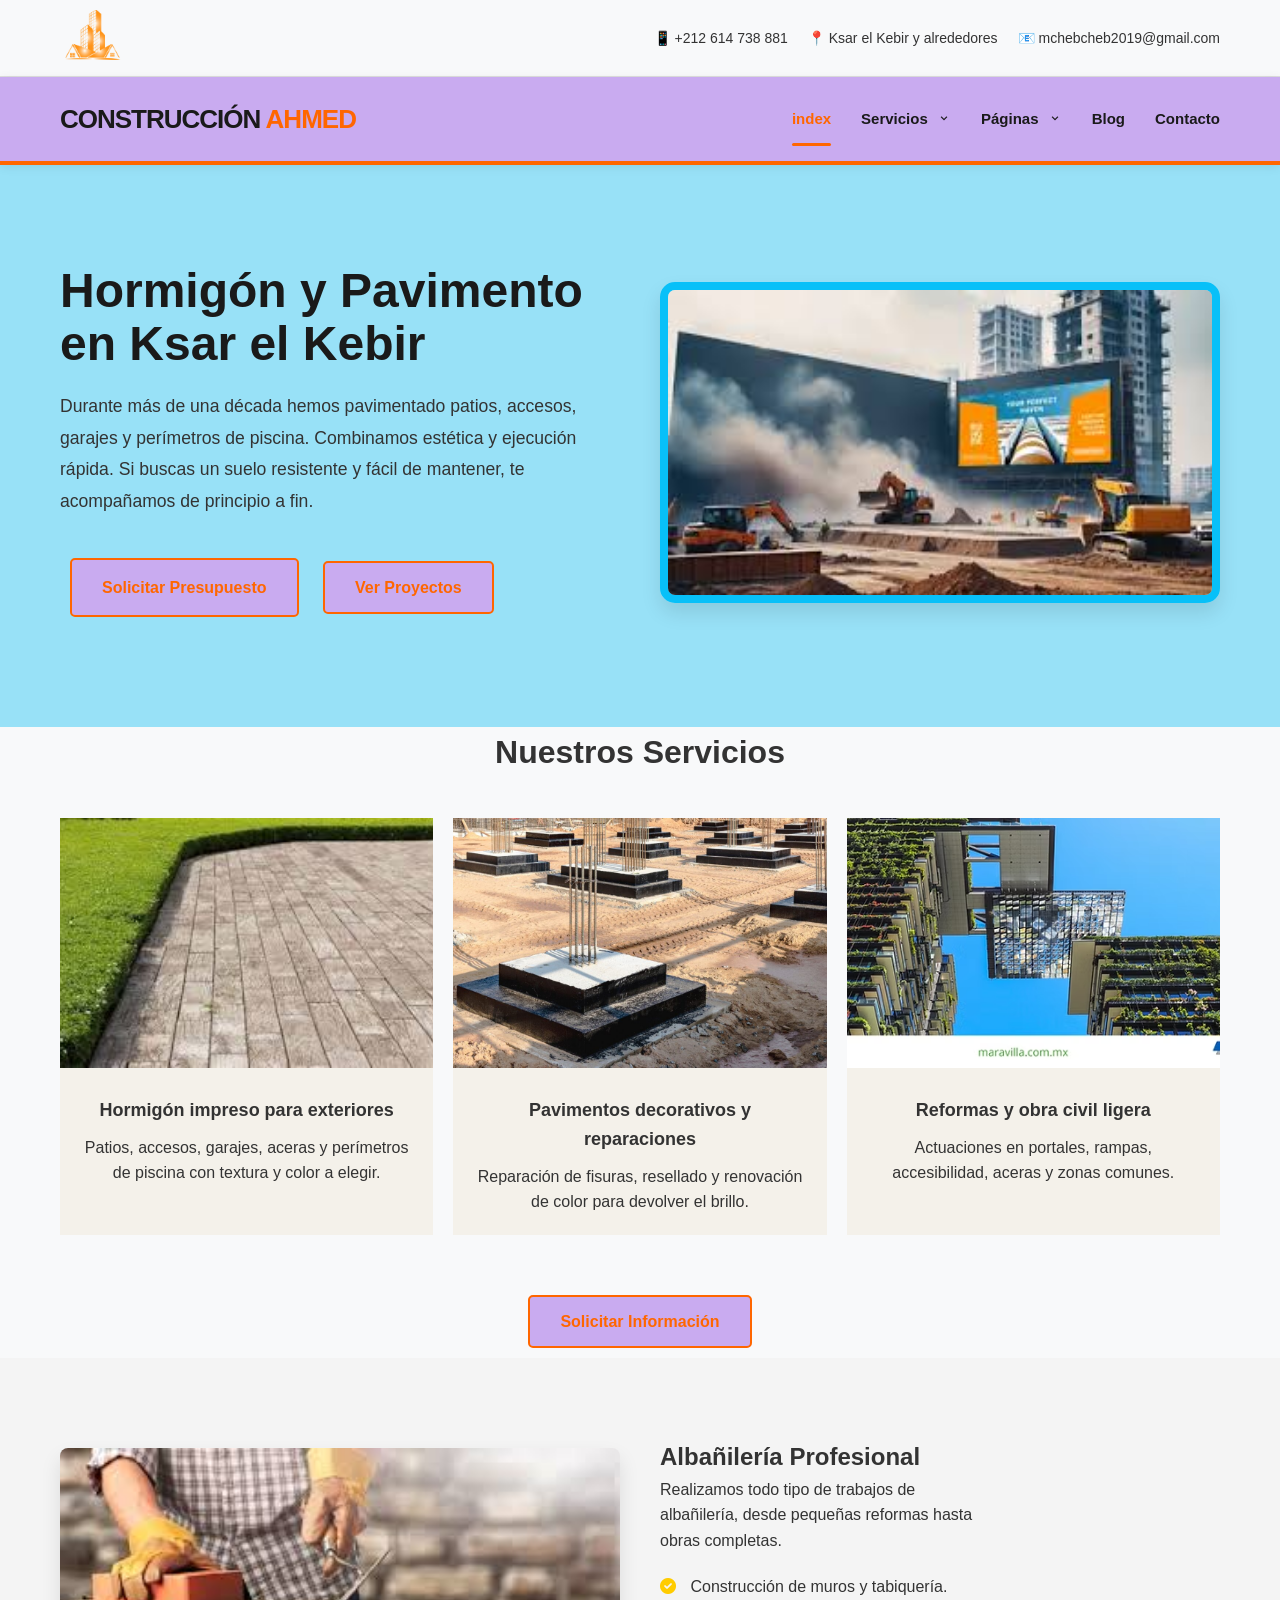
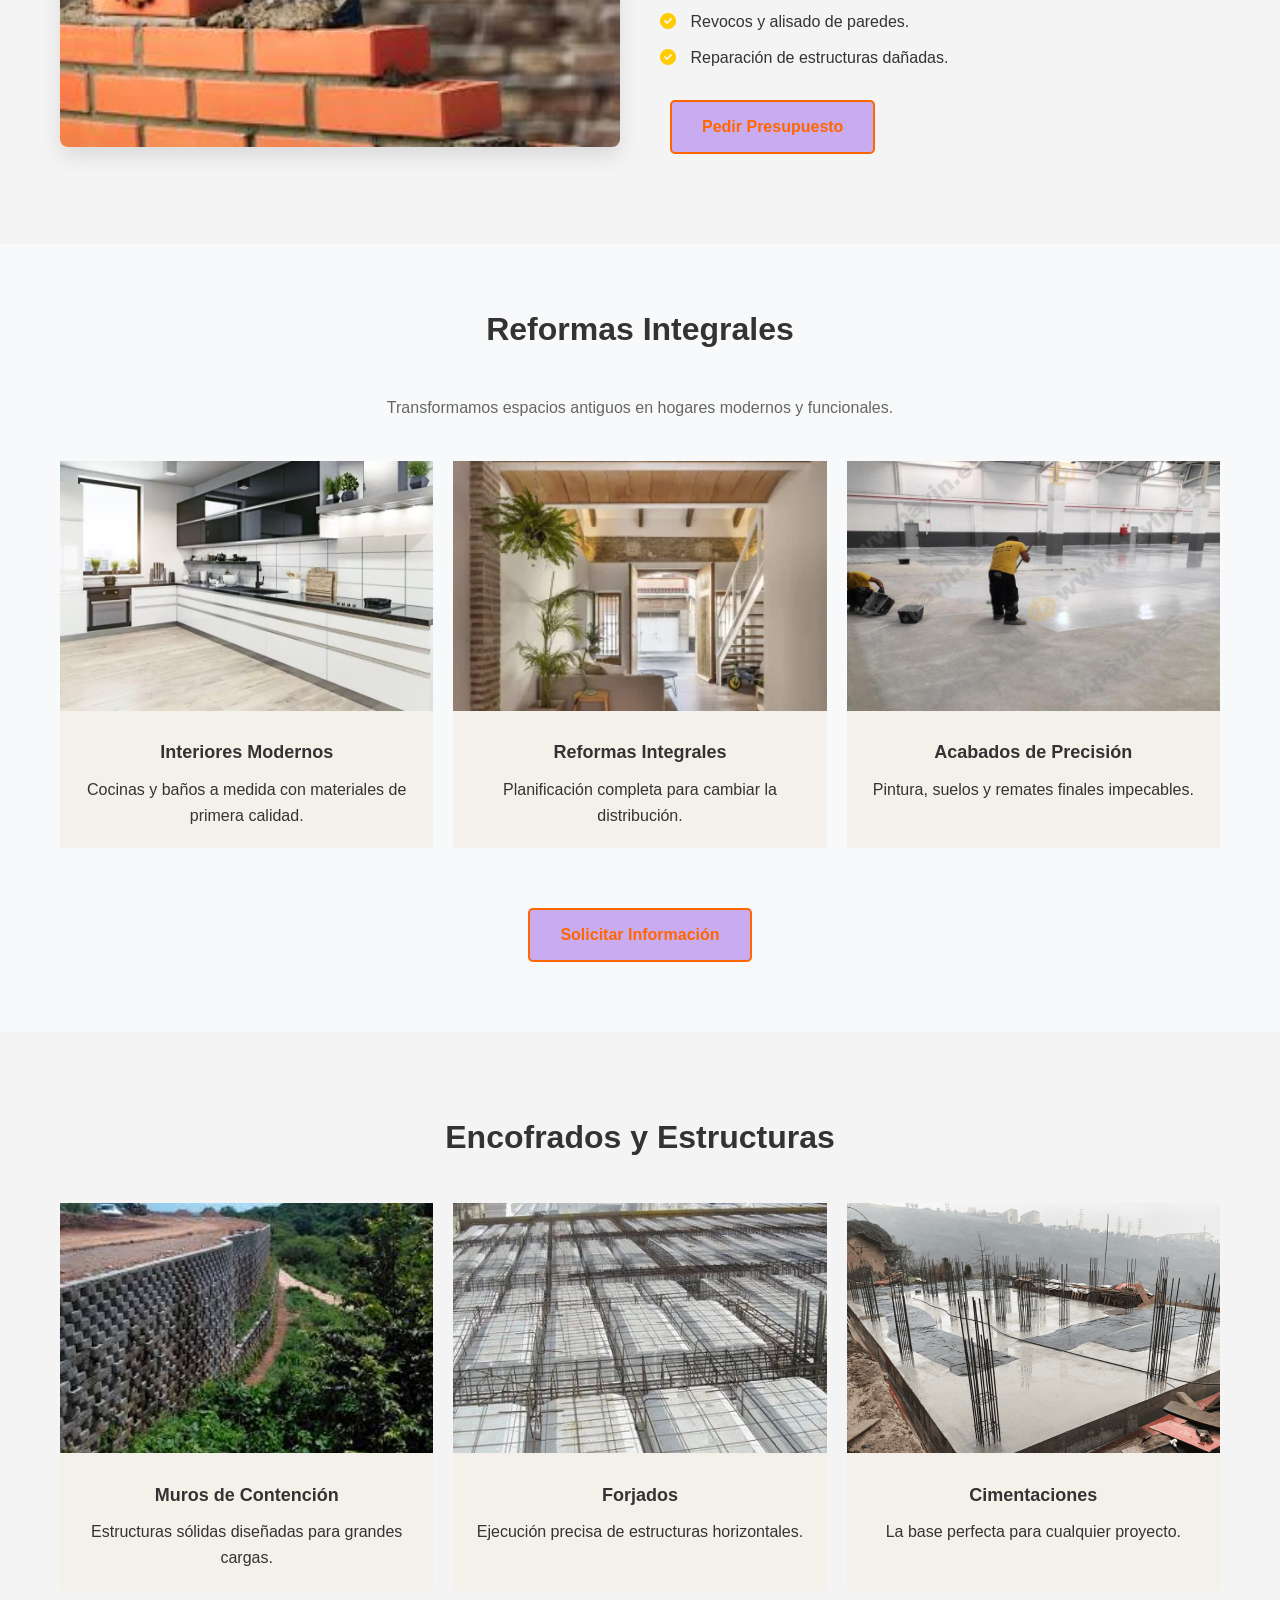
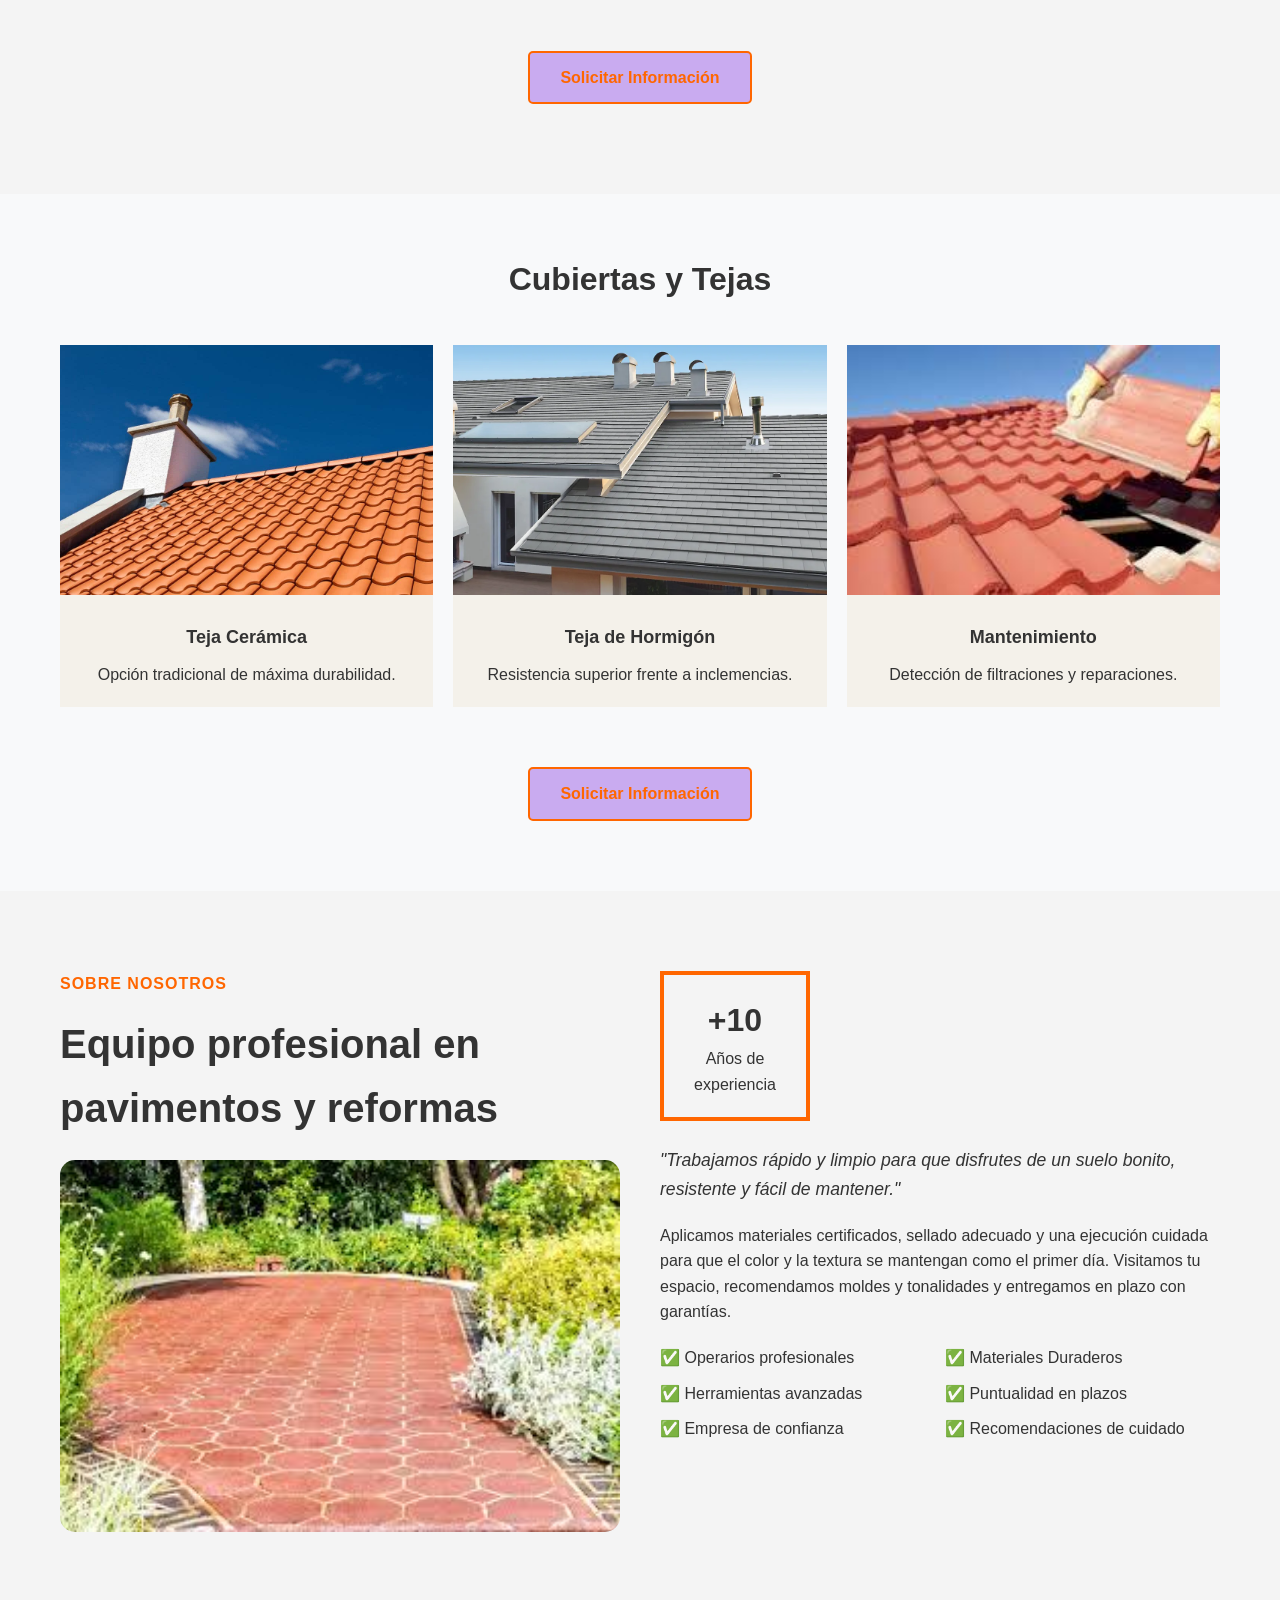
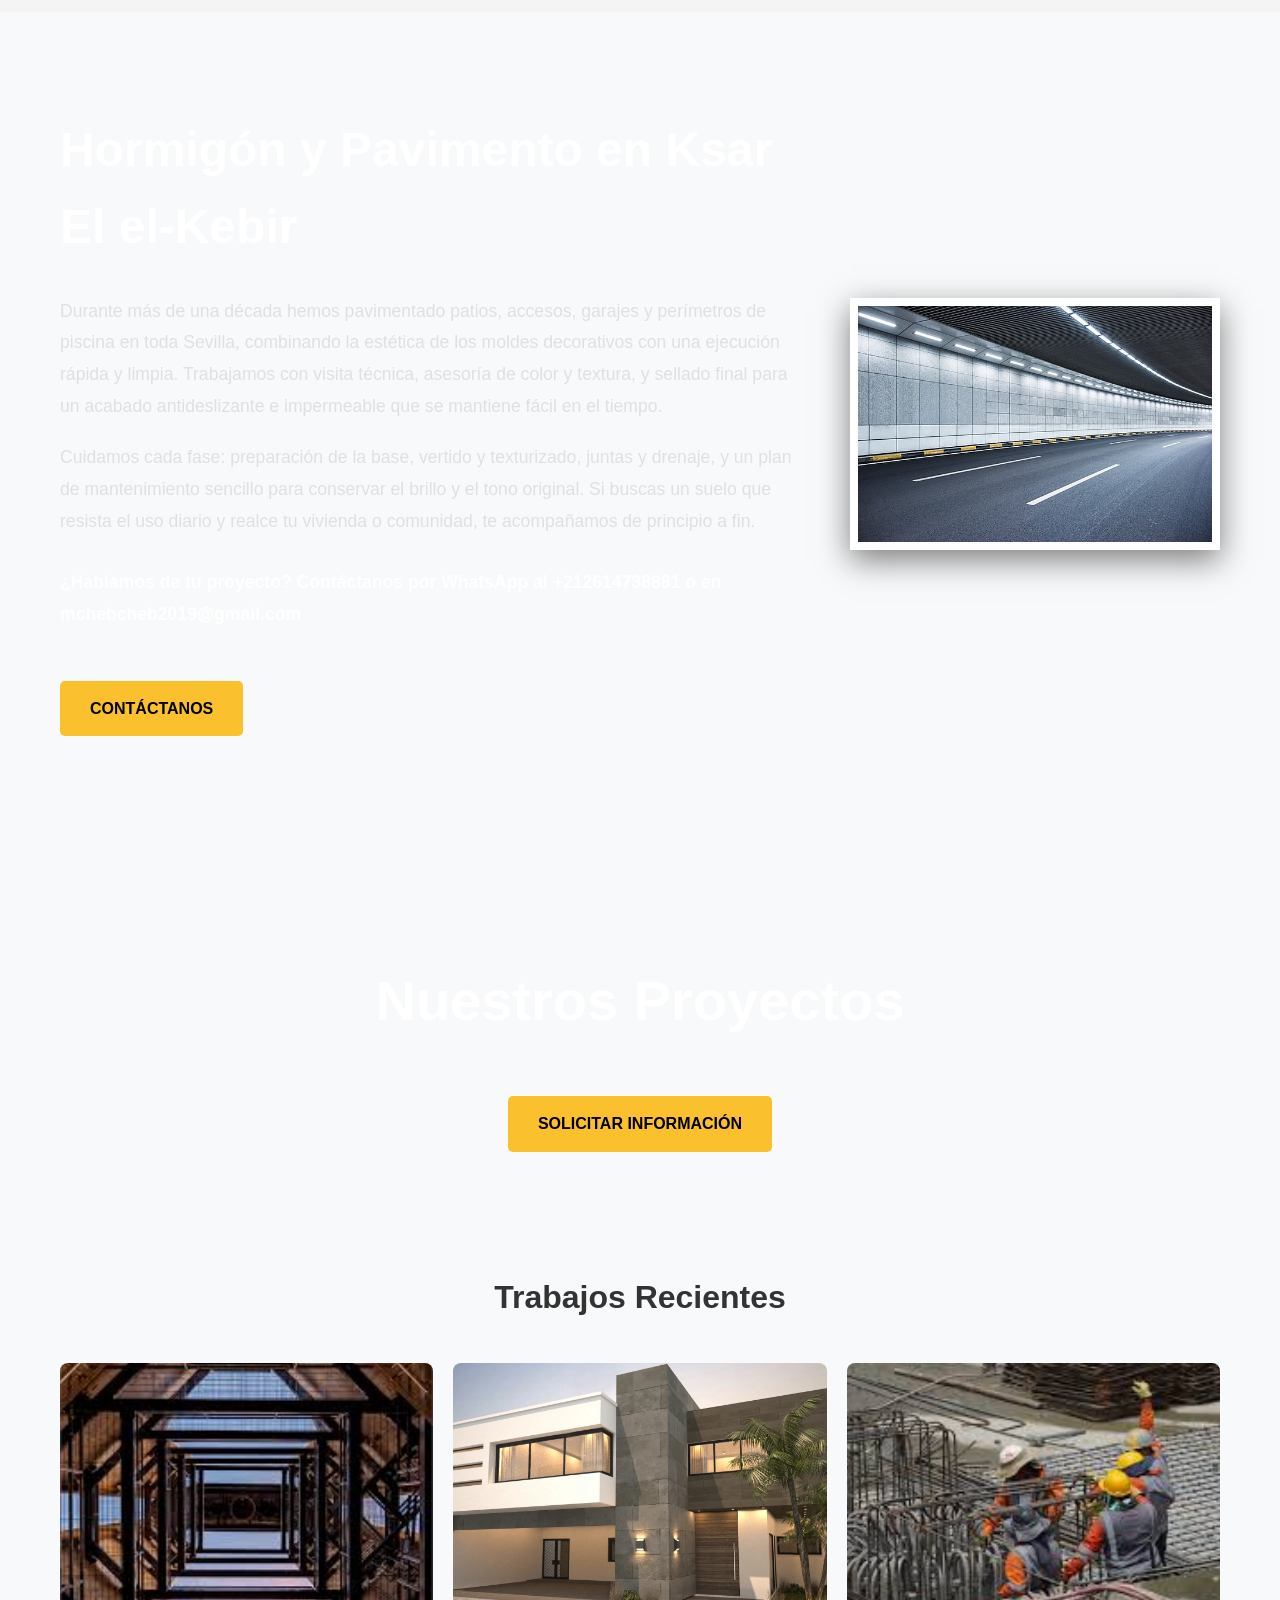
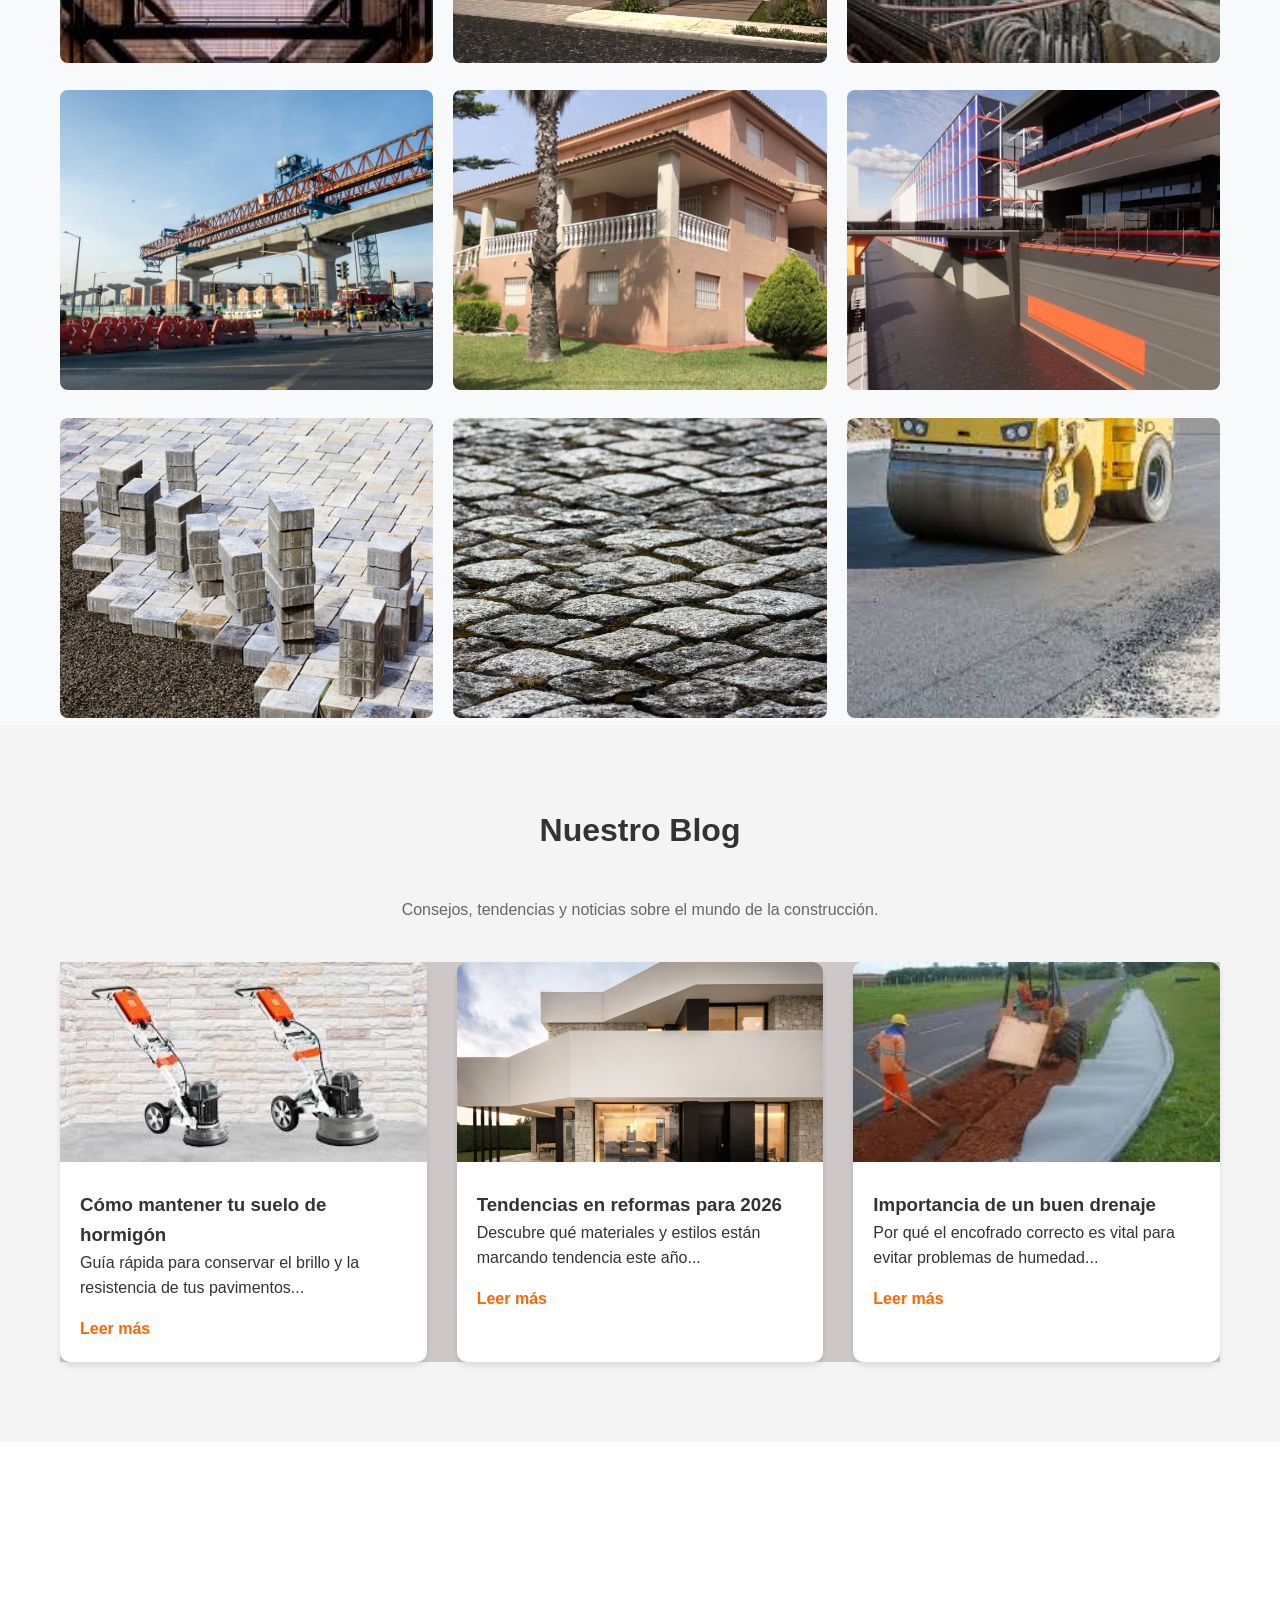
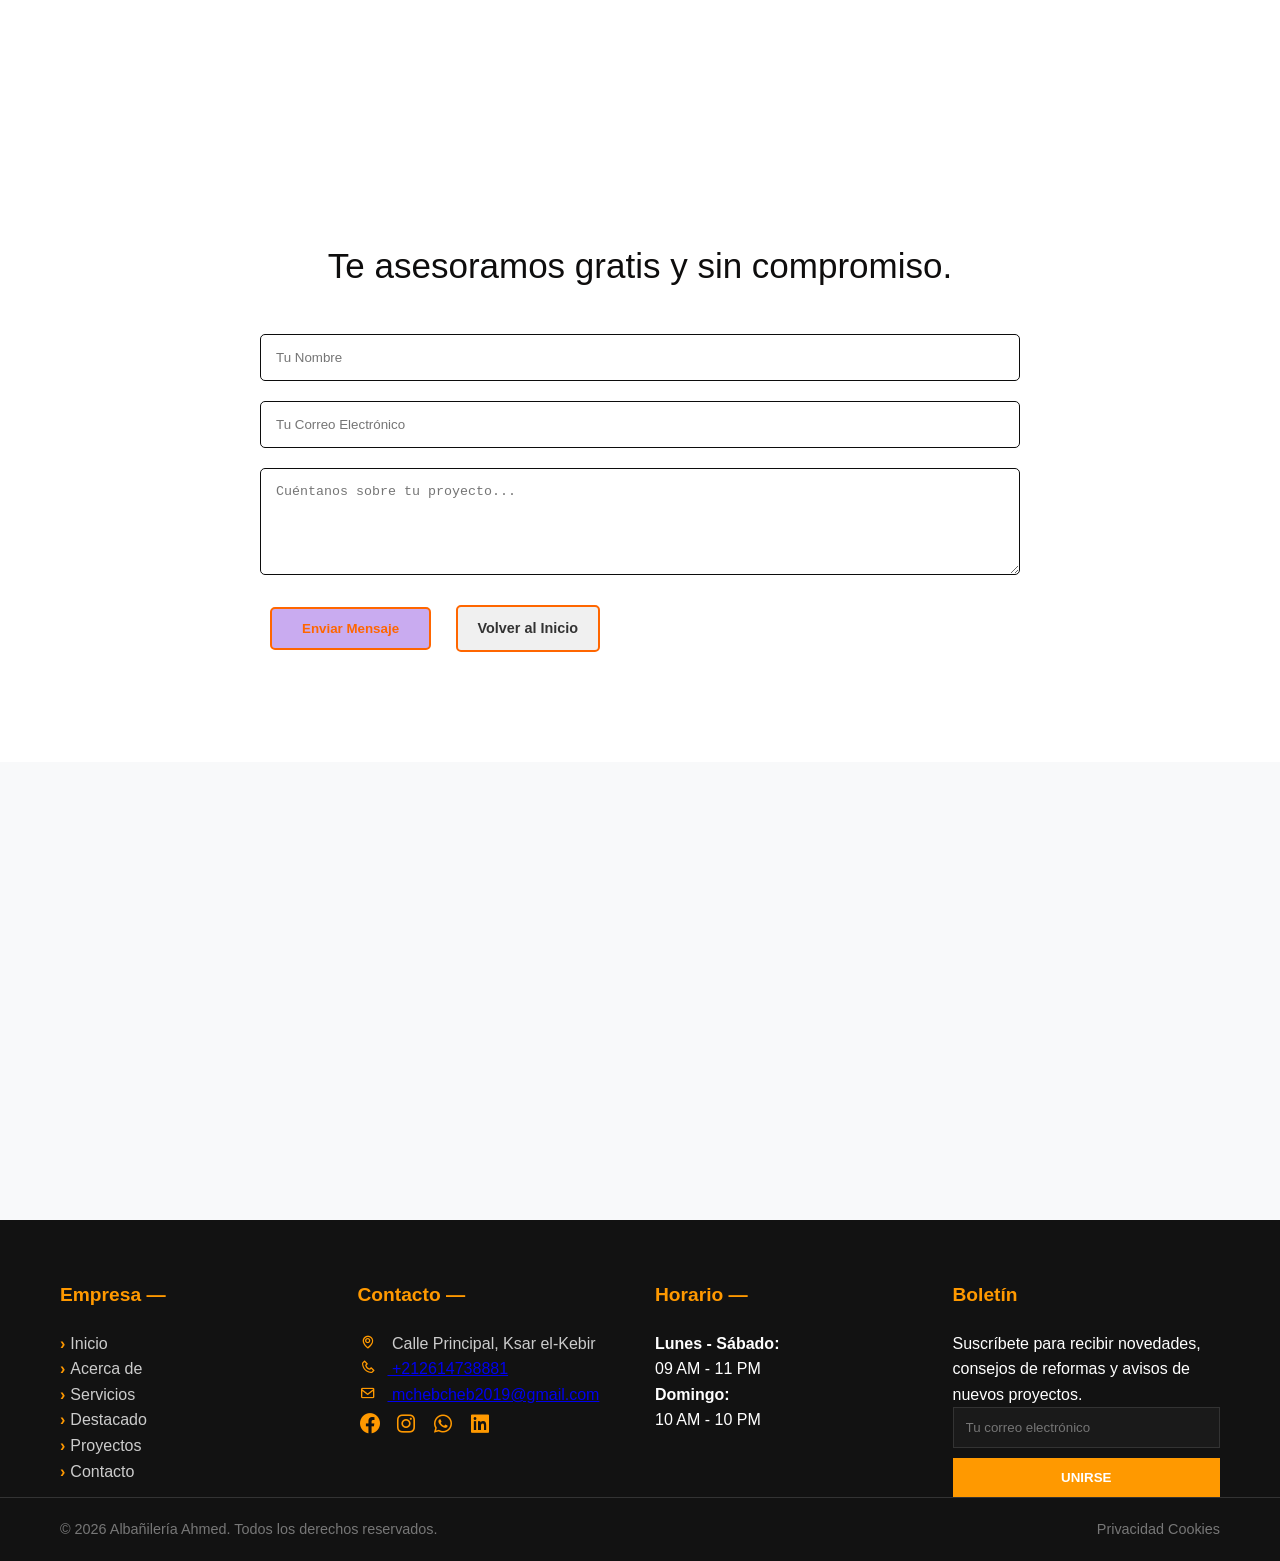
==== commit 95a18cd1: "Update index.html" ====
--- a/index.html
+++ b/index.html
@@ -397,6 +397,10 @@
             <div class="contacto-contenedor">
                 <p class="contacto-texto">Te asesoramos gratis y sin compromiso.</p>
                 <form action="https://formspree.io/f/xnjlzeap" method="POST">
+                    <!-- URL exacta de redirección para evitar el error 404 en el correo -->
+                    <input type="hidden" name="_next"
+                        value="https://mchebcheb.github.io/Ahmed-Design-3.github.io/index.html">
+
                     <div class="form-group">
                         <input type="text" name="nombre" placeholder="Tu Nombre" required>
                     </div>
@@ -407,11 +411,16 @@
                         <textarea name="mensaje" rows="5" placeholder="Cuéntanos sobre tu proyecto..."
                             required></textarea>
                     </div>
-                    <button type="submit" class="btn-estilo-web">Enviar Mensaje</button>
-
-
-            </div>
-            </form>
+
+                    <!-- Contenedor de botones limpios -->
+                    <div class="botones-contacto">
+                        <button type="submit" class="btn-estilo-web">Enviar Mensaje</button>
+                        <a href="index.html" class="btn-estilo-web btn-volver">Volver al Inicio</a>
+                    </div>
+                </form>
+            </div>
+        </div>
+        </form>
         </div>
         </div>
     </section>
